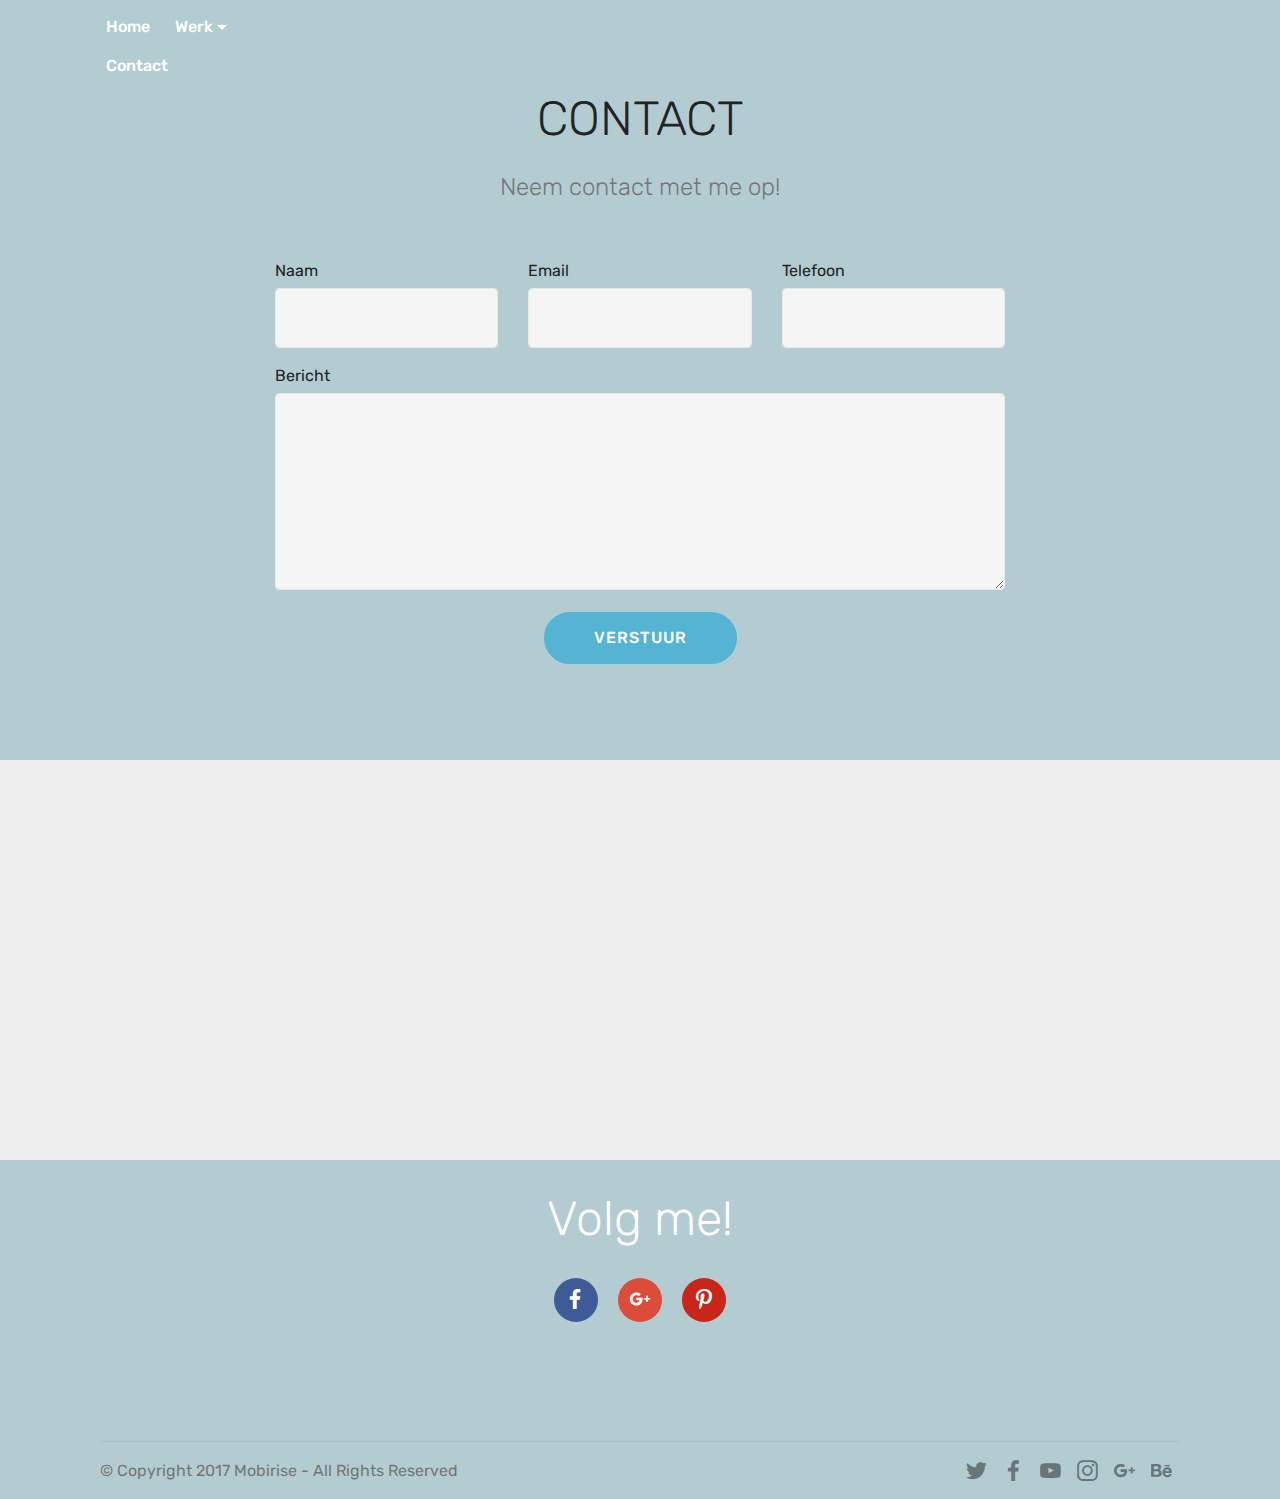
==== contact.html @ a39a1cdf "create github pages" ====
<!DOCTYPE html>
<html >
<head>
  <!-- Site made with Mobirise Website Builder v4.8.3, https://mobirise.com -->
  <meta charset="UTF-8">
  <meta http-equiv="X-UA-Compatible" content="IE=edge">
  <meta name="generator" content="Mobirise v4.8.3, mobirise.com">
  <meta name="viewport" content="width=device-width, initial-scale=1, minimum-scale=1">
  <link rel="shortcut icon" href="assets/images/logo2.png" type="image/x-icon">
  <meta name="description" content="Web Creator Description">
  <title>contact</title>
  <link rel="stylesheet" href="assets/web/assets/mobirise-icons/mobirise-icons.css">
  <link rel="stylesheet" href="assets/tether/tether.min.css">
  <link rel="stylesheet" href="assets/bootstrap/css/bootstrap.min.css">
  <link rel="stylesheet" href="assets/bootstrap/css/bootstrap-grid.min.css">
  <link rel="stylesheet" href="assets/bootstrap/css/bootstrap-reboot.min.css">
  <link rel="stylesheet" href="assets/dropdown/css/style.css">
  <link rel="stylesheet" href="assets/socicon/css/styles.css">
  <link rel="stylesheet" href="assets/theme/css/style.css">
  <link rel="stylesheet" href="assets/mobirise/css/mbr-additional.css" type="text/css">
  
  
  
</head>
<body>
  <section class="menu cid-r5qst0KxVr" once="menu" id="menu1-k">

    

    <nav class="navbar navbar-expand beta-menu navbar-dropdown align-items-center navbar-fixed-top navbar-toggleable-sm">
        <button class="navbar-toggler navbar-toggler-right" type="button" data-toggle="collapse" data-target="#navbarSupportedContent" aria-controls="navbarSupportedContent" aria-expanded="false" aria-label="Toggle navigation">
            <div class="hamburger">
                <span></span>
                <span></span>
                <span></span>
                <span></span>
            </div>
        </button>
        <div class="menu-logo">
            <div class="navbar-brand">
                
                
            </div>
        </div>
        <div class="collapse navbar-collapse" id="navbarSupportedContent">
            <ul class="navbar-nav nav-dropdown nav-right navbar-nav-top-padding" data-app-modern-menu="true"><li class="nav-item"><a class="nav-link link text-white display-4" href="index.html">Home<br></a></li><li class="nav-item dropdown"><a class="nav-link link dropdown-toggle text-white display-4" href="werk.html" data-toggle="dropdown-submenu" aria-expanded="false">&nbsp;Werk<br></a><div class="dropdown-menu"><a class="dropdown-item text-white display-4" href="grafischontwerp.html">Grafisch Ontwerp<br></a><div class="dropdown"><a class="dropdown-item text-white dropdown-toggle display-4" href="page8.html" aria-expanded="false" data-toggle="dropdown-submenu">Fotografie</a><div class="dropdown-menu dropdown-submenu"><a class="dropdown-item text-white display-4" href="fuiffotografie.html" aria-expanded="false">Evenement fotografie</a><a class="dropdown-item text-white display-4" href="persoonlijkefotografie.html" aria-expanded="false">Eigen Project</a></div></div></div></li><li class="nav-item"><a class="nav-link link text-white display-4" href="contact.html">Contact &nbsp; &nbsp; &nbsp; &nbsp; &nbsp; &nbsp; &nbsp; &nbsp; &nbsp; &nbsp; &nbsp; &nbsp; &nbsp; &nbsp; &nbsp; &nbsp; &nbsp; &nbsp; &nbsp; &nbsp; &nbsp; &nbsp; &nbsp; &nbsp; &nbsp; &nbsp; &nbsp; &nbsp; &nbsp; &nbsp; &nbsp; &nbsp; &nbsp; &nbsp; &nbsp; &nbsp; &nbsp; &nbsp; &nbsp; &nbsp; &nbsp; &nbsp; &nbsp; &nbsp; &nbsp; &nbsp; &nbsp; &nbsp; &nbsp; &nbsp; &nbsp; &nbsp; &nbsp; &nbsp; &nbsp; &nbsp; &nbsp; &nbsp; &nbsp; &nbsp; &nbsp; &nbsp; &nbsp; &nbsp; &nbsp; &nbsp; &nbsp; &nbsp; &nbsp; &nbsp; &nbsp; &nbsp; &nbsp; &nbsp; &nbsp; &nbsp; &nbsp; &nbsp; &nbsp; &nbsp; &nbsp; &nbsp; &nbsp; &nbsp; &nbsp; &nbsp; &nbsp; &nbsp; &nbsp; &nbsp; &nbsp; &nbsp; &nbsp; &nbsp; &nbsp; &nbsp; &nbsp; &nbsp; &nbsp; &nbsp; &nbsp; &nbsp; &nbsp; &nbsp; &nbsp; &nbsp; &nbsp; &nbsp; &nbsp; &nbsp; &nbsp; &nbsp; &nbsp; &nbsp; &nbsp; &nbsp; &nbsp; &nbsp; &nbsp; &nbsp; &nbsp; &nbsp; &nbsp; &nbsp; &nbsp;<br></a></li></ul>
            
        </div>
    </nav>
</section>

<section class="engine"><a href="https://mobiri.se/u">bootstrap website templates</a></section><section class="mbr-section form1 cid-r5qst19aPq" id="form1-l">

    

    
    <div class="container">
        <div class="row justify-content-center">
            <div class="title col-12 col-lg-8">
                <h2 class="mbr-section-title align-center pb-3 mbr-fonts-style display-2">
                    CONTACT</h2>
                <h3 class="mbr-section-subtitle align-center mbr-light pb-3 mbr-fonts-style display-5">
                    Neem contact met me op!</h3>
            </div>
        </div>
    </div>
    <div class="container">
        <div class="row justify-content-center">
            <div class="media-container-column col-lg-8" data-form-type="formoid">
                    <div data-form-alert="" hidden="">
                        Bedankt om het formulier in te vullen!
                    </div>
            
                    <form class="mbr-form" action="https://mobirise.com/" method="post" data-form-title="Mobirise Form"><input type="hidden" name="email" data-form-email="true" value="0uigFnlvwMqeeqd3eS3gTCHgog7beIy6tvIyTIiM/n8xB2wmpdf59Fe43Vc4s1a/uFSb7QadY/ooTgdl2PN7B2rqt2kyOFt6nFO7I8NIsb00PZ0BCt5xfHdsXdjao5U=">
                        <div class="row row-sm-offset">
                            <div class="col-md-4 multi-horizontal" data-for="name">
                                <div class="form-group">
                                    <label class="form-control-label mbr-fonts-style display-7" for="name-form1-l">Naam</label>
                                    <input type="text" class="form-control" name="name" data-form-field="Name" required="" id="name-form1-l">
                                </div>
                            </div>
                            <div class="col-md-4 multi-horizontal" data-for="email">
                                <div class="form-group">
                                    <label class="form-control-label mbr-fonts-style display-7" for="email-form1-l">Email</label>
                                    <input type="email" class="form-control" name="email" data-form-field="Email" required="" id="email-form1-l">
                                </div>
                            </div>
                            <div class="col-md-4 multi-horizontal" data-for="phone">
                                <div class="form-group">
                                    <label class="form-control-label mbr-fonts-style display-7" for="phone-form1-l">Telefoon</label>
                                    <input type="tel" class="form-control" name="phone" data-form-field="Phone" id="phone-form1-l">
                                </div>
                            </div>
                        </div>
                        <div class="form-group" data-for="message">
                            <label class="form-control-label mbr-fonts-style display-7" for="message-form1-l">Bericht</label>
                            <textarea type="text" class="form-control" name="message" rows="7" data-form-field="Message" id="message-form1-l"></textarea>
                        </div>
            
                        <span class="input-group-btn">
                            <button href="" type="submit" class="btn btn-primary btn-form display-4">VERSTUUR</button>
                        </span>
                    </form>
            </div>
        </div>
    </div>
</section>

<section class="map1 cid-r5qst1Bjce" id="map1-m">

     

    <div class="google-map"><iframe frameborder="0" style="border:0" src="https://www.google.com/maps/embed/v1/place?key=AIzaSyA0Dx_boXQiwvdz8sJHoYeZNVTdoWONYkU&amp;q=place_id:ChIJn6wOs6lZwokRLKy1iqRcoKw" allowfullscreen=""></iframe></div>
</section>

<section class="cid-r5qst1VFdA" id="social-buttons3-n">
    
    

    

    <div class="container">
        <div class="media-container-row">
            <div class="col-md-8 align-center">
                <h2 class="pb-3 mbr-section-title mbr-fonts-style display-2">Volg me!</h2>
                <div>
                    <div class="mbr-social-likes">
                        <span class="btn btn-social socicon-bg-facebook facebook mx-2" title="Deel link op Facebook">
                            <i class="socicon socicon-facebook"></i>
                        </span>
                        
                        <span class="btn btn-social plusone socicon-bg-googleplus mx-2" title="Deel link op Google+">
                            <i class="socicon socicon-googleplus"></i>
                        </span>
                        
                        
                        <span class="btn btn-social pinterest socicon-bg-pinterest mx-2" title="Deel link op Pinterest">
                            <i class="socicon socicon-pinterest"></i>
                        </span>
                        
                    </div>
                </div>
            </div>
        </div>
    </div>
</section>

<section class="cid-r5qst2pvuj" id="footer5-o">

    

    

    <div class="container">
        <div class="media-container-row">
            <div class="col-md-3">
                <div class="media-wrap">
                    <a href="https://mobirise.com/">
                       <img src="assets/images/blank-1x1.png" alt="Mobirise" title="">
                    </a>
                </div>
            </div>
            <div class="col-md-9">
                <p class="mbr-text align-right links mbr-fonts-style display-7">&nbsp; &nbsp; &nbsp; &nbsp; &nbsp; &nbsp; &nbsp; &nbsp; &nbsp; &nbsp; &nbsp; &nbsp;&nbsp;</p>
            </div>
        </div>
        <div class="footer-lower">
            <div class="media-container-row">
                <div class="col-md-12">
                    <hr>
                </div>
            </div>
            <div class="media-container-row mbr-white">
                <div class="col-md-6 copyright">
                    <p class="mbr-text mbr-fonts-style display-7">
                        © Copyright 2017 Mobirise - All Rights Reserved
                    </p>
                </div>
                <div class="col-md-6">
                    <div class="social-list align-right">
                        <div class="soc-item">
                            <a href="https://twitter.com/mobirise" target="_blank">
                                <span class="socicon-twitter socicon mbr-iconfont mbr-iconfont-social"></span>
                            </a>
                        </div>
                        <div class="soc-item">
                            <a href="https://www.facebook.com/pages/Mobirise/1616226671953247" target="_blank">
                                <span class="socicon-facebook socicon mbr-iconfont mbr-iconfont-social"></span>
                            </a>
                        </div>
                        <div class="soc-item">
                            <a href="https://www.youtube.com/c/mobirise" target="_blank">
                                <span class="socicon-youtube socicon mbr-iconfont mbr-iconfont-social"></span>
                            </a>
                        </div>
                        <div class="soc-item">
                            <a href="https://instagram.com/mobirise" target="_blank">
                                <span class="socicon-instagram socicon mbr-iconfont mbr-iconfont-social"></span>
                            </a>
                        </div>
                        <div class="soc-item">
                            <a href="https://plus.google.com/u/0/+Mobirise" target="_blank">
                                <span class="socicon-googleplus socicon mbr-iconfont mbr-iconfont-social"></span>
                            </a>
                        </div>
                        <div class="soc-item">
                            <a href="https://www.behance.net/Mobirise" target="_blank">
                                <span class="socicon-behance socicon mbr-iconfont mbr-iconfont-social"></span>
                            </a>
                        </div>
                    </div>
                </div>
            </div>
        </div>
    </div>
</section>


  <script src="assets/web/assets/jquery/jquery.min.js"></script>
  <script src="assets/popper/popper.min.js"></script>
  <script src="assets/tether/tether.min.js"></script>
  <script src="assets/bootstrap/js/bootstrap.min.js"></script>
  <script src="assets/smoothscroll/smooth-scroll.js"></script>
  <script src="assets/dropdown/js/script.min.js"></script>
  <script src="assets/touchswipe/jquery.touch-swipe.min.js"></script>
  <script src="assets/sociallikes/social-likes.js"></script>
  <script src="assets/theme/js/script.js"></script>
  <script src="assets/formoid/formoid.min.js"></script>
  
  
</body>
</html>
---- assets/web/assets/mobirise-icons/mobirise-icons.css ----
@font-face {
  font-family: 'MobiriseIcons';
  src:  url('mobirise-icons.eot?spat4u');
  src:  url('mobirise-icons.eot?spat4u#iefix') format('embedded-opentype'),
    url('mobirise-icons.ttf?spat4u') format('truetype'),
    url('mobirise-icons.woff?spat4u') format('woff'),
    url('mobirise-icons.svg?spat4u#MobiriseIcons') format('svg');
  font-weight: normal;
  font-style: normal;
}

[class^="mbri-"], [class*=" mbri-"] {
  /* use !important to prevent issues with browser extensions that change fonts */
  font-family: MobiriseIcons !important;
  speak: none;
  font-style: normal;
  font-weight: normal;
  font-variant: normal;
  text-transform: none;
  line-height: 1;

  /* Better Font Rendering =========== */
  -webkit-font-smoothing: antialiased;
  -moz-osx-font-smoothing: grayscale;
}

.mbri-add-submenu:before {
  content: "\e900";
}
.mbri-alert:before {
  content: "\e901";
}
.mbri-align-center:before {
  content: "\e902";
}
.mbri-align-justify:before {
  content: "\e903";
}
.mbri-align-left:before {
  content: "\e904";
}
.mbri-align-right:before {
  content: "\e905";
}
.mbri-android:before {
  content: "\e906";
}
.mbri-apple:before {
  content: "\e907";
}
.mbri-arrow-down:before {
  content: "\e908";
}
.mbri-arrow-next:before {
  content: "\e909";
}
.mbri-arrow-prev:before {
  content: "\e90a";
}
.mbri-arrow-up:before {
  content: "\e90b";
}
.mbri-bold:before {
  content: "\e90c";
}
.mbri-bookmark:before {
  content: "\e90d";
}
.mbri-bootstrap:before {
  content: "\e90e";
}
.mbri-briefcase:before {
  content: "\e90f";
}
.mbri-browse:before {
  content: "\e910";
}
.mbri-bulleted-list:before {
  content: "\e911";
}
.mbri-calendar:before {
  content: "\e912";
}
.mbri-camera:before {
  content: "\e913";
}
.mbri-cart-add:before {
  content: "\e914";
}
.mbri-cart-full:before {
  content: "\e915";
}
.mbri-cash:before {
  content: "\e916";
}
.mbri-change-style:before {
  content: "\e917";
}
.mbri-chat:before {
  content: "\e918";
}
.mbri-clock:before {
  content: "\e919";
}
.mbri-close:before {
  content: "\e91a";
}
.mbri-cloud:before {
  content: "\e91b";
}
.mbri-code:before {
  content: "\e91c";
}
.mbri-contact-form:before {
  content: "\e91d";
}
.mbri-credit-card:before {
  content: "\e91e";
}
.mbri-cursor-click:before {
  content: "\e91f";
}
.mbri-cust-feedback:before {
  content: "\e920";
}
.mbri-database:before {
  content: "\e921";
}
.mbri-delivery:before {
  content: "\e922";
}
.mbri-desktop:before {
  content: "\e923";
}
.mbri-devices:before {
  content: "\e924";
}
.mbri-down:before {
  content: "\e925";
}
.mbri-download:before {
  content: "\e989";
}
.mbri-drag-n-drop:before {
  content: "\e927";
}
.mbri-drag-n-drop2:before {
  content: "\e928";
}
.mbri-edit:before {
  content: "\e929";
}
.mbri-edit2:before {
  content: "\e92a";
}
.mbri-error:before {
  content: "\e92b";
}
.mbri-extension:before {
  content: "\e92c";
}
.mbri-features:before {
  content: "\e92d";
}
.mbri-file:before {
  content: "\e92e";
}
.mbri-flag:before {
  content: "\e92f";
}
.mbri-folder:before {
  content: "\e930";
}
.mbri-gift:before {
  content: "\e931";
}
.mbri-github:before {
  content: "\e932";
}
.mbri-globe:before {
  content: "\e933";
}
.mbri-globe-2:before {
  content: "\e934";
}
.mbri-growing-chart:before {
  content: "\e935";
}
.mbri-hearth:before {
  content: "\e936";
}
.mbri-help:before {
  content: "\e937";
}
.mbri-home:before {
  content: "\e938";
}
.mbri-hot-cup:before {
  content: "\e939";
}
.mbri-idea:before {
  content: "\e93a";
}
.mbri-image-gallery:before {
  content: "\e93b";
}
.mbri-image-slider:before {
  content: "\e93c";
}
.mbri-info:before {
  content: "\e93d";
}
.mbri-italic:before {
  content: "\e93e";
}
.mbri-key:before {
  content: "\e93f";
}
.mbri-laptop:before {
  content: "\e940";
}
.mbri-layers:before {
  content: "\e941";
}
.mbri-left-right:before {
  content: "\e942";
}
.mbri-left:before {
  content: "\e943";
}
.mbri-letter:before {
  content: "\e944";
}
.mbri-like:before {
  content: "\e945";
}
.mbri-link:before {
  content: "\e946";
}
.mbri-lock:before {
  content: "\e947";
}
.mbri-login:before {
  content: "\e948";
}
.mbri-logout:before {
  content: "\e949";
}
.mbri-magic-stick:before {
  content: "\e94a";
}
.mbri-map-pin:before {
  content: "\e94b";
}
.mbri-menu:before {
  content: "\e94c";
}
.mbri-mobile:before {
  content: "\e94d";
}
.mbri-mobile2:before {
  content: "\e94e";
}
.mbri-mobirise:before {
  content: "\e94f";
}
.mbri-more-horizontal:before {
  content: "\e950";
}
.mbri-more-vertical:before {
  content: "\e951";
}
.mbri-music:before {
  content: "\e952";
}
.mbri-new-file:before {
  content: "\e953";
}
.mbri-numbered-list:before {
  content: "\e954";
}
.mbri-opened-folder:before {
  content: "\e955";
}
.mbri-pages:before {
  content: "\e956";
}
.mbri-paper-plane:before {
  content: "\e957";
}
.mbri-paperclip:before {
  content: "\e958";
}
.mbri-photo:before {
  content: "\e959";
}
.mbri-photos:before {
  content: "\e95a";
}
.mbri-pin:before {
  content: "\e95b";
}
.mbri-play:before {
  content: "\e95c";
}
.mbri-plus:before {
  content: "\e95d";
}
.mbri-preview:before {
  content: "\e95e";
}
.mbri-print:before {
  content: "\e95f";
}
.mbri-protect:before {
  content: "\e960";
}
.mbri-question:before {
  content: "\e961";
}
.mbri-quote-left:before {
  content: "\e962";
}
.mbri-quote-right:before {
  content: "\e963";
}
.mbri-refresh:before {
  content: "\e964";
}
.mbri-responsive:before {
  content: "\e965";
}
.mbri-right:before {
  content: "\e966";
}
.mbri-rocket:before {
  content: "\e967";
}
.mbri-sad-face:before {
  content: "\e968";
}
.mbri-sale:before {
  content: "\e969";
}
.mbri-save:before {
  content: "\e96a";
}
.mbri-search:before {
  content: "\e96b";
}
.mbri-setting:before {
  content: "\e96c";
}
.mbri-setting2:before {
  content: "\e96d";
}
.mbri-setting3:before {
  content: "\e96e";
}
.mbri-share:before {
  content: "\e96f";
}
.mbri-shopping-bag:before {
  content: "\e970";
}
.mbri-shopping-basket:before {
  content: "\e971";
}
.mbri-shopping-cart:before {
  content: "\e972";
}
.mbri-sites:before {
  content: "\e973";
}
.mbri-smile-face:before {
  content: "\e974";
}
.mbri-speed:before {
  content: "\e975";
}
.mbri-star:before {
  content: "\e976";
}
.mbri-success:before {
  content: "\e977";
}
.mbri-sun:before {
  content: "\e978";
}
.mbri-sun2:before {
  content: "\e979";
}
.mbri-tablet:before {
  content: "\e97a";
}
.mbri-tablet-vertical:before {
  content: "\e97b";
}
.mbri-target:before {
  content: "\e97c";
}
.mbri-timer:before {
  content: "\e97d";
}
.mbri-to-ftp:before {
  content: "\e97e";
}
.mbri-to-local-drive:before {
  content: "\e97f";
}
.mbri-touch-swipe:before {
  content: "\e980";
}
.mbri-touch:before {
  content: "\e981";
}
.mbri-trash:before {
  content: "\e982";
}
.mbri-underline:before {
  content: "\e983";
}
.mbri-unlink:before {
  content: "\e984";
}
.mbri-unlock:before {
  content: "\e985";
}
.mbri-up-down:before {
  content: "\e986";
}
.mbri-up:before {
  content: "\e987";
}
.mbri-update:before {
  content: "\e988";
}
.mbri-upload:before {
 content: "\e926"; 
}
.mbri-user:before {
  content: "\e98a";
}
.mbri-user2:before {
  content: "\e98b";
}
.mbri-users:before {
  content: "\e98c";
}
.mbri-video:before {
  content: "\e98d";
}
.mbri-video-play:before {
  content: "\e98e";
}
.mbri-watch:before {
  content: "\e98f";
}
.mbri-website-theme:before {
  content: "\e990";
}
.mbri-wifi:before {
  content: "\e991";
}
.mbri-windows:before {
  content: "\e992";
}
.mbri-zoom-out:before {
  content: "\e993";
}
.mbri-redo:before {
  content: "\e994";
}
.mbri-undo:before {
  content: "\e995";
}
---- assets/dropdown/css/style.css ----
.navbar-dropdown {
  left: 0;
  padding: 0;
  position: absolute;
  right: 0;
  top: 0;
  transition: all 0.45s ease;
  z-index: 1030;
  background: #282828; }
  .navbar-dropdown .navbar-logo {
    margin-right: 0.8rem;
    transition: margin 0.3s ease-in-out;
    vertical-align: middle; }
    .navbar-dropdown .navbar-logo img {
      height: 3.125rem;
      transition: all 0.3s ease-in-out; }
    .navbar-dropdown .navbar-logo.mbr-iconfont {
      font-size: 3.125rem;
      line-height: 3.125rem; }
  .navbar-dropdown .navbar-caption {
    font-weight: 700;
    white-space: normal;
    vertical-align: -4px;
    line-height: 3.125rem !important; }
    .navbar-dropdown .navbar-caption, .navbar-dropdown .navbar-caption:hover {
      color: inherit;
      text-decoration: none; }
  .navbar-dropdown .mbr-iconfont + .navbar-caption {
    vertical-align: -1px; }
  .navbar-dropdown.navbar-fixed-top {
    position: fixed; }
  .navbar-dropdown .navbar-brand span {
    vertical-align: -4px; }
  .navbar-dropdown.bg-color.transparent {
    background: none; }
  .navbar-dropdown.navbar-short .navbar-brand {
    padding: 0.625rem 0; }
    .navbar-dropdown.navbar-short .navbar-brand span {
      vertical-align: -1px; }
  .navbar-dropdown.navbar-short .navbar-caption {
    line-height: 2.375rem !important;
    vertical-align: -2px; }
  .navbar-dropdown.navbar-short .navbar-logo {
    margin-right: 0.5rem; }
    .navbar-dropdown.navbar-short .navbar-logo img {
      height: 2.375rem; }
    .navbar-dropdown.navbar-short .navbar-logo.mbr-iconfont {
      font-size: 2.375rem;
      line-height: 2.375rem; }
  .navbar-dropdown.navbar-short .mbr-table-cell {
    height: 3.625rem; }
  .navbar-dropdown .navbar-close {
    left: 0.6875rem;
    position: fixed;
    top: 0.75rem;
    z-index: 1000; }
  .navbar-dropdown .hamburger-icon {
    content: "";
    display: inline-block;
    vertical-align: middle;
    width: 16px;
    -webkit-box-shadow: 0 -6px 0 1px #282828,0 0 0 1px #282828,0 6px 0 1px #282828;
    -moz-box-shadow: 0 -6px 0 1px #282828,0 0 0 1px #282828,0 6px 0 1px #282828;
    box-shadow: 0 -6px 0 1px #282828,0 0 0 1px #282828,0 6px 0 1px #282828; }

.dropdown-menu .dropdown-toggle[data-toggle="dropdown-submenu"]::after {
  border-bottom: 0.35em solid transparent;
  border-left: 0.35em solid;
  border-right: 0;
  border-top: 0.35em solid transparent;
  margin-left: 0.3rem; }

.dropdown-menu .dropdown-item:focus {
  outline: 0; }

.nav-dropdown {
  font-size: 0.75rem;
  font-weight: 500;
  height: auto !important; }
  .nav-dropdown .nav-btn {
    padding-left: 1rem; }
  .nav-dropdown .link {
    margin: .667em 1.667em;
    font-weight: 500;
    padding: 0;
    transition: color .2s ease-in-out; }
    .nav-dropdown .link.dropdown-toggle {
      margin-right: 2.583em; }
      .nav-dropdown .link.dropdown-toggle::after {
        margin-left: .25rem;
        border-top: 0.35em solid;
        border-right: 0.35em solid transparent;
        border-left: 0.35em solid transparent;
        border-bottom: 0; }
      .nav-dropdown .link.dropdown-toggle[aria-expanded="true"] {
        margin: 0;
        padding: 0.667em 3.263em  0.667em 1.667em; }
  .nav-dropdown .link::after,
  .nav-dropdown .dropdown-item::after {
    color: inherit; }
  .nav-dropdown .btn {
    font-size: 0.75rem;
    font-weight: 700;
    letter-spacing: 0;
    margin-bottom: 0;
    padding-left: 1.25rem;
    padding-right: 1.25rem; }
  .nav-dropdown .dropdown-menu {
    border-radius: 0;
    border: 0;
    left: 0;
    margin: 0;
    padding-bottom: 1.25rem;
    padding-top: 1.25rem;
    position: relative; }
  .nav-dropdown .dropdown-submenu {
    margin-left: 0.125rem;
    top: 0; }
  .nav-dropdown .dropdown-item {
    font-weight: 500;
    line-height: 2;
    padding: 0.3846em 4.615em 0.3846em 1.5385em;
    position: relative;
    transition: color .2s ease-in-out, background-color .2s ease-in-out; }
    .nav-dropdown .dropdown-item::after {
      margin-top: -0.3077em;
      position: absolute;
      right: 1.1538em;
      top: 50%; }
    .nav-dropdown .dropdown-item:focus, .nav-dropdown .dropdown-item:hover {
      background: none; }

@media (max-width: 767px) {
  .nav-dropdown.navbar-toggleable-sm {
    bottom: 0;
    display: none;
    left: 0;
    overflow-x: hidden;
    position: fixed;
    top: 0;
    transform: translateX(-100%);
    -ms-transform: translateX(-100%);
    -webkit-transform: translateX(-100%);
    width: 18.75rem;
    z-index: 999; } }
.nav-dropdown.navbar-toggleable-xl {
  bottom: 0;
  display: none;
  left: 0;
  overflow-x: hidden;
  position: fixed;
  top: 0;
  transform: translateX(-100%);
  -ms-transform: translateX(-100%);
  -webkit-transform: translateX(-100%);
  width: 18.75rem;
  z-index: 999; }

.nav-dropdown-sm {
  display: block !important;
  overflow-x: hidden;
  overflow: auto;
  padding-top: 3.875rem; }
  .nav-dropdown-sm::after {
    content: "";
    display: block;
    height: 3rem;
    width: 100%; }
  .nav-dropdown-sm.collapse.in ~ .navbar-close {
    display: block !important; }
  .nav-dropdown-sm.collapsing, .nav-dropdown-sm.collapse.in {
    transform: translateX(0);
    -ms-transform: translateX(0);
    -webkit-transform: translateX(0);
    transition: all 0.25s ease-out;
    -webkit-transition: all 0.25s ease-out;
    background: #282828; }
  .nav-dropdown-sm.collapsing[aria-expanded="false"] {
    transform: translateX(-100%);
    -ms-transform: translateX(-100%);
    -webkit-transform: translateX(-100%); }
  .nav-dropdown-sm .nav-item {
    display: block;
    margin-left: 0 !important;
    padding-left: 0; }
  .nav-dropdown-sm .link,
  .nav-dropdown-sm .dropdown-item {
    border-top: 1px dotted rgba(255, 255, 255, 0.1);
    font-size: 0.8125rem;
    line-height: 1.6;
    margin: 0 !important;
    padding: 0.875rem 2.4rem 0.875rem 1.5625rem !important;
    position: relative;
    white-space: normal; }
    .nav-dropdown-sm .link:focus, .nav-dropdown-sm .link:hover,
    .nav-dropdown-sm .dropdown-item:focus,
    .nav-dropdown-sm .dropdown-item:hover {
      background: rgba(0, 0, 0, 0.2) !important;
      color: #c0a375; }
  .nav-dropdown-sm .nav-btn {
    position: relative;
    padding: 1.5625rem 1.5625rem 0 1.5625rem; }
    .nav-dropdown-sm .nav-btn::before {
      border-top: 1px dotted rgba(255, 255, 255, 0.1);
      content: "";
      left: 0;
      position: absolute;
      top: 0;
      width: 100%; }
    .nav-dropdown-sm .nav-btn + .nav-btn {
      padding-top: 0.625rem; }
      .nav-dropdown-sm .nav-btn + .nav-btn::before {
        display: none; }
  .nav-dropdown-sm .btn {
    padding: 0.625rem 0; }
  .nav-dropdown-sm .dropdown-toggle[data-toggle="dropdown-submenu"]::after {
    margin-left: .25rem;
    border-top: 0.35em solid;
    border-right: 0.35em solid transparent;
    border-left: 0.35em solid transparent;
    border-bottom: 0; }
  .nav-dropdown-sm .dropdown-toggle[data-toggle="dropdown-submenu"][aria-expanded="true"]::after {
    border-top: 0;
    border-right: 0.35em solid transparent;
    border-left: 0.35em solid transparent;
    border-bottom: 0.35em solid; }
  .nav-dropdown-sm .dropdown-menu {
    margin: 0;
    padding: 0;
    position: relative;
    top: 0;
    left: 0;
    width: 100%;
    border: 0;
    float: none;
    border-radius: 0;
    background: none; }
  .nav-dropdown-sm .dropdown-submenu {
    left: 100%;
    margin-left: 0.125rem;
    margin-top: -1.25rem;
    top: 0; }

.navbar-toggleable-sm .nav-dropdown .dropdown-menu {
  position: absolute; }

.navbar-toggleable-sm .nav-dropdown .dropdown-submenu {
  left: 100%;
  margin-left: 0.125rem;
  margin-top: -1.25rem;
  top: 0; }

.navbar-toggleable-sm.opened .nav-dropdown .dropdown-menu {
  position: relative; }

.navbar-toggleable-sm.opened .nav-dropdown .dropdown-submenu {
  left: 0;
  margin-left: 00rem;
  margin-top: 0rem;
  top: 0; }

.is-builder .nav-dropdown.collapsing {
  transition: none !important; }

/*# sourceMappingURL=style.css.map */
---- assets/socicon/css/styles.css ----
@charset "UTF-8";

@font-face {
  font-family: "socicon";
  src:url("../fonts/socicon.eot");
  src:url("../fonts/socicon.eot?#iefix") format("embedded-opentype"),
    url("../fonts/socicon.woff") format("woff"),
    url("../fonts/socicon.ttf") format("truetype"),
    url("../fonts/socicon.svg#socicon") format("svg");
  font-weight: normal;
  font-style: normal;

}

[data-icon]:before {
  font-family: "socicon" !important;
  content: attr(data-icon);
  font-style: normal !important;
  font-weight: normal !important;
  font-variant: normal !important;
  text-transform: none !important;
  speak: none;
  line-height: 1;
  -webkit-font-smoothing: antialiased;
  -moz-osx-font-smoothing: grayscale;
}

[class^="socicon-"]:before,
[class*=" socicon-"]:before {
  font-family: "socicon" !important;
  font-style: normal !important;
  font-weight: normal !important;
  font-variant: normal !important;
  text-transform: none !important;
  speak: none;
  line-height: 1;
  -webkit-font-smoothing: antialiased;
  -moz-osx-font-smoothing: grayscale;
}

.socicon-modelmayhem:before {
  content: "\e000";
}
.socicon-mixcloud:before {
  content: "\e001";
}
.socicon-drupal:before {
  content: "\e002";
}
.socicon-swarm:before {
  content: "\e003";
}
.socicon-istock:before {
  content: "\e004";
}
.socicon-yammer:before {
  content: "\e005";
}
.socicon-ello:before {
  content: "\e006";
}
.socicon-stackoverflow:before {
  content: "\e007";
}
.socicon-persona:before {
  content: "\e008";
}
.socicon-triplej:before {
  content: "\e009";
}
.socicon-houzz:before {
  content: "\e00a";
}
.socicon-rss:before {
  content: "\e00b";
}
.socicon-paypal:before {
  content: "\e00c";
}
.socicon-odnoklassniki:before {
  content: "\e00d";
}
.socicon-airbnb:before {
  content: "\e00e";
}
.socicon-periscope:before {
  content: "\e00f";
}
.socicon-outlook:before {
  content: "\e010";
}
.socicon-coderwall:before {
  content: "\e011";
}
.socicon-tripadvisor:before {
  content: "\e012";
}
.socicon-appnet:before {
  content: "\e013";
}
.socicon-goodreads:before {
  content: "\e014";
}
.socicon-tripit:before {
  content: "\e015";
}
.socicon-lanyrd:before {
  content: "\e016";
}
.socicon-slideshare:before {
  content: "\e017";
}
.socicon-buffer:before {
  content: "\e018";
}
.socicon-disqus:before {
  content: "\e019";
}
.socicon-vkontakte:before {
  content: "\e01a";
}
.socicon-whatsapp:before {
  content: "\e01b";
}
.socicon-patreon:before {
  content: "\e01c";
}
.socicon-storehouse:before {
  content: "\e01d";
}
.socicon-pocket:before {
  content: "\e01e";
}
.socicon-mail:before {
  content: "\e01f";
}
.socicon-blogger:before {
  content: "\e020";
}
.socicon-technorati:before {
  content: "\e021";
}
.socicon-reddit:before {
  content: "\e022";
}
.socicon-dribbble:before {
  content: "\e023";
}
.socicon-stumbleupon:before {
  content: "\e024";
}
.socicon-digg:before {
  content: "\e025";
}
.socicon-envato:before {
  content: "\e026";
}
.socicon-behance:before {
  content: "\e027";
}
.socicon-delicious:before {
  content: "\e028";
}
.socicon-deviantart:before {
  content: "\e029";
}
.socicon-forrst:before {
  content: "\e02a";
}
.socicon-play:before {
  content: "\e02b";
}
.socicon-zerply:before {
  content: "\e02c";
}
.socicon-wikipedia:before {
  content: "\e02d";
}
.socicon-apple:before {
  content: "\e02e";
}
.socicon-flattr:before {
  content: "\e02f";
}
.socicon-github:before {
  content: "\e030";
}
.socicon-renren:before {
  content: "\e031";
}
.socicon-friendfeed:before {
  content: "\e032";
}
.socicon-newsvine:before {
  content: "\e033";
}
.socicon-identica:before {
  content: "\e034";
}
.socicon-bebo:before {
  content: "\e035";
}
.socicon-zynga:before {
  content: "\e036";
}
.socicon-steam:before {
  content: "\e037";
}
.socicon-xbox:before {
  content: "\e038";
}
.socicon-windows:before {
  content: "\e039";
}
.socicon-qq:before {
  content: "\e03a";
}
.socicon-douban:before {
  content: "\e03b";
}
.socicon-meetup:before {
  content: "\e03c";
}
.socicon-playstation:before {
  content: "\e03d";
}
.socicon-android:before {
  content: "\e03e";
}
.socicon-snapchat:before {
  content: "\e03f";
}
.socicon-twitter:before {
  content: "\e040";
}
.socicon-facebook:before {
  content: "\e041";
}
.socicon-googleplus:before {
  content: "\e042";
}
.socicon-pinterest:before {
  content: "\e043";
}
.socicon-foursquare:before {
  content: "\e044";
}
.socicon-yahoo:before {
  content: "\e045";
}
.socicon-skype:before {
  content: "\e046";
}
.socicon-yelp:before {
  content: "\e047";
}
.socicon-feedburner:before {
  content: "\e048";
}
.socicon-linkedin:before {
  content: "\e049";
}
.socicon-viadeo:before {
  content: "\e04a";
}
.socicon-xing:before {
  content: "\e04b";
}
.socicon-myspace:before {
  content: "\e04c";
}
.socicon-soundcloud:before {
  content: "\e04d";
}
.socicon-spotify:before {
  content: "\e04e";
}
.socicon-grooveshark:before {
  content: "\e04f";
}
.socicon-lastfm:before {
  content: "\e050";
}
.socicon-youtube:before {
  content: "\e051";
}
.socicon-vimeo:before {
  content: "\e052";
}
.socicon-dailymotion:before {
  content: "\e053";
}
.socicon-vine:before {
  content: "\e054";
}
.socicon-flickr:before {
  content: "\e055";
}
.socicon-500px:before {
  content: "\e056";
}
.socicon-wordpress:before {
  content: "\e058";
}
.socicon-tumblr:before {
  content: "\e059";
}
.socicon-twitch:before {
  content: "\e05a";
}
.socicon-8tracks:before {
  content: "\e05b";
}
.socicon-amazon:before {
  content: "\e05c";
}
.socicon-icq:before {
  content: "\e05d";
}
.socicon-smugmug:before {
  content: "\e05e";
}
.socicon-ravelry:before {
  content: "\e05f";
}
.socicon-weibo:before {
  content: "\e060";
}
.socicon-baidu:before {
  content: "\e061";
}
.socicon-angellist:before {
  content: "\e062";
}
.socicon-ebay:before {
  content: "\e063";
}
.socicon-imdb:before {
  content: "\e064";
}
.socicon-stayfriends:before {
  content: "\e065";
}
.socicon-residentadvisor:before {
  content: "\e066";
}
.socicon-google:before {
  content: "\e067";
}
.socicon-yandex:before {
  content: "\e068";
}
.socicon-sharethis:before {
  content: "\e069";
}
.socicon-bandcamp:before {
  content: "\e06a";
}
.socicon-itunes:before {
  content: "\e06b";
}
.socicon-deezer:before {
  content: "\e06c";
}
.socicon-telegram:before {
  content: "\e06e";
}
.socicon-openid:before {
  content: "\e06f";
}
.socicon-amplement:before {
  content: "\e070";
}
.socicon-viber:before {
  content: "\e071";
}
.socicon-zomato:before {
  content: "\e072";
}
.socicon-draugiem:before {
  content: "\e074";
}
.socicon-endomodo:before {
  content: "\e075";
}
.socicon-filmweb:before {
  content: "\e076";
}
.socicon-stackexchange:before {
  content: "\e077";
}
.socicon-wykop:before {
  content: "\e078";
}
.socicon-teamspeak:before {
  content: "\e079";
}
.socicon-teamviewer:before {
  content: "\e07a";
}
.socicon-ventrilo:before {
  content: "\e07b";
}
.socicon-younow:before {
  content: "\e07c";
}
.socicon-raidcall:before {
  content: "\e07d";
}
.socicon-mumble:before {
  content: "\e07e";
}
.socicon-medium:before {
  content: "\e06d";
}
.socicon-bebee:before {
  content: "\e07f";
}
.socicon-hitbox:before {
  content: "\e080";
}
.socicon-reverbnation:before {
  content: "\e081";
}
.socicon-formulr:before {
  content: "\e082";
}
.socicon-instagram:before {
  content: "\e057";
}
.socicon-battlenet:before {
  content: "\e083";
}
.socicon-chrome:before {
  content: "\e084";
}
.socicon-discord:before {
  content: "\e086";
}
.socicon-issuu:before {
  content: "\e087";
}
.socicon-macos:before {
  content: "\e088";
}
.socicon-firefox:before {
  content: "\e089";
}
.socicon-opera:before {
  content: "\e08d";
}
.socicon-keybase:before {
  content: "\e090";
}
.socicon-alliance:before {
  content: "\e091";
}
.socicon-livejournal:before {
  content: "\e092";
}
.socicon-googlephotos:before {
  content: "\e093";
}
.socicon-horde:before {
  content: "\e094";
}
.socicon-etsy:before {
  content: "\e095";
}
.socicon-zapier:before {
  content: "\e096";
}
.socicon-google-scholar:before {
  content: "\e097";
}
.socicon-researchgate:before {
  content: "\e098";
}
.socicon-wechat:before {
  content: "\e099";
}
.socicon-strava:before {
  content: "\e09a";
}
.socicon-line:before {
  content: "\e09b";
}
.socicon-lyft:before {
  content: "\e09c";
}
.socicon-uber:before {
  content: "\e09d";
}
.socicon-songkick:before {
  content: "\e09e";
}
.socicon-viewbug:before {
  content: "\e09f";
}
.socicon-googlegroups:before {
  content: "\e0a0";
}
.socicon-quora:before {
  content: "\e073";
}
.socicon-diablo:before {
  content: "\e085";
}
.socicon-blizzard:before {
  content: "\e0a1";
}
.socicon-hearthstone:before {
  content: "\e08b";
}
.socicon-heroes:before {
  content: "\e08a";
}
.socicon-overwatch:before {
  content: "\e08c";
}
.socicon-warcraft:before {
  content: "\e08e";
}
.socicon-starcraft:before {
  content: "\e08f";
}
.socicon-beam:before {
  content: "\e0a2";
}
.socicon-curse:before {
  content: "\e0a3";
}
.socicon-player:before {
  content: "\e0a4";
}
.socicon-streamjar:before {
  content: "\e0a5";
}
.socicon-nintendo:before {
  content: "\e0a6";
}
.socicon-hellocoton:before {
  content: "\e0a7";
}
---- assets/theme/css/style.css ----
/*!
 * Mobirise v4 theme (https://mobirise.com/)
 * Copyright 2017 Mobirise
 */section{background-color:#eeeeee}section,.container,.container-fluid{position:relative;word-wrap:break-word}a.mbr-iconfont:hover{text-decoration:none}.article .lead p,.article .lead ul,.article .lead ol,.article .lead pre,.article .lead blockquote{margin-bottom:0}a{font-style:normal;font-weight:400;cursor:pointer}a,a:hover{text-decoration:none}figure{margin-bottom:0}body{color:#232323}h1,h2,h3,h4,h5,h6,.h1,.h2,.h3,.h4,.h5,.h6,.display-1,.display-2,.display-3,.display-4{line-height:1;word-break:break-word;word-wrap:break-word}b,strong{font-weight:bold}blockquote{padding:10px 0 10px 20px;position:relative;border-left:2px solid;border-color:#ff3366}input:-webkit-autofill,input:-webkit-autofill:hover,input:-webkit-autofill:focus,input:-webkit-autofill:active{transition-delay:9999s;transition-property:background-color, color}textarea[type="hidden"]{display:none}body{position:relative}section{background-position:50% 50%;background-repeat:no-repeat;background-size:cover}section .mbr-background-video,section .mbr-background-video-preview{position:absolute;bottom:0;left:0;right:0;top:0}.hidden{visibility:hidden}.mbr-z-index20{z-index:20}/*! Base colors */.mbr-white{color:#ffffff}.mbr-black{color:#000000}.mbr-bg-white{background-color:#ffffff}.mbr-bg-black{background-color:#000000}/*! Text-aligns */.align-left{text-align:left}.align-center{text-align:center}.align-right{text-align:right}@media (max-width: 767px){.align-left,.align-center,.align-right,.mbr-section-btn,.mbr-section-title{text-align:center}}/*! Font-weight  */.mbr-light{font-weight:300}.mbr-regular{font-weight:400}.mbr-semibold{font-weight:500}.mbr-bold{font-weight:700}/*! Media  */.media-size-item{-webkit-flex:1 1 auto;-moz-flex:1 1 auto;-ms-flex:1 1 auto;-o-flex:1 1 auto;flex:1 1 auto}.media-content{-webkit-flex-basis:100%;flex-basis:100%}.media-container-row{display:-ms-flexbox;display:-webkit-flex;display:flex;-webkit-flex-direction:row;-ms-flex-direction:row;flex-direction:row;-webkit-flex-wrap:wrap;-ms-flex-wrap:wrap;flex-wrap:wrap;-webkit-justify-content:center;-ms-flex-pack:center;justify-content:center;-webkit-align-content:center;-ms-flex-line-pack:center;align-content:center;-webkit-align-items:start;-ms-flex-align:start;align-items:start}.media-container-row .media-size-item{width:400px}.media-container-column{display:-ms-flexbox;display:-webkit-flex;display:flex;-webkit-flex-direction:column;-ms-flex-direction:column;flex-direction:column;-webkit-flex-wrap:wrap;-ms-flex-wrap:wrap;flex-wrap:wrap;-webkit-justify-content:center;-ms-flex-pack:center;justify-content:center;-webkit-align-content:center;-ms-flex-line-pack:center;align-content:center;-webkit-align-items:stretch;-ms-flex-align:stretch;align-items:stretch}.media-container-column>*{width:100%}@media (min-width: 992px){.media-container-row{-webkit-flex-wrap:nowrap;-ms-flex-wrap:nowrap;flex-wrap:nowrap}}figure{overflow:hidden}figure[mbr-media-size]{transition:width 0.1s}.mbr-figure img,.mbr-figure iframe{display:block;width:100%}.card{background-color:transparent;border:none}.card-img{text-align:center;flex-shrink:0;-webkit-flex-shrink:0}.media{max-width:100%;margin:0 auto}.mbr-figure{-ms-flex-item-align:center;-ms-grid-row-align:center;-webkit-align-self:center;align-self:center}.media-container>div{max-width:100%}.mbr-figure img,.card-img img{width:100%}@media (max-width: 991px){.media-size-item{width:auto !important}.media{width:auto}.mbr-figure{width:100% !important}}/*! Buttons */.mbr-section-btn{margin-left:-.25rem;margin-right:-.25rem;font-size:0}nav .mbr-section-btn{margin-left:0rem;margin-right:0rem}/*! Btn icon margin */.btn .mbr-iconfont,.btn.btn-sm .mbr-iconfont{cursor:pointer;margin-right:0.5rem}.btn.btn-md .mbr-iconfont,.btn.btn-md .mbr-iconfont{margin-right:0.8rem}.mbr-regular{font-weight:400}.mbr-semibold{font-weight:500}.mbr-bold{font-weight:700}[type="submit"]{-webkit-appearance:none}/*! Full-screen */.mbr-fullscreen .mbr-overlay{min-height:100vh}.mbr-fullscreen{display:flex;display:-webkit-flex;display:-moz-flex;display:-ms-flex;display:-o-flex;align-items:center;-webkit-align-items:center;min-height:100vh;padding-top:3rem;padding-bottom:3rem}/*! Map */.map{height:25rem;position:relative}.map iframe{width:100%;height:100%}.form-asterisk{font-family:initial;position:absolute;top:-2px;font-weight:normal}/*! Scroll to top arrow */.mbr-arrow-up{bottom:25px;right:90px;position:fixed;text-align:right;z-index:5000;color:#ffffff;font-size:32px;transform:rotate(180deg);-webkit-transform:rotate(180deg)}.mbr-arrow-up a{background:rgba(0,0,0,0.2);border-radius:3px;color:#fff;display:inline-block;height:60px;width:60px;outline-style:none !important;position:relative;text-decoration:none;transition:all .3s ease-in-out;cursor:pointer;text-align:center}.mbr-arrow-up a:hover{background-color:rgba(0,0,0,0.4)}.mbr-arrow-up a i{line-height:60px}.mbr-arrow-up-icon{display:block;color:#fff}.mbr-arrow-up-icon::before{content:"\203a";display:inline-block;font-family:serif;font-size:32px;line-height:1;font-style:normal;position:relative;top:6px;left:-4px;-webkit-transform:rotate(-90deg);transform:rotate(-90deg)}/*! Arrow Down */.mbr-arrow{position:absolute;bottom:45px;left:50%;width:60px;height:60px;cursor:pointer;background-color:rgba(80,80,80,0.5);border-radius:50%;-webkit-transform:translateX(-50%);transform:translateX(-50%)}.mbr-arrow>a{display:inline-block;text-decoration:none;outline-style:none;-webkit-animation:arrowdown 1.7s ease-in-out infinite;animation:arrowdown 1.7s ease-in-out infinite}.mbr-arrow>a>i{position:absolute;top:-2px;left:15px;font-size:2rem}@keyframes arrowdown{0%{transform:translateY(0px);-webkit-transform:translateY(0px)}50%{transform:translateY(-5px);-webkit-transform:translateY(-5px)}100%{transform:translateY(0px);-webkit-transform:translateY(0px)}}@-webkit-keyframes arrowdown{0%{transform:translateY(0px);-webkit-transform:translateY(0px)}50%{transform:translateY(-5px);-webkit-transform:translateY(-5px)}100%{transform:translateY(0px);-webkit-transform:translateY(0px)}}@media (max-width: 500px){.mbr-arrow-up{left:50%;right:auto;transform:translateX(-50%) rotate(180deg);-webkit-transform:translateX(-50%) rotate(180deg)}}@keyframes gradient-animation{from{background-position:0% 100%;animation-timing-function:ease-in-out}to{background-position:100% 0%;animation-timing-function:ease-in-out}}@-webkit-keyframes gradient-animation{from{background-position:0% 100%;animation-timing-function:ease-in-out}to{background-position:100% 0%;animation-timing-function:ease-in-out}}.bg-gradient{background-size:200% 200%;animation:gradient-animation 5s infinite alternate;-webkit-animation:gradient-animation 5s infinite alternate}.menu .navbar-brand{display:-webkit-flex}.menu .navbar-brand span{display:flex;display:-webkit-flex}.menu .navbar-brand .navbar-caption-wrap{display:-webkit-flex}.menu .navbar-brand .navbar-logo img{display:-webkit-flex}@media (min-width: 768px) and (max-width: 991px){.menu .navbar-toggleable-sm .navbar-nav{display:-webkit-box;display:-webkit-flex;display:-ms-flexbox}}@media (min-width: 992px){.menu .navbar-nav.nav-dropdown{display:-webkit-flex}.menu .navbar-toggleable-sm .navbar-collapse{display:-webkit-flex !important}}.navbar{display:-webkit-flex;-webkit-flex-wrap:wrap;-webkit-align-items:center;-webkit-justify-content:space-between}.navbar-collapse{-webkit-flex-basis:100%;-webkit-flex-grow:1;-webkit-align-items:center}.nav-dropdown .link{padding:.667em 1.667em !important;margin:0 !important}.nav{display:-webkit-flex;-webkit-flex-wrap:wrap}.row{display:-webkit-flex;-webkit-flex-wrap:wrap}.justify-content-center{-webkit-justify-content:center}.form-inline{display:-webkit-flex;-webkit-flex-flow:row wrap;-webkit-align-items:center}.card-wrapper{flex:1;-webkit-flex:1}.carousel-control{display:-webkit-flex;-webkit-align-items:center;-webkit-justify-content:center}.carousel-controls{display:-webkit-flex}.media{display:-webkit-flex}
/*# sourceMappingURL=style.css.map */
.engine {
	position: absolute;
	text-indent: -2400px;
	text-align: center;
	padding: 0;
	top: 0;
	left: -2400px;
}
---- assets/mobirise/css/mbr-additional.css ----
@import url(https://fonts.googleapis.com/css?family=Rubik:300,300i,400,400i,500,500i,700,700i,900,900i);





body {
  font-style: normal;
  line-height: 1.5;
}
.mbr-section-title {
  font-style: normal;
  line-height: 1.2;
}
.mbr-section-subtitle {
  line-height: 1.3;
}
.mbr-text {
  font-style: normal;
  line-height: 1.6;
}
.display-1 {
  font-family: 'Rubik', sans-serif;
  font-size: 4.25rem;
}
.display-1 > .mbr-iconfont {
  font-size: 6.8rem;
}
.display-2 {
  font-family: 'Rubik', sans-serif;
  font-size: 3rem;
}
.display-2 > .mbr-iconfont {
  font-size: 4.8rem;
}
.display-4 {
  font-family: 'Rubik', sans-serif;
  font-size: 1rem;
}
.display-4 > .mbr-iconfont {
  font-size: 1.6rem;
}
.display-5 {
  font-family: 'Rubik', sans-serif;
  font-size: 1.5rem;
}
.display-5 > .mbr-iconfont {
  font-size: 2.4rem;
}
.display-7 {
  font-family: 'Rubik', sans-serif;
  font-size: 1rem;
}
.display-7 > .mbr-iconfont {
  font-size: 1.6rem;
}
/* ---- Fluid typography for mobile devices ---- */
/* 1.4 - font scale ratio ( bootstrap == 1.42857 ) */
/* 100vw - current viewport width */
/* (48 - 20)  48 == 48rem == 768px, 20 == 20rem == 320px(minimal supported viewport) */
/* 0.65 - min scale variable, may vary */
@media (max-width: 768px) {
  .display-1 {
    font-size: 3.4rem;
    font-size: calc( 2.1374999999999997rem + (4.25 - 2.1374999999999997) * ((100vw - 20rem) / (48 - 20)));
    line-height: calc( 1.4 * (2.1374999999999997rem + (4.25 - 2.1374999999999997) * ((100vw - 20rem) / (48 - 20))));
  }
  .display-2 {
    font-size: 2.4rem;
    font-size: calc( 1.7rem + (3 - 1.7) * ((100vw - 20rem) / (48 - 20)));
    line-height: calc( 1.4 * (1.7rem + (3 - 1.7) * ((100vw - 20rem) / (48 - 20))));
  }
  .display-4 {
    font-size: 0.8rem;
    font-size: calc( 1rem + (1 - 1) * ((100vw - 20rem) / (48 - 20)));
    line-height: calc( 1.4 * (1rem + (1 - 1) * ((100vw - 20rem) / (48 - 20))));
  }
  .display-5 {
    font-size: 1.2rem;
    font-size: calc( 1.175rem + (1.5 - 1.175) * ((100vw - 20rem) / (48 - 20)));
    line-height: calc( 1.4 * (1.175rem + (1.5 - 1.175) * ((100vw - 20rem) / (48 - 20))));
  }
}
/* Buttons */
.btn {
  font-weight: 500;
  border-width: 2px;
  font-style: normal;
  letter-spacing: 1px;
  margin: .4rem .8rem;
  white-space: normal;
  -webkit-transition: all 0.3s ease-in-out;
  -moz-transition: all 0.3s ease-in-out;
  transition: all 0.3s ease-in-out;
  display: inline-flex;
  align-items: center;
  justify-content: center;
  word-break: break-word;
  -webkit-align-items: center;
  -webkit-justify-content: center;
  display: -webkit-inline-flex;
  padding: 1rem 3rem;
  border-radius: 3px;
}
.btn-sm {
  font-weight: 500;
  letter-spacing: 1px;
  -webkit-transition: all 0.3s ease-in-out;
  -moz-transition: all 0.3s ease-in-out;
  transition: all 0.3s ease-in-out;
  padding: 0.6rem 1.5rem;
  border-radius: 3px;
}
.btn-md {
  font-weight: 500;
  letter-spacing: 1px;
  margin: .4rem .8rem !important;
  -webkit-transition: all 0.3s ease-in-out;
  -moz-transition: all 0.3s ease-in-out;
  transition: all 0.3s ease-in-out;
  padding: 1rem 3rem;
  border-radius: 3px;
}
.btn-lg {
  font-weight: 500;
  letter-spacing: 1px;
  margin: .4rem .8rem !important;
  -webkit-transition: all 0.3s ease-in-out;
  -moz-transition: all 0.3s ease-in-out;
  transition: all 0.3s ease-in-out;
  padding: 1.2rem 3.2rem;
  border-radius: 3px;
}
.bg-primary {
  background-color: #55b4d4 !important;
}
.bg-success {
  background-color: #f7ed4a !important;
}
.bg-info {
  background-color: #82786e !important;
}
.bg-warning {
  background-color: #879a9f !important;
}
.bg-danger {
  background-color: #b1a374 !important;
}
.btn-primary,
.btn-primary:active {
  background-color: #55b4d4 !important;
  border-color: #55b4d4 !important;
  color: #ffffff !important;
}
.btn-primary:hover,
.btn-primary:focus,
.btn-primary.focus,
.btn-primary.active {
  color: #ffffff !important;
  background-color: #2d8fb0 !important;
  border-color: #2d8fb0 !important;
}
.btn-primary.disabled,
.btn-primary:disabled {
  color: #ffffff !important;
  background-color: #2d8fb0 !important;
  border-color: #2d8fb0 !important;
}
.btn-secondary,
.btn-secondary:active {
  background-color: #ff3366 !important;
  border-color: #ff3366 !important;
  color: #ffffff !important;
}
.btn-secondary:hover,
.btn-secondary:focus,
.btn-secondary.focus,
.btn-secondary.active {
  color: #ffffff !important;
  background-color: #e50039 !important;
  border-color: #e50039 !important;
}
.btn-secondary.disabled,
.btn-secondary:disabled {
  color: #ffffff !important;
  background-color: #e50039 !important;
  border-color: #e50039 !important;
}
.btn-info,
.btn-info:active {
  background-color: #82786e !important;
  border-color: #82786e !important;
  color: #ffffff !important;
}
.btn-info:hover,
.btn-info:focus,
.btn-info.focus,
.btn-info.active {
  color: #ffffff !important;
  background-color: #59524b !important;
  border-color: #59524b !important;
}
.btn-info.disabled,
.btn-info:disabled {
  color: #ffffff !important;
  background-color: #59524b !important;
  border-color: #59524b !important;
}
.btn-success,
.btn-success:active {
  background-color: #f7ed4a !important;
  border-color: #f7ed4a !important;
  color: #3f3c03 !important;
}
.btn-success:hover,
.btn-success:focus,
.btn-success.focus,
.btn-success.active {
  color: #3f3c03 !important;
  background-color: #eadd0a !important;
  border-color: #eadd0a !important;
}
.btn-success.disabled,
.btn-success:disabled {
  color: #3f3c03 !important;
  background-color: #eadd0a !important;
  border-color: #eadd0a !important;
}
.btn-warning,
.btn-warning:active {
  background-color: #879a9f !important;
  border-color: #879a9f !important;
  color: #ffffff !important;
}
.btn-warning:hover,
.btn-warning:focus,
.btn-warning.focus,
.btn-warning.active {
  color: #ffffff !important;
  background-color: #617479 !important;
  border-color: #617479 !important;
}
.btn-warning.disabled,
.btn-warning:disabled {
  color: #ffffff !important;
  background-color: #617479 !important;
  border-color: #617479 !important;
}
.btn-danger,
.btn-danger:active {
  background-color: #b1a374 !important;
  border-color: #b1a374 !important;
  color: #ffffff !important;
}
.btn-danger:hover,
.btn-danger:focus,
.btn-danger.focus,
.btn-danger.active {
  color: #ffffff !important;
  background-color: #8b7d4e !important;
  border-color: #8b7d4e !important;
}
.btn-danger.disabled,
.btn-danger:disabled {
  color: #ffffff !important;
  background-color: #8b7d4e !important;
  border-color: #8b7d4e !important;
}
.btn-white {
  color: #333333 !important;
}
.btn-white,
.btn-white:active {
  background-color: #ffffff !important;
  border-color: #ffffff !important;
  color: #808080 !important;
}
.btn-white:hover,
.btn-white:focus,
.btn-white.focus,
.btn-white.active {
  color: #808080 !important;
  background-color: #d9d9d9 !important;
  border-color: #d9d9d9 !important;
}
.btn-white.disabled,
.btn-white:disabled {
  color: #808080 !important;
  background-color: #d9d9d9 !important;
  border-color: #d9d9d9 !important;
}
.btn-black,
.btn-black:active {
  background-color: #333333 !important;
  border-color: #333333 !important;
  color: #ffffff !important;
}
.btn-black:hover,
.btn-black:focus,
.btn-black.focus,
.btn-black.active {
  color: #ffffff !important;
  background-color: #0d0d0d !important;
  border-color: #0d0d0d !important;
}
.btn-black.disabled,
.btn-black:disabled {
  color: #ffffff !important;
  background-color: #0d0d0d !important;
  border-color: #0d0d0d !important;
}
.btn-primary-outline,
.btn-primary-outline:active {
  background: none;
  border-color: #277e9c;
  color: #277e9c;
}
.btn-primary-outline:hover,
.btn-primary-outline:focus,
.btn-primary-outline.focus,
.btn-primary-outline.active {
  color: #ffffff;
  background-color: #55b4d4;
  border-color: #55b4d4;
}
.btn-primary-outline.disabled,
.btn-primary-outline:disabled {
  color: #ffffff !important;
  background-color: #55b4d4 !important;
  border-color: #55b4d4 !important;
}
.btn-secondary-outline,
.btn-secondary-outline:active {
  background: none;
  border-color: #cc0033;
  color: #cc0033;
}
.btn-secondary-outline:hover,
.btn-secondary-outline:focus,
.btn-secondary-outline.focus,
.btn-secondary-outline.active {
  color: #ffffff;
  background-color: #ff3366;
  border-color: #ff3366;
}
.btn-secondary-outline.disabled,
.btn-secondary-outline:disabled {
  color: #ffffff !important;
  background-color: #ff3366 !important;
  border-color: #ff3366 !important;
}
.btn-info-outline,
.btn-info-outline:active {
  background: none;
  border-color: #4b453f;
  color: #4b453f;
}
.btn-info-outline:hover,
.btn-info-outline:focus,
.btn-info-outline.focus,
.btn-info-outline.active {
  color: #ffffff;
  background-color: #82786e;
  border-color: #82786e;
}
.btn-info-outline.disabled,
.btn-info-outline:disabled {
  color: #ffffff !important;
  background-color: #82786e !important;
  border-color: #82786e !important;
}
.btn-success-outline,
.btn-success-outline:active {
  background: none;
  border-color: #d2c609;
  color: #d2c609;
}
.btn-success-outline:hover,
.btn-success-outline:focus,
.btn-success-outline.focus,
.btn-success-outline.active {
  color: #3f3c03;
  background-color: #f7ed4a;
  border-color: #f7ed4a;
}
.btn-success-outline.disabled,
.btn-success-outline:disabled {
  color: #3f3c03 !important;
  background-color: #f7ed4a !important;
  border-color: #f7ed4a !important;
}
.btn-warning-outline,
.btn-warning-outline:active {
  background: none;
  border-color: #55666b;
  color: #55666b;
}
.btn-warning-outline:hover,
.btn-warning-outline:focus,
.btn-warning-outline.focus,
.btn-warning-outline.active {
  color: #ffffff;
  background-color: #879a9f;
  border-color: #879a9f;
}
.btn-warning-outline.disabled,
.btn-warning-outline:disabled {
  color: #ffffff !important;
  background-color: #879a9f !important;
  border-color: #879a9f !important;
}
.btn-danger-outline,
.btn-danger-outline:active {
  background: none;
  border-color: #7a6e45;
  color: #7a6e45;
}
.btn-danger-outline:hover,
.btn-danger-outline:focus,
.btn-danger-outline.focus,
.btn-danger-outline.active {
  color: #ffffff;
  background-color: #b1a374;
  border-color: #b1a374;
}
.btn-danger-outline.disabled,
.btn-danger-outline:disabled {
  color: #ffffff !important;
  background-color: #b1a374 !important;
  border-color: #b1a374 !important;
}
.btn-black-outline,
.btn-black-outline:active {
  background: none;
  border-color: #000000;
  color: #000000;
}
.btn-black-outline:hover,
.btn-black-outline:focus,
.btn-black-outline.focus,
.btn-black-outline.active {
  color: #ffffff;
  background-color: #333333;
  border-color: #333333;
}
.btn-black-outline.disabled,
.btn-black-outline:disabled {
  color: #ffffff !important;
  background-color: #333333 !important;
  border-color: #333333 !important;
}
.btn-white-outline,
.btn-white-outline:active,
.btn-white-outline.active {
  background: none;
  border-color: #ffffff;
  color: #ffffff;
}
.btn-white-outline:hover,
.btn-white-outline:focus,
.btn-white-outline.focus {
  color: #333333;
  background-color: #ffffff;
  border-color: #ffffff;
}
.text-primary {
  color: #55b4d4 !important;
}
.text-secondary {
  color: #ff3366 !important;
}
.text-success {
  color: #f7ed4a !important;
}
.text-info {
  color: #82786e !important;
}
.text-warning {
  color: #879a9f !important;
}
.text-danger {
  color: #b1a374 !important;
}
.text-white {
  color: #ffffff !important;
}
.text-black {
  color: #000000 !important;
}
a.text-primary:hover,
a.text-primary:focus {
  color: #277e9c !important;
}
a.text-secondary:hover,
a.text-secondary:focus {
  color: #cc0033 !important;
}
a.text-success:hover,
a.text-success:focus {
  color: #d2c609 !important;
}
a.text-info:hover,
a.text-info:focus {
  color: #4b453f !important;
}
a.text-warning:hover,
a.text-warning:focus {
  color: #55666b !important;
}
a.text-danger:hover,
a.text-danger:focus {
  color: #7a6e45 !important;
}
a.text-white:hover,
a.text-white:focus {
  color: #b3b3b3 !important;
}
a.text-black:hover,
a.text-black:focus {
  color: #4d4d4d !important;
}
.alert-success {
  background-color: #70c770;
}
.alert-info {
  background-color: #82786e;
}
.alert-warning {
  background-color: #879a9f;
}
.alert-danger {
  background-color: #b1a374;
}
.mbr-section-btn a.btn:not(.btn-form) {
  border-radius: 100px;
}
.mbr-section-btn a.btn:not(.btn-form):hover,
.mbr-section-btn a.btn:not(.btn-form):focus {
  box-shadow: none !important;
}
.mbr-section-btn a.btn:not(.btn-form):hover,
.mbr-section-btn a.btn:not(.btn-form):focus {
  box-shadow: 0 10px 40px 0 rgba(0, 0, 0, 0.2) !important;
  -webkit-box-shadow: 0 10px 40px 0 rgba(0, 0, 0, 0.2) !important;
}
.mbr-gallery-filter li a {
  border-radius: 100px !important;
}
.mbr-gallery-filter li.active .btn {
  background-color: #55b4d4;
  border-color: #55b4d4;
  color: #ffffff;
}
.mbr-gallery-filter li.active .btn:focus {
  box-shadow: none;
}
.nav-tabs .nav-link {
  border-radius: 100px !important;
}
.btn-form {
  border-radius: 0;
}
.btn-form:hover {
  cursor: pointer;
}
a,
a:hover {
  color: #55b4d4;
}
.mbr-plan-header.bg-primary .mbr-plan-subtitle,
.mbr-plan-header.bg-primary .mbr-plan-price-desc {
  color: #f8fcfd;
}
.mbr-plan-header.bg-success .mbr-plan-subtitle,
.mbr-plan-header.bg-success .mbr-plan-price-desc {
  color: #ffffff;
}
.mbr-plan-header.bg-info .mbr-plan-subtitle,
.mbr-plan-header.bg-info .mbr-plan-price-desc {
  color: #beb8b2;
}
.mbr-plan-header.bg-warning .mbr-plan-subtitle,
.mbr-plan-header.bg-warning .mbr-plan-price-desc {
  color: #ced6d8;
}
.mbr-plan-header.bg-danger .mbr-plan-subtitle,
.mbr-plan-header.bg-danger .mbr-plan-price-desc {
  color: #dfd9c6;
}
/* Scroll to top button*/
.scrollToTop_wraper {
  display: none;
}
#scrollToTop a i:before {
  content: '';
  position: absolute;
  height: 40%;
  top: 25%;
  background: #fff;
  width: 2px;
  left: calc(50% - 1px);
}
#scrollToTop a i:after {
  content: '';
  position: absolute;
  display: block;
  border-top: 2px solid #fff;
  border-right: 2px solid #fff;
  width: 40%;
  height: 40%;
  left: 30%;
  bottom: 30%;
  transform: rotate(135deg);
  -webkit-transform: rotate(135deg);
}
/* Others*/
.note-check a[data-value=Rubik] {
  font-style: normal;
}
.mbr-arrow a {
  color: #ffffff;
}
@media (max-width: 767px) {
  .mbr-arrow {
    display: none;
  }
}
.form-control-label {
  position: relative;
  cursor: pointer;
  margin-bottom: .357em;
  padding: 0;
}
.alert {
  color: #ffffff;
  border-radius: 0;
  border: 0;
  font-size: .875rem;
  line-height: 1.5;
  margin-bottom: 1.875rem;
  padding: 1.25rem;
  position: relative;
}
.alert.alert-form::after {
  background-color: inherit;
  bottom: -7px;
  content: "";
  display: block;
  height: 14px;
  left: 50%;
  margin-left: -7px;
  position: absolute;
  transform: rotate(45deg);
  width: 14px;
  -webkit-transform: rotate(45deg);
}
.form-control {
  background-color: #f5f5f5;
  box-shadow: none;
  color: #565656;
  font-family: 'Rubik', sans-serif;
  font-size: 1rem;
  line-height: 1.43;
  min-height: 3.5em;
  padding: 1.07em .5em;
}
.form-control > .mbr-iconfont {
  font-size: 1.6rem;
}
.form-control,
.form-control:focus {
  border: 1px solid #e8e8e8;
}
.form-active .form-control:invalid {
  border-color: red;
}
.mbr-overlay {
  background-color: #000;
  bottom: 0;
  left: 0;
  opacity: .5;
  position: absolute;
  right: 0;
  top: 0;
  z-index: 0;
}
blockquote {
  font-style: italic;
  padding: 10px 0 10px 20px;
  font-size: 1.09rem;
  position: relative;
  border-color: #55b4d4;
  border-width: 3px;
}
ul,
ol,
pre,
blockquote {
  margin-bottom: 2.3125rem;
}
pre {
  background: #f4f4f4;
  padding: 10px 24px;
  white-space: pre-wrap;
}
.inactive {
  -webkit-user-select: none;
  -moz-user-select: none;
  -ms-user-select: none;
  user-select: none;
  pointer-events: none;
  -webkit-user-drag: none;
  user-drag: none;
}
.mbr-section__comments .row {
  justify-content: center;
  -webkit-justify-content: center;
}
/* Forms */
.mbr-form .btn {
  margin: .4rem 0;
}
.mbr-form .input-group-btn a.btn {
  border-radius: 100px !important;
}
.mbr-form .input-group-btn a.btn:hover {
  box-shadow: 0 10px 40px 0 rgba(0, 0, 0, 0.2);
}
.mbr-form .input-group-btn button[type="submit"] {
  border-radius: 100px !important;
  padding: 1rem 3rem;
}
.mbr-form .input-group-btn button[type="submit"]:hover {
  box-shadow: 0 10px 40px 0 rgba(0, 0, 0, 0.2);
}
.form2 .form-control {
  border-top-left-radius: 100px;
  border-bottom-left-radius: 100px;
}
.form2 .input-group-btn a.btn {
  border-top-left-radius: 0 !important;
  border-bottom-left-radius: 0 !important;
}
.form2 .input-group-btn button[type="submit"] {
  border-top-left-radius: 0 !important;
  border-bottom-left-radius: 0 !important;
}
.form3 input[type="email"] {
  border-radius: 100px !important;
}
@media (max-width: 349px) {
  .form2 input[type="email"] {
    border-radius: 100px !important;
  }
  .form2 .input-group-btn a.btn {
    border-radius: 100px !important;
  }
  .form2 .input-group-btn button[type="submit"] {
    border-radius: 100px !important;
  }
}
@media (max-width: 767px) {
  .btn {
    font-size: .75rem !important;
  }
  .btn .mbr-iconfont {
    font-size: 1rem !important;
  }
}
/* Social block */
.btn-social {
  font-size: 20px;
  border-radius: 50%;
  padding: 0;
  width: 44px;
  height: 44px;
  line-height: 44px;
  text-align: center;
  position: relative;
  border: 2px solid #c0a375;
  border-color: #55b4d4;
  color: #232323;
  cursor: pointer;
}
.btn-social i {
  top: 0;
  line-height: 44px;
  width: 44px;
}
.btn-social:hover {
  color: #fff;
  background: #55b4d4;
}
.btn-social + .btn {
  margin-left: .1rem;
}
/* Footer */
.mbr-footer-content li::before,
.mbr-footer .mbr-contacts li::before {
  background: #55b4d4;
}
.mbr-footer-content li a:hover,
.mbr-footer .mbr-contacts li a:hover {
  color: #55b4d4;
}
.footer3 input[type="email"],
.footer4 input[type="email"] {
  border-radius: 100px !important;
}
.footer3 .input-group-btn a.btn,
.footer4 .input-group-btn a.btn {
  border-radius: 100px !important;
}
.footer3 .input-group-btn button[type="submit"],
.footer4 .input-group-btn button[type="submit"] {
  border-radius: 100px !important;
}
/* Headers*/
.header13 .form-inline input[type="email"],
.header14 .form-inline input[type="email"] {
  border-radius: 100px;
}
.header13 .form-inline input[type="text"],
.header14 .form-inline input[type="text"] {
  border-radius: 100px;
}
.header13 .form-inline input[type="tel"],
.header14 .form-inline input[type="tel"] {
  border-radius: 100px;
}
.header13 .form-inline a.btn,
.header14 .form-inline a.btn {
  border-radius: 100px;
}
.header13 .form-inline button,
.header14 .form-inline button {
  border-radius: 100px !important;
}
.offset-1 {
  margin-left: 8.33333%;
}
.offset-2 {
  margin-left: 16.66667%;
}
.offset-3 {
  margin-left: 25%;
}
.offset-4 {
  margin-left: 33.33333%;
}
.offset-5 {
  margin-left: 41.66667%;
}
.offset-6 {
  margin-left: 50%;
}
.offset-7 {
  margin-left: 58.33333%;
}
.offset-8 {
  margin-left: 66.66667%;
}
.offset-9 {
  margin-left: 75%;
}
.offset-10 {
  margin-left: 83.33333%;
}
.offset-11 {
  margin-left: 91.66667%;
}
@media (min-width: 576px) {
  .offset-sm-0 {
    margin-left: 0%;
  }
  .offset-sm-1 {
    margin-left: 8.33333%;
  }
  .offset-sm-2 {
    margin-left: 16.66667%;
  }
  .offset-sm-3 {
    margin-left: 25%;
  }
  .offset-sm-4 {
    margin-left: 33.33333%;
  }
  .offset-sm-5 {
    margin-left: 41.66667%;
  }
  .offset-sm-6 {
    margin-left: 50%;
  }
  .offset-sm-7 {
    margin-left: 58.33333%;
  }
  .offset-sm-8 {
    margin-left: 66.66667%;
  }
  .offset-sm-9 {
    margin-left: 75%;
  }
  .offset-sm-10 {
    margin-left: 83.33333%;
  }
  .offset-sm-11 {
    margin-left: 91.66667%;
  }
}
@media (min-width: 768px) {
  .offset-md-0 {
    margin-left: 0%;
  }
  .offset-md-1 {
    margin-left: 8.33333%;
  }
  .offset-md-2 {
    margin-left: 16.66667%;
  }
  .offset-md-3 {
    margin-left: 25%;
  }
  .offset-md-4 {
    margin-left: 33.33333%;
  }
  .offset-md-5 {
    margin-left: 41.66667%;
  }
  .offset-md-6 {
    margin-left: 50%;
  }
  .offset-md-7 {
    margin-left: 58.33333%;
  }
  .offset-md-8 {
    margin-left: 66.66667%;
  }
  .offset-md-9 {
    margin-left: 75%;
  }
  .offset-md-10 {
    margin-left: 83.33333%;
  }
  .offset-md-11 {
    margin-left: 91.66667%;
  }
}
@media (min-width: 992px) {
  .offset-lg-0 {
    margin-left: 0%;
  }
  .offset-lg-1 {
    margin-left: 8.33333%;
  }
  .offset-lg-2 {
    margin-left: 16.66667%;
  }
  .offset-lg-3 {
    margin-left: 25%;
  }
  .offset-lg-4 {
    margin-left: 33.33333%;
  }
  .offset-lg-5 {
    margin-left: 41.66667%;
  }
  .offset-lg-6 {
    margin-left: 50%;
  }
  .offset-lg-7 {
    margin-left: 58.33333%;
  }
  .offset-lg-8 {
    margin-left: 66.66667%;
  }
  .offset-lg-9 {
    margin-left: 75%;
  }
  .offset-lg-10 {
    margin-left: 83.33333%;
  }
  .offset-lg-11 {
    margin-left: 91.66667%;
  }
}
@media (min-width: 1200px) {
  .offset-xl-0 {
    margin-left: 0%;
  }
  .offset-xl-1 {
    margin-left: 8.33333%;
  }
  .offset-xl-2 {
    margin-left: 16.66667%;
  }
  .offset-xl-3 {
    margin-left: 25%;
  }
  .offset-xl-4 {
    margin-left: 33.33333%;
  }
  .offset-xl-5 {
    margin-left: 41.66667%;
  }
  .offset-xl-6 {
    margin-left: 50%;
  }
  .offset-xl-7 {
    margin-left: 58.33333%;
  }
  .offset-xl-8 {
    margin-left: 66.66667%;
  }
  .offset-xl-9 {
    margin-left: 75%;
  }
  .offset-xl-10 {
    margin-left: 83.33333%;
  }
  .offset-xl-11 {
    margin-left: 91.66667%;
  }
}
.navbar-toggler {
  -webkit-align-self: flex-start;
  -ms-flex-item-align: start;
  align-self: flex-start;
  padding: 0.25rem 0.75rem;
  font-size: 1.25rem;
  line-height: 1;
  background: transparent;
  border: 1px solid transparent;
  -webkit-border-radius: 0.25rem;
  border-radius: 0.25rem;
}
.navbar-toggler:focus,
.navbar-toggler:hover {
  text-decoration: none;
}
.navbar-toggler-icon {
  display: inline-block;
  width: 1.5em;
  height: 1.5em;
  vertical-align: middle;
  content: "";
  background: no-repeat center center;
  -webkit-background-size: 100% 100%;
  -o-background-size: 100% 100%;
  background-size: 100% 100%;
}
.navbar-toggler-left {
  position: absolute;
  left: 1rem;
}
.navbar-toggler-right {
  position: absolute;
  right: 1rem;
}
@media (max-width: 575px) {
  .navbar-toggleable .navbar-nav .dropdown-menu {
    position: static;
    float: none;
  }
  .navbar-toggleable > .container {
    padding-right: 0;
    padding-left: 0;
  }
}
@media (min-width: 576px) {
  .navbar-toggleable {
    -webkit-box-orient: horizontal;
    -webkit-box-direction: normal;
    -webkit-flex-direction: row;
    -ms-flex-direction: row;
    flex-direction: row;
    -webkit-flex-wrap: nowrap;
    -ms-flex-wrap: nowrap;
    flex-wrap: nowrap;
    -webkit-box-align: center;
    -webkit-align-items: center;
    -ms-flex-align: center;
    align-items: center;
  }
  .navbar-toggleable .navbar-nav {
    -webkit-box-orient: horizontal;
    -webkit-box-direction: normal;
    -webkit-flex-direction: row;
    -ms-flex-direction: row;
    flex-direction: row;
  }
  .navbar-toggleable .navbar-nav .nav-link {
    padding-right: .5rem;
    padding-left: .5rem;
  }
  .navbar-toggleable > .container {
    display: -webkit-box;
    display: -webkit-flex;
    display: -ms-flexbox;
    display: flex;
    -webkit-flex-wrap: nowrap;
    -ms-flex-wrap: nowrap;
    flex-wrap: nowrap;
    -webkit-box-align: center;
    -webkit-align-items: center;
    -ms-flex-align: center;
    align-items: center;
  }
  .navbar-toggleable .navbar-collapse {
    display: -webkit-box !important;
    display: -webkit-flex !important;
    display: -ms-flexbox !important;
    display: flex !important;
    width: 100%;
  }
  .navbar-toggleable .navbar-toggler {
    display: none;
  }
}
@media (max-width: 767px) {
  .navbar-toggleable-sm .navbar-nav .dropdown-menu {
    position: static;
    float: none;
  }
  .navbar-toggleable-sm > .container {
    padding-right: 0;
    padding-left: 0;
  }
}
@media (min-width: 768px) {
  .navbar-toggleable-sm {
    -webkit-box-orient: horizontal;
    -webkit-box-direction: normal;
    -webkit-flex-direction: row;
    -ms-flex-direction: row;
    flex-direction: row;
    -webkit-flex-wrap: nowrap;
    -ms-flex-wrap: nowrap;
    flex-wrap: nowrap;
    -webkit-box-align: center;
    -webkit-align-items: center;
    -ms-flex-align: center;
    align-items: center;
  }
  .navbar-toggleable-sm .navbar-nav {
    -webkit-box-orient: horizontal;
    -webkit-box-direction: normal;
    -webkit-flex-direction: row;
    -ms-flex-direction: row;
    flex-direction: row;
  }
  .navbar-toggleable-sm .navbar-nav .nav-link {
    padding-right: .5rem;
    padding-left: .5rem;
  }
  .navbar-toggleable-sm > .container {
    display: -webkit-box;
    display: -webkit-flex;
    display: -ms-flexbox;
    display: flex;
    -webkit-flex-wrap: nowrap;
    -ms-flex-wrap: nowrap;
    flex-wrap: nowrap;
    -webkit-box-align: center;
    -webkit-align-items: center;
    -ms-flex-align: center;
    align-items: center;
  }
  .navbar-toggleable-sm .navbar-collapse {
    display: none;
    width: 100%;
  }
  .navbar-toggleable-sm .navbar-toggler {
    display: none;
  }
}
@media (max-width: 991px) {
  .navbar-toggleable-md .navbar-nav .dropdown-menu {
    position: static;
    float: none;
  }
  .navbar-toggleable-md > .container {
    padding-right: 0;
    padding-left: 0;
  }
}
@media (min-width: 992px) {
  .navbar-toggleable-md {
    -webkit-box-orient: horizontal;
    -webkit-box-direction: normal;
    -webkit-flex-direction: row;
    -ms-flex-direction: row;
    flex-direction: row;
    -webkit-flex-wrap: nowrap;
    -ms-flex-wrap: nowrap;
    flex-wrap: nowrap;
    -webkit-box-align: center;
    -webkit-align-items: center;
    -ms-flex-align: center;
    align-items: center;
  }
  .navbar-toggleable-md .navbar-nav {
    -webkit-box-orient: horizontal;
    -webkit-box-direction: normal;
    -webkit-flex-direction: row;
    -ms-flex-direction: row;
    flex-direction: row;
  }
  .navbar-toggleable-md .navbar-nav .nav-link {
    padding-right: .5rem;
    padding-left: .5rem;
  }
  .navbar-toggleable-md > .container {
    display: -webkit-box;
    display: -webkit-flex;
    display: -ms-flexbox;
    display: flex;
    -webkit-flex-wrap: nowrap;
    -ms-flex-wrap: nowrap;
    flex-wrap: nowrap;
    -webkit-box-align: center;
    -webkit-align-items: center;
    -ms-flex-align: center;
    align-items: center;
  }
  .navbar-toggleable-md .navbar-collapse {
    display: -webkit-box !important;
    display: -webkit-flex !important;
    display: -ms-flexbox !important;
    display: flex !important;
    width: 100%;
  }
  .navbar-toggleable-md .navbar-toggler {
    display: none;
  }
}
@media (max-width: 1199px) {
  .navbar-toggleable-lg .navbar-nav .dropdown-menu {
    position: static;
    float: none;
  }
  .navbar-toggleable-lg > .container {
    padding-right: 0;
    padding-left: 0;
  }
}
@media (min-width: 1200px) {
  .navbar-toggleable-lg {
    -webkit-box-orient: horizontal;
    -webkit-box-direction: normal;
    -webkit-flex-direction: row;
    -ms-flex-direction: row;
    flex-direction: row;
    -webkit-flex-wrap: nowrap;
    -ms-flex-wrap: nowrap;
    flex-wrap: nowrap;
    -webkit-box-align: center;
    -webkit-align-items: center;
    -ms-flex-align: center;
    align-items: center;
  }
  .navbar-toggleable-lg .navbar-nav {
    -webkit-box-orient: horizontal;
    -webkit-box-direction: normal;
    -webkit-flex-direction: row;
    -ms-flex-direction: row;
    flex-direction: row;
  }
  .navbar-toggleable-lg .navbar-nav .nav-link {
    padding-right: .5rem;
    padding-left: .5rem;
  }
  .navbar-toggleable-lg > .container {
    display: -webkit-box;
    display: -webkit-flex;
    display: -ms-flexbox;
    display: flex;
    -webkit-flex-wrap: nowrap;
    -ms-flex-wrap: nowrap;
    flex-wrap: nowrap;
    -webkit-box-align: center;
    -webkit-align-items: center;
    -ms-flex-align: center;
    align-items: center;
  }
  .navbar-toggleable-lg .navbar-collapse {
    display: -webkit-box !important;
    display: -webkit-flex !important;
    display: -ms-flexbox !important;
    display: flex !important;
    width: 100%;
  }
  .navbar-toggleable-lg .navbar-toggler {
    display: none;
  }
}
.navbar-toggleable-xl {
  -webkit-box-orient: horizontal;
  -webkit-box-direction: normal;
  -webkit-flex-direction: row;
  -ms-flex-direction: row;
  flex-direction: row;
  -webkit-flex-wrap: nowrap;
  -ms-flex-wrap: nowrap;
  flex-wrap: nowrap;
  -webkit-box-align: center;
  -webkit-align-items: center;
  -ms-flex-align: center;
  align-items: center;
}
.navbar-toggleable-xl .navbar-nav .dropdown-menu {
  position: static;
  float: none;
}
.navbar-toggleable-xl > .container {
  padding-right: 0;
  padding-left: 0;
}
.navbar-toggleable-xl .navbar-nav {
  -webkit-box-orient: horizontal;
  -webkit-box-direction: normal;
  -webkit-flex-direction: row;
  -ms-flex-direction: row;
  flex-direction: row;
}
.navbar-toggleable-xl .navbar-nav .nav-link {
  padding-right: .5rem;
  padding-left: .5rem;
}
.navbar-toggleable-xl > .container {
  display: -webkit-box;
  display: -webkit-flex;
  display: -ms-flexbox;
  display: flex;
  -webkit-flex-wrap: nowrap;
  -ms-flex-wrap: nowrap;
  flex-wrap: nowrap;
  -webkit-box-align: center;
  -webkit-align-items: center;
  -ms-flex-align: center;
  align-items: center;
}
.navbar-toggleable-xl .navbar-collapse {
  display: -webkit-box !important;
  display: -webkit-flex !important;
  display: -ms-flexbox !important;
  display: flex !important;
  width: 100%;
}
.navbar-toggleable-xl .navbar-toggler {
  display: none;
}
.card-img {
  width: auto;
}
.menu .navbar.collapsed:not(.beta-menu) {
  flex-direction: column;
  -webkit-flex-direction: column;
}
.carousel-item.active,
.carousel-item-next,
.carousel-item-prev {
  display: -webkit-box;
  display: -webkit-flex;
  display: -ms-flexbox;
  display: flex;
}
.note-air-layout .dropup .dropdown-menu,
.note-air-layout .navbar-fixed-bottom .dropdown .dropdown-menu {
  bottom: initial !important;
}
html,
body {
  height: auto;
  min-height: 100vh;
}
.dropup .dropdown-toggle::after {
  display: none;
}
.cid-r4LCSuBPqy .navbar {
  padding: .5rem 0;
  background: #b2ccd2;
  transition: none;
  min-height: 77px;
}
.cid-r4LCSuBPqy .navbar-dropdown.bg-color.transparent.opened {
  background: #b2ccd2;
}
.cid-r4LCSuBPqy a {
  font-style: normal;
}
.cid-r4LCSuBPqy .nav-item span {
  padding-right: 0.4em;
  line-height: 0.5em;
  vertical-align: text-bottom;
  position: relative;
  text-decoration: none;
}
.cid-r4LCSuBPqy .nav-item a {
  display: -webkit-flex;
  align-items: center;
  justify-content: center;
  padding: 0.7rem 0 !important;
  margin: 0rem .65rem !important;
  -webkit-align-items: center;
  -webkit-justify-content: center;
}
.cid-r4LCSuBPqy .nav-item:focus,
.cid-r4LCSuBPqy .nav-link:focus {
  outline: none;
}
.cid-r4LCSuBPqy .btn {
  padding: 0.4rem 1.5rem;
  display: -webkit-inline-flex;
  align-items: center;
  -webkit-align-items: center;
}
.cid-r4LCSuBPqy .btn .mbr-iconfont {
  font-size: 1.6rem;
}
.cid-r4LCSuBPqy .menu-logo {
  margin-right: auto;
}
.cid-r4LCSuBPqy .menu-logo .navbar-brand {
  display: -webkit-flex;
  margin-left: 5rem;
  padding: 0;
  transition: padding .2s;
  min-height: 3.8rem;
  align-items: center;
  -webkit-align-items: center;
}
.cid-r4LCSuBPqy .menu-logo .navbar-brand .navbar-caption-wrap {
  display: -webkit-flex;
  -webkit-align-items: center;
  align-items: center;
  word-break: break-word;
  min-width: 7rem;
  margin: .3rem 0;
}
.cid-r4LCSuBPqy .menu-logo .navbar-brand .navbar-caption-wrap .navbar-caption {
  line-height: 1.2rem !important;
  padding-right: 2rem;
}
.cid-r4LCSuBPqy .menu-logo .navbar-brand .navbar-logo {
  font-size: 4rem;
  transition: font-size 0.25s;
}
.cid-r4LCSuBPqy .menu-logo .navbar-brand .navbar-logo img {
  display: -webkit-flex;
}
.cid-r4LCSuBPqy .menu-logo .navbar-brand .navbar-logo .mbr-iconfont {
  transition: font-size 0.25s;
}
.cid-r4LCSuBPqy .navbar-toggleable-sm .navbar-collapse {
  justify-content: flex-end;
  -webkit-justify-content: flex-end;
  padding-right: 5rem;
  width: auto;
}
.cid-r4LCSuBPqy .navbar-toggleable-sm .navbar-collapse .navbar-nav {
  flex-wrap: wrap;
  -webkit-flex-wrap: wrap;
  padding-left: 0;
}
.cid-r4LCSuBPqy .navbar-toggleable-sm .navbar-collapse .navbar-nav .nav-item {
  -webkit-align-self: center;
  align-self: center;
}
.cid-r4LCSuBPqy .navbar-toggleable-sm .navbar-collapse .navbar-buttons {
  padding-left: 0;
  padding-bottom: 0;
}
.cid-r4LCSuBPqy .dropdown .dropdown-menu {
  background: #b2ccd2;
  display: none;
  position: absolute;
  min-width: 5rem;
  padding-top: 1.4rem;
  padding-bottom: 1.4rem;
  text-align: left;
}
.cid-r4LCSuBPqy .dropdown .dropdown-menu .dropdown-item {
  width: auto;
  padding: 0.235em 1.5385em 0.235em 1.5385em !important;
}
.cid-r4LCSuBPqy .dropdown .dropdown-menu .dropdown-item::after {
  right: 0.5rem;
}
.cid-r4LCSuBPqy .dropdown .dropdown-menu .dropdown-submenu {
  margin: 0;
}
.cid-r4LCSuBPqy .dropdown.open > .dropdown-menu {
  display: block;
}
.cid-r4LCSuBPqy .navbar-toggleable-sm.opened:after {
  position: absolute;
  width: 100vw;
  height: 100vh;
  content: '';
  background-color: rgba(0, 0, 0, 0.1);
  left: 0;
  bottom: 0;
  transform: translateY(100%);
  -webkit-transform: translateY(100%);
  z-index: 1000;
}
.cid-r4LCSuBPqy .navbar.navbar-short {
  min-height: 60px;
  transition: all .2s;
}
.cid-r4LCSuBPqy .navbar.navbar-short .navbar-toggler-right {
  top: 20px;
}
.cid-r4LCSuBPqy .navbar.navbar-short .navbar-logo a {
  font-size: 2.5rem !important;
  line-height: 2.5rem;
  transition: font-size 0.25s;
}
.cid-r4LCSuBPqy .navbar.navbar-short .navbar-logo a .mbr-iconfont {
  font-size: 2.5rem !important;
}
.cid-r4LCSuBPqy .navbar.navbar-short .navbar-logo a img {
  height: 3rem !important;
}
.cid-r4LCSuBPqy .navbar.navbar-short .navbar-brand {
  min-height: 3rem;
}
.cid-r4LCSuBPqy button.navbar-toggler {
  width: 31px;
  height: 18px;
  cursor: pointer;
  transition: all .2s;
  top: 1.5rem;
  right: 1rem;
}
.cid-r4LCSuBPqy button.navbar-toggler:focus {
  outline: none;
}
.cid-r4LCSuBPqy button.navbar-toggler .hamburger span {
  position: absolute;
  right: 0;
  width: 30px;
  height: 2px;
  border-right: 5px;
  background-color: #ffffff;
}
.cid-r4LCSuBPqy button.navbar-toggler .hamburger span:nth-child(1) {
  top: 0;
  transition: all .2s;
}
.cid-r4LCSuBPqy button.navbar-toggler .hamburger span:nth-child(2) {
  top: 8px;
  transition: all .15s;
}
.cid-r4LCSuBPqy button.navbar-toggler .hamburger span:nth-child(3) {
  top: 8px;
  transition: all .15s;
}
.cid-r4LCSuBPqy button.navbar-toggler .hamburger span:nth-child(4) {
  top: 16px;
  transition: all .2s;
}
.cid-r4LCSuBPqy nav.opened .hamburger span:nth-child(1) {
  top: 8px;
  width: 0;
  opacity: 0;
  right: 50%;
  transition: all .2s;
}
.cid-r4LCSuBPqy nav.opened .hamburger span:nth-child(2) {
  -webkit-transform: rotate(45deg);
  transform: rotate(45deg);
  transition: all .25s;
}
.cid-r4LCSuBPqy nav.opened .hamburger span:nth-child(3) {
  -webkit-transform: rotate(-45deg);
  transform: rotate(-45deg);
  transition: all .25s;
}
.cid-r4LCSuBPqy nav.opened .hamburger span:nth-child(4) {
  top: 8px;
  width: 0;
  opacity: 0;
  right: 50%;
  transition: all .2s;
}
.cid-r4LCSuBPqy .collapsed.navbar-expand {
  flex-direction: column;
  -webkit-flex-direction: column;
}
.cid-r4LCSuBPqy .collapsed .btn {
  display: -webkit-flex;
}
.cid-r4LCSuBPqy .collapsed .navbar-collapse {
  display: none !important;
  padding-right: 0 !important;
}
.cid-r4LCSuBPqy .collapsed .navbar-collapse.collapsing,
.cid-r4LCSuBPqy .collapsed .navbar-collapse.show {
  display: block !important;
}
.cid-r4LCSuBPqy .collapsed .navbar-collapse.collapsing .navbar-nav,
.cid-r4LCSuBPqy .collapsed .navbar-collapse.show .navbar-nav {
  display: block;
  text-align: center;
}
.cid-r4LCSuBPqy .collapsed .navbar-collapse.collapsing .navbar-nav .nav-item,
.cid-r4LCSuBPqy .collapsed .navbar-collapse.show .navbar-nav .nav-item {
  clear: both;
}
.cid-r4LCSuBPqy .collapsed .navbar-collapse.collapsing .navbar-nav .nav-item:last-child,
.cid-r4LCSuBPqy .collapsed .navbar-collapse.show .navbar-nav .nav-item:last-child {
  margin-bottom: 1rem;
}
.cid-r4LCSuBPqy .collapsed .navbar-collapse.collapsing .navbar-buttons,
.cid-r4LCSuBPqy .collapsed .navbar-collapse.show .navbar-buttons {
  text-align: center;
}
.cid-r4LCSuBPqy .collapsed .navbar-collapse.collapsing .navbar-buttons:last-child,
.cid-r4LCSuBPqy .collapsed .navbar-collapse.show .navbar-buttons:last-child {
  margin-bottom: 1rem;
}
.cid-r4LCSuBPqy .collapsed button.navbar-toggler {
  display: block;
}
.cid-r4LCSuBPqy .collapsed .navbar-brand {
  margin-left: 1rem !important;
}
.cid-r4LCSuBPqy .collapsed .navbar-toggleable-sm {
  flex-direction: column;
  -webkit-flex-direction: column;
}
.cid-r4LCSuBPqy .collapsed .dropdown .dropdown-menu {
  width: 100%;
  text-align: center;
  position: relative;
  opacity: 0;
  display: block;
  height: 0;
  visibility: hidden;
  padding: 0;
  transition-duration: .5s;
  transition-property: opacity,padding,height;
}
.cid-r4LCSuBPqy .collapsed .dropdown.open > .dropdown-menu {
  position: relative;
  opacity: 1;
  height: auto;
  padding: 1.4rem 0;
  visibility: visible;
}
.cid-r4LCSuBPqy .collapsed .dropdown .dropdown-submenu {
  left: 0;
  text-align: center;
  width: 100%;
}
.cid-r4LCSuBPqy .collapsed .dropdown .dropdown-toggle[data-toggle="dropdown-submenu"]::after {
  margin-top: 0;
  position: inherit;
  right: 0;
  top: 50%;
  display: inline-block;
  width: 0;
  height: 0;
  margin-left: .3em;
  vertical-align: middle;
  content: "";
  border-top: .30em solid;
  border-right: .30em solid transparent;
  border-left: .30em solid transparent;
}
@media (max-width: 991px) {
  .cid-r4LCSuBPqy .navbar-expand {
    flex-direction: column;
    -webkit-flex-direction: column;
  }
  .cid-r4LCSuBPqy img {
    height: 3.8rem !important;
  }
  .cid-r4LCSuBPqy .btn {
    display: -webkit-flex;
  }
  .cid-r4LCSuBPqy button.navbar-toggler {
    display: block;
  }
  .cid-r4LCSuBPqy .navbar-brand {
    margin-left: 1rem !important;
  }
  .cid-r4LCSuBPqy .navbar-toggleable-sm {
    flex-direction: column;
    -webkit-flex-direction: column;
  }
  .cid-r4LCSuBPqy .navbar-collapse {
    display: none !important;
    padding-right: 0 !important;
  }
  .cid-r4LCSuBPqy .navbar-collapse.collapsing,
  .cid-r4LCSuBPqy .navbar-collapse.show {
    display: block !important;
  }
  .cid-r4LCSuBPqy .navbar-collapse.collapsing .navbar-nav,
  .cid-r4LCSuBPqy .navbar-collapse.show .navbar-nav {
    display: block;
    text-align: center;
  }
  .cid-r4LCSuBPqy .navbar-collapse.collapsing .navbar-nav .nav-item,
  .cid-r4LCSuBPqy .navbar-collapse.show .navbar-nav .nav-item {
    clear: both;
  }
  .cid-r4LCSuBPqy .navbar-collapse.collapsing .navbar-nav .nav-item:last-child,
  .cid-r4LCSuBPqy .navbar-collapse.show .navbar-nav .nav-item:last-child {
    margin-bottom: 1rem;
  }
  .cid-r4LCSuBPqy .navbar-collapse.collapsing .navbar-buttons,
  .cid-r4LCSuBPqy .navbar-collapse.show .navbar-buttons {
    text-align: center;
  }
  .cid-r4LCSuBPqy .navbar-collapse.collapsing .navbar-buttons:last-child,
  .cid-r4LCSuBPqy .navbar-collapse.show .navbar-buttons:last-child {
    margin-bottom: 1rem;
  }
  .cid-r4LCSuBPqy .dropdown .dropdown-menu {
    width: 100%;
    text-align: center;
    position: relative;
    opacity: 0;
    display: block;
    height: 0;
    visibility: hidden;
    padding: 0;
    transition-duration: .5s;
    transition-property: opacity,padding,height;
  }
  .cid-r4LCSuBPqy .dropdown.open > .dropdown-menu {
    position: relative;
    opacity: 1;
    height: auto;
    padding: 1.4rem 0;
    visibility: visible;
  }
  .cid-r4LCSuBPqy .dropdown .dropdown-submenu {
    left: 0;
    text-align: center;
    width: 100%;
  }
  .cid-r4LCSuBPqy .dropdown .dropdown-toggle[data-toggle="dropdown-submenu"]::after {
    margin-top: 0;
    position: inherit;
    right: 0;
    top: 50%;
    display: inline-block;
    width: 0;
    height: 0;
    margin-left: .3em;
    vertical-align: middle;
    content: "";
    border-top: .30em solid;
    border-right: .30em solid transparent;
    border-left: .30em solid transparent;
  }
}
@media (min-width: 767px) {
  .cid-r4LCSuBPqy .menu-logo {
    flex-shrink: 0;
    -webkit-flex-shrink: 0;
  }
}
.cid-r4LCSuBPqy .navbar-collapse {
  flex-basis: auto;
  -webkit-flex-basis: auto;
}
.cid-r4LCSuBPqy .nav-link:hover,
.cid-r4LCSuBPqy .dropdown-item:hover {
  color: #c1c1c1 !important;
}
.cid-r4LCRklisY {
  background-image: url("../../../assets/images/dsc-761-2000x1335.jpg");
}
.cid-r4LCRklisY h1 {
  color: #616161;
}
.cid-r4LCRklisY h2,
.cid-r4LCRklisY h3,
.cid-r4LCRklisY p {
  color: #767676;
}
.cid-r4LCRklisY .mbr-section-subtitle {
  font-style: italic;
}
.cid-r4LCRklisY H1 {
  color: #ffffff;
}
.cid-r4LCRklisY H3 {
  color: #ffffff;
}
.cid-r4LCV3EVIX {
  padding-top: 0px;
  padding-bottom: 0px;
  background-color: #b2ccd2;
}
.cid-r4LCV3EVIX .mbr-slider .carousel-control {
  background: #1b1b1b;
}
.cid-r4LCV3EVIX .mbr-slider .carousel-control-prev {
  left: 0;
  margin-left: 2.5rem;
}
.cid-r4LCV3EVIX .mbr-slider .carousel-control-next {
  right: 0;
  margin-right: 2.5rem;
}
.cid-r4LCV3EVIX .mbr-slider .modal-body .close {
  background: #1b1b1b;
}
.cid-r4LCV3EVIX .mbr-gallery-item > div::before {
  content: '';
  position: absolute;
  left: 0;
  top: 0;
  width: 100%;
  height: 100%;
  background: #554346;
  opacity: 0;
  -webkit-transition: 0.2s opacity ease-in-out;
  transition: 0.2s opacity ease-in-out;
  background: linear-gradient(to left, #554346, #45505b) !important;
}
.cid-r4LCV3EVIX .mbr-gallery-item > div:hover .mbr-gallery-title::before {
  background: transparent !important;
}
.cid-r4LCV3EVIX .mbr-gallery-item > div:hover:before {
  opacity: 0.7 !important;
}
.cid-r4LCV3EVIX .mbr-gallery-title {
  font-size: .9em;
  position: absolute;
  display: block;
  width: 100%;
  bottom: 0;
  padding: 1rem;
  color: #fff;
  z-index: 2;
}
.cid-r4LCV3EVIX .mbr-gallery-title:before {
  content: " ";
  width: 100%;
  height: 100%;
  top: 0;
  left: 0;
  z-index: -1;
  position: absolute;
  background: #554346 !important;
  opacity: 0.7;
  -webkit-transition: 0.2s background ease-in-out;
  transition: 0.2s background ease-in-out;
  background: linear-gradient(to left, #554346, #45505b) !important;
}
.cid-r4LD7o6che {
  padding-top: 30px;
  padding-bottom: 0px;
  background-color: #b2ccd2;
}
.cid-r4LD7o6che .socicon-bg-facebook {
  background: #3e5b98;
  color: #ffffff;
}
.cid-r4LD7o6che .socicon-bg-twitter {
  background: #4da7de;
  color: #ffffff;
}
.cid-r4LD7o6che .socicon-bg-googleplus {
  background: #dd4b39;
  color: #ffffff;
}
.cid-r4LD7o6che .socicon-bg-vkontakte {
  background: #5a7fa6;
  color: #ffffff;
}
.cid-r4LD7o6che .socicon-bg-odnoklassniki {
  background: #f48420;
  color: #ffffff;
}
.cid-r4LD7o6che .socicon-bg-pinterest {
  background: #c92619;
  color: #ffffff;
}
.cid-r4LD7o6che .socicon-bg-mail {
  background: #134785;
  color: #ffffff;
}
.cid-r4LD7o6che .btn-social {
  border: none !important;
}
.cid-r4LD7o6che [class^="socicon-"]:before,
.cid-r4LD7o6che [class*=" socicon-"]:before {
  line-height: 44px;
}
@media (max-width: 767px) {
  .cid-r4LD7o6che .btn {
    font-size: 20px !important;
  }
}
.cid-r4LD7o6che .mbr-section-title {
  color: #ffffff;
}
.cid-r4LD9Ey9Vt {
  padding-top: 0px;
  padding-bottom: 0px;
  background-color: #b2ccd2;
}
@media (max-width: 767px) {
  .cid-r4LD9Ey9Vt .media-wrap {
    margin-bottom: 1rem;
    text-align: center;
  }
}
.cid-r4LD9Ey9Vt .media-wrap .mbr-iconfont-logo {
  font-size: 7rem;
  color: #f36;
}
.cid-r4LD9Ey9Vt .media-wrap img {
  height: 6rem;
}
.cid-r4LD9Ey9Vt .mbr-text {
  color: #767676;
}
@media (max-width: 767px) {
  .cid-r4LD9Ey9Vt .footer-lower .copyright {
    margin-bottom: 1rem;
    text-align: center;
  }
}
.cid-r4LD9Ey9Vt .footer-lower hr {
  margin: 1rem 0;
  border-color: #000;
  opacity: .05;
}
.cid-r4LD9Ey9Vt .footer-lower .social-list {
  padding-left: 0;
  margin-bottom: 0;
  list-style: none;
  display: -webkit-flex;
  flex-wrap: wrap;
  justify-content: flex-end;
  -webkit-justify-content: flex-end;
  -webkit-flex-wrap: wrap;
}
.cid-r4LD9Ey9Vt .footer-lower .social-list .mbr-iconfont-social {
  font-size: 1.3rem;
  color: #232323;
}
.cid-r4LD9Ey9Vt .footer-lower .social-list .soc-item {
  margin: 0 .5rem;
}
.cid-r4LD9Ey9Vt .footer-lower .social-list a {
  margin: 0;
  opacity: .5;
  -webkit-transition: .2s linear;
  transition: .2s linear;
}
.cid-r4LD9Ey9Vt .footer-lower .social-list a:hover {
  opacity: 1;
}
@media (max-width: 767px) {
  .cid-r4LD9Ey9Vt .footer-lower .social-list {
    justify-content: center;
    -webkit-justify-content: center;
  }
}
.cid-r4LCSuBPqy .navbar {
  padding: .5rem 0;
  background: #b2ccd2;
  transition: none;
  min-height: 77px;
}
.cid-r4LCSuBPqy .navbar-dropdown.bg-color.transparent.opened {
  background: #b2ccd2;
}
.cid-r4LCSuBPqy a {
  font-style: normal;
}
.cid-r4LCSuBPqy .nav-item span {
  padding-right: 0.4em;
  line-height: 0.5em;
  vertical-align: text-bottom;
  position: relative;
  text-decoration: none;
}
.cid-r4LCSuBPqy .nav-item a {
  display: -webkit-flex;
  align-items: center;
  justify-content: center;
  padding: 0.7rem 0 !important;
  margin: 0rem .65rem !important;
  -webkit-align-items: center;
  -webkit-justify-content: center;
}
.cid-r4LCSuBPqy .nav-item:focus,
.cid-r4LCSuBPqy .nav-link:focus {
  outline: none;
}
.cid-r4LCSuBPqy .btn {
  padding: 0.4rem 1.5rem;
  display: -webkit-inline-flex;
  align-items: center;
  -webkit-align-items: center;
}
.cid-r4LCSuBPqy .btn .mbr-iconfont {
  font-size: 1.6rem;
}
.cid-r4LCSuBPqy .menu-logo {
  margin-right: auto;
}
.cid-r4LCSuBPqy .menu-logo .navbar-brand {
  display: -webkit-flex;
  margin-left: 5rem;
  padding: 0;
  transition: padding .2s;
  min-height: 3.8rem;
  align-items: center;
  -webkit-align-items: center;
}
.cid-r4LCSuBPqy .menu-logo .navbar-brand .navbar-caption-wrap {
  display: -webkit-flex;
  -webkit-align-items: center;
  align-items: center;
  word-break: break-word;
  min-width: 7rem;
  margin: .3rem 0;
}
.cid-r4LCSuBPqy .menu-logo .navbar-brand .navbar-caption-wrap .navbar-caption {
  line-height: 1.2rem !important;
  padding-right: 2rem;
}
.cid-r4LCSuBPqy .menu-logo .navbar-brand .navbar-logo {
  font-size: 4rem;
  transition: font-size 0.25s;
}
.cid-r4LCSuBPqy .menu-logo .navbar-brand .navbar-logo img {
  display: -webkit-flex;
}
.cid-r4LCSuBPqy .menu-logo .navbar-brand .navbar-logo .mbr-iconfont {
  transition: font-size 0.25s;
}
.cid-r4LCSuBPqy .navbar-toggleable-sm .navbar-collapse {
  justify-content: flex-end;
  -webkit-justify-content: flex-end;
  padding-right: 5rem;
  width: auto;
}
.cid-r4LCSuBPqy .navbar-toggleable-sm .navbar-collapse .navbar-nav {
  flex-wrap: wrap;
  -webkit-flex-wrap: wrap;
  padding-left: 0;
}
.cid-r4LCSuBPqy .navbar-toggleable-sm .navbar-collapse .navbar-nav .nav-item {
  -webkit-align-self: center;
  align-self: center;
}
.cid-r4LCSuBPqy .navbar-toggleable-sm .navbar-collapse .navbar-buttons {
  padding-left: 0;
  padding-bottom: 0;
}
.cid-r4LCSuBPqy .dropdown .dropdown-menu {
  background: #b2ccd2;
  display: none;
  position: absolute;
  min-width: 5rem;
  padding-top: 1.4rem;
  padding-bottom: 1.4rem;
  text-align: left;
}
.cid-r4LCSuBPqy .dropdown .dropdown-menu .dropdown-item {
  width: auto;
  padding: 0.235em 1.5385em 0.235em 1.5385em !important;
}
.cid-r4LCSuBPqy .dropdown .dropdown-menu .dropdown-item::after {
  right: 0.5rem;
}
.cid-r4LCSuBPqy .dropdown .dropdown-menu .dropdown-submenu {
  margin: 0;
}
.cid-r4LCSuBPqy .dropdown.open > .dropdown-menu {
  display: block;
}
.cid-r4LCSuBPqy .navbar-toggleable-sm.opened:after {
  position: absolute;
  width: 100vw;
  height: 100vh;
  content: '';
  background-color: rgba(0, 0, 0, 0.1);
  left: 0;
  bottom: 0;
  transform: translateY(100%);
  -webkit-transform: translateY(100%);
  z-index: 1000;
}
.cid-r4LCSuBPqy .navbar.navbar-short {
  min-height: 60px;
  transition: all .2s;
}
.cid-r4LCSuBPqy .navbar.navbar-short .navbar-toggler-right {
  top: 20px;
}
.cid-r4LCSuBPqy .navbar.navbar-short .navbar-logo a {
  font-size: 2.5rem !important;
  line-height: 2.5rem;
  transition: font-size 0.25s;
}
.cid-r4LCSuBPqy .navbar.navbar-short .navbar-logo a .mbr-iconfont {
  font-size: 2.5rem !important;
}
.cid-r4LCSuBPqy .navbar.navbar-short .navbar-logo a img {
  height: 3rem !important;
}
.cid-r4LCSuBPqy .navbar.navbar-short .navbar-brand {
  min-height: 3rem;
}
.cid-r4LCSuBPqy button.navbar-toggler {
  width: 31px;
  height: 18px;
  cursor: pointer;
  transition: all .2s;
  top: 1.5rem;
  right: 1rem;
}
.cid-r4LCSuBPqy button.navbar-toggler:focus {
  outline: none;
}
.cid-r4LCSuBPqy button.navbar-toggler .hamburger span {
  position: absolute;
  right: 0;
  width: 30px;
  height: 2px;
  border-right: 5px;
  background-color: #ffffff;
}
.cid-r4LCSuBPqy button.navbar-toggler .hamburger span:nth-child(1) {
  top: 0;
  transition: all .2s;
}
.cid-r4LCSuBPqy button.navbar-toggler .hamburger span:nth-child(2) {
  top: 8px;
  transition: all .15s;
}
.cid-r4LCSuBPqy button.navbar-toggler .hamburger span:nth-child(3) {
  top: 8px;
  transition: all .15s;
}
.cid-r4LCSuBPqy button.navbar-toggler .hamburger span:nth-child(4) {
  top: 16px;
  transition: all .2s;
}
.cid-r4LCSuBPqy nav.opened .hamburger span:nth-child(1) {
  top: 8px;
  width: 0;
  opacity: 0;
  right: 50%;
  transition: all .2s;
}
.cid-r4LCSuBPqy nav.opened .hamburger span:nth-child(2) {
  -webkit-transform: rotate(45deg);
  transform: rotate(45deg);
  transition: all .25s;
}
.cid-r4LCSuBPqy nav.opened .hamburger span:nth-child(3) {
  -webkit-transform: rotate(-45deg);
  transform: rotate(-45deg);
  transition: all .25s;
}
.cid-r4LCSuBPqy nav.opened .hamburger span:nth-child(4) {
  top: 8px;
  width: 0;
  opacity: 0;
  right: 50%;
  transition: all .2s;
}
.cid-r4LCSuBPqy .collapsed.navbar-expand {
  flex-direction: column;
  -webkit-flex-direction: column;
}
.cid-r4LCSuBPqy .collapsed .btn {
  display: -webkit-flex;
}
.cid-r4LCSuBPqy .collapsed .navbar-collapse {
  display: none !important;
  padding-right: 0 !important;
}
.cid-r4LCSuBPqy .collapsed .navbar-collapse.collapsing,
.cid-r4LCSuBPqy .collapsed .navbar-collapse.show {
  display: block !important;
}
.cid-r4LCSuBPqy .collapsed .navbar-collapse.collapsing .navbar-nav,
.cid-r4LCSuBPqy .collapsed .navbar-collapse.show .navbar-nav {
  display: block;
  text-align: center;
}
.cid-r4LCSuBPqy .collapsed .navbar-collapse.collapsing .navbar-nav .nav-item,
.cid-r4LCSuBPqy .collapsed .navbar-collapse.show .navbar-nav .nav-item {
  clear: both;
}
.cid-r4LCSuBPqy .collapsed .navbar-collapse.collapsing .navbar-nav .nav-item:last-child,
.cid-r4LCSuBPqy .collapsed .navbar-collapse.show .navbar-nav .nav-item:last-child {
  margin-bottom: 1rem;
}
.cid-r4LCSuBPqy .collapsed .navbar-collapse.collapsing .navbar-buttons,
.cid-r4LCSuBPqy .collapsed .navbar-collapse.show .navbar-buttons {
  text-align: center;
}
.cid-r4LCSuBPqy .collapsed .navbar-collapse.collapsing .navbar-buttons:last-child,
.cid-r4LCSuBPqy .collapsed .navbar-collapse.show .navbar-buttons:last-child {
  margin-bottom: 1rem;
}
.cid-r4LCSuBPqy .collapsed button.navbar-toggler {
  display: block;
}
.cid-r4LCSuBPqy .collapsed .navbar-brand {
  margin-left: 1rem !important;
}
.cid-r4LCSuBPqy .collapsed .navbar-toggleable-sm {
  flex-direction: column;
  -webkit-flex-direction: column;
}
.cid-r4LCSuBPqy .collapsed .dropdown .dropdown-menu {
  width: 100%;
  text-align: center;
  position: relative;
  opacity: 0;
  display: block;
  height: 0;
  visibility: hidden;
  padding: 0;
  transition-duration: .5s;
  transition-property: opacity,padding,height;
}
.cid-r4LCSuBPqy .collapsed .dropdown.open > .dropdown-menu {
  position: relative;
  opacity: 1;
  height: auto;
  padding: 1.4rem 0;
  visibility: visible;
}
.cid-r4LCSuBPqy .collapsed .dropdown .dropdown-submenu {
  left: 0;
  text-align: center;
  width: 100%;
}
.cid-r4LCSuBPqy .collapsed .dropdown .dropdown-toggle[data-toggle="dropdown-submenu"]::after {
  margin-top: 0;
  position: inherit;
  right: 0;
  top: 50%;
  display: inline-block;
  width: 0;
  height: 0;
  margin-left: .3em;
  vertical-align: middle;
  content: "";
  border-top: .30em solid;
  border-right: .30em solid transparent;
  border-left: .30em solid transparent;
}
@media (max-width: 991px) {
  .cid-r4LCSuBPqy .navbar-expand {
    flex-direction: column;
    -webkit-flex-direction: column;
  }
  .cid-r4LCSuBPqy img {
    height: 3.8rem !important;
  }
  .cid-r4LCSuBPqy .btn {
    display: -webkit-flex;
  }
  .cid-r4LCSuBPqy button.navbar-toggler {
    display: block;
  }
  .cid-r4LCSuBPqy .navbar-brand {
    margin-left: 1rem !important;
  }
  .cid-r4LCSuBPqy .navbar-toggleable-sm {
    flex-direction: column;
    -webkit-flex-direction: column;
  }
  .cid-r4LCSuBPqy .navbar-collapse {
    display: none !important;
    padding-right: 0 !important;
  }
  .cid-r4LCSuBPqy .navbar-collapse.collapsing,
  .cid-r4LCSuBPqy .navbar-collapse.show {
    display: block !important;
  }
  .cid-r4LCSuBPqy .navbar-collapse.collapsing .navbar-nav,
  .cid-r4LCSuBPqy .navbar-collapse.show .navbar-nav {
    display: block;
    text-align: center;
  }
  .cid-r4LCSuBPqy .navbar-collapse.collapsing .navbar-nav .nav-item,
  .cid-r4LCSuBPqy .navbar-collapse.show .navbar-nav .nav-item {
    clear: both;
  }
  .cid-r4LCSuBPqy .navbar-collapse.collapsing .navbar-nav .nav-item:last-child,
  .cid-r4LCSuBPqy .navbar-collapse.show .navbar-nav .nav-item:last-child {
    margin-bottom: 1rem;
  }
  .cid-r4LCSuBPqy .navbar-collapse.collapsing .navbar-buttons,
  .cid-r4LCSuBPqy .navbar-collapse.show .navbar-buttons {
    text-align: center;
  }
  .cid-r4LCSuBPqy .navbar-collapse.collapsing .navbar-buttons:last-child,
  .cid-r4LCSuBPqy .navbar-collapse.show .navbar-buttons:last-child {
    margin-bottom: 1rem;
  }
  .cid-r4LCSuBPqy .dropdown .dropdown-menu {
    width: 100%;
    text-align: center;
    position: relative;
    opacity: 0;
    display: block;
    height: 0;
    visibility: hidden;
    padding: 0;
    transition-duration: .5s;
    transition-property: opacity,padding,height;
  }
  .cid-r4LCSuBPqy .dropdown.open > .dropdown-menu {
    position: relative;
    opacity: 1;
    height: auto;
    padding: 1.4rem 0;
    visibility: visible;
  }
  .cid-r4LCSuBPqy .dropdown .dropdown-submenu {
    left: 0;
    text-align: center;
    width: 100%;
  }
  .cid-r4LCSuBPqy .dropdown .dropdown-toggle[data-toggle="dropdown-submenu"]::after {
    margin-top: 0;
    position: inherit;
    right: 0;
    top: 50%;
    display: inline-block;
    width: 0;
    height: 0;
    margin-left: .3em;
    vertical-align: middle;
    content: "";
    border-top: .30em solid;
    border-right: .30em solid transparent;
    border-left: .30em solid transparent;
  }
}
@media (min-width: 767px) {
  .cid-r4LCSuBPqy .menu-logo {
    flex-shrink: 0;
    -webkit-flex-shrink: 0;
  }
}
.cid-r4LCSuBPqy .navbar-collapse {
  flex-basis: auto;
  -webkit-flex-basis: auto;
}
.cid-r4LCSuBPqy .nav-link:hover,
.cid-r4LCSuBPqy .dropdown-item:hover {
  color: #c1c1c1 !important;
}
.cid-r5qrGEyXeJ .navbar {
  padding: .5rem 0;
  background: #b2ccd2;
  transition: none;
  min-height: 77px;
}
.cid-r5qrGEyXeJ .navbar-dropdown.bg-color.transparent.opened {
  background: #b2ccd2;
}
.cid-r5qrGEyXeJ a {
  font-style: normal;
}
.cid-r5qrGEyXeJ .nav-item span {
  padding-right: 0.4em;
  line-height: 0.5em;
  vertical-align: text-bottom;
  position: relative;
  text-decoration: none;
}
.cid-r5qrGEyXeJ .nav-item a {
  display: -webkit-flex;
  align-items: center;
  justify-content: center;
  padding: 0.7rem 0 !important;
  margin: 0rem .65rem !important;
  -webkit-align-items: center;
  -webkit-justify-content: center;
}
.cid-r5qrGEyXeJ .nav-item:focus,
.cid-r5qrGEyXeJ .nav-link:focus {
  outline: none;
}
.cid-r5qrGEyXeJ .btn {
  padding: 0.4rem 1.5rem;
  display: -webkit-inline-flex;
  align-items: center;
  -webkit-align-items: center;
}
.cid-r5qrGEyXeJ .btn .mbr-iconfont {
  font-size: 1.6rem;
}
.cid-r5qrGEyXeJ .menu-logo {
  margin-right: auto;
}
.cid-r5qrGEyXeJ .menu-logo .navbar-brand {
  display: -webkit-flex;
  margin-left: 5rem;
  padding: 0;
  transition: padding .2s;
  min-height: 3.8rem;
  align-items: center;
  -webkit-align-items: center;
}
.cid-r5qrGEyXeJ .menu-logo .navbar-brand .navbar-caption-wrap {
  display: -webkit-flex;
  -webkit-align-items: center;
  align-items: center;
  word-break: break-word;
  min-width: 7rem;
  margin: .3rem 0;
}
.cid-r5qrGEyXeJ .menu-logo .navbar-brand .navbar-caption-wrap .navbar-caption {
  line-height: 1.2rem !important;
  padding-right: 2rem;
}
.cid-r5qrGEyXeJ .menu-logo .navbar-brand .navbar-logo {
  font-size: 4rem;
  transition: font-size 0.25s;
}
.cid-r5qrGEyXeJ .menu-logo .navbar-brand .navbar-logo img {
  display: -webkit-flex;
}
.cid-r5qrGEyXeJ .menu-logo .navbar-brand .navbar-logo .mbr-iconfont {
  transition: font-size 0.25s;
}
.cid-r5qrGEyXeJ .navbar-toggleable-sm .navbar-collapse {
  justify-content: flex-end;
  -webkit-justify-content: flex-end;
  padding-right: 5rem;
  width: auto;
}
.cid-r5qrGEyXeJ .navbar-toggleable-sm .navbar-collapse .navbar-nav {
  flex-wrap: wrap;
  -webkit-flex-wrap: wrap;
  padding-left: 0;
}
.cid-r5qrGEyXeJ .navbar-toggleable-sm .navbar-collapse .navbar-nav .nav-item {
  -webkit-align-self: center;
  align-self: center;
}
.cid-r5qrGEyXeJ .navbar-toggleable-sm .navbar-collapse .navbar-buttons {
  padding-left: 0;
  padding-bottom: 0;
}
.cid-r5qrGEyXeJ .dropdown .dropdown-menu {
  background: #b2ccd2;
  display: none;
  position: absolute;
  min-width: 5rem;
  padding-top: 1.4rem;
  padding-bottom: 1.4rem;
  text-align: left;
}
.cid-r5qrGEyXeJ .dropdown .dropdown-menu .dropdown-item {
  width: auto;
  padding: 0.235em 1.5385em 0.235em 1.5385em !important;
}
.cid-r5qrGEyXeJ .dropdown .dropdown-menu .dropdown-item::after {
  right: 0.5rem;
}
.cid-r5qrGEyXeJ .dropdown .dropdown-menu .dropdown-submenu {
  margin: 0;
}
.cid-r5qrGEyXeJ .dropdown.open > .dropdown-menu {
  display: block;
}
.cid-r5qrGEyXeJ .navbar-toggleable-sm.opened:after {
  position: absolute;
  width: 100vw;
  height: 100vh;
  content: '';
  background-color: rgba(0, 0, 0, 0.1);
  left: 0;
  bottom: 0;
  transform: translateY(100%);
  -webkit-transform: translateY(100%);
  z-index: 1000;
}
.cid-r5qrGEyXeJ .navbar.navbar-short {
  min-height: 60px;
  transition: all .2s;
}
.cid-r5qrGEyXeJ .navbar.navbar-short .navbar-toggler-right {
  top: 20px;
}
.cid-r5qrGEyXeJ .navbar.navbar-short .navbar-logo a {
  font-size: 2.5rem !important;
  line-height: 2.5rem;
  transition: font-size 0.25s;
}
.cid-r5qrGEyXeJ .navbar.navbar-short .navbar-logo a .mbr-iconfont {
  font-size: 2.5rem !important;
}
.cid-r5qrGEyXeJ .navbar.navbar-short .navbar-logo a img {
  height: 3rem !important;
}
.cid-r5qrGEyXeJ .navbar.navbar-short .navbar-brand {
  min-height: 3rem;
}
.cid-r5qrGEyXeJ button.navbar-toggler {
  width: 31px;
  height: 18px;
  cursor: pointer;
  transition: all .2s;
  top: 1.5rem;
  right: 1rem;
}
.cid-r5qrGEyXeJ button.navbar-toggler:focus {
  outline: none;
}
.cid-r5qrGEyXeJ button.navbar-toggler .hamburger span {
  position: absolute;
  right: 0;
  width: 30px;
  height: 2px;
  border-right: 5px;
  background-color: #ffffff;
}
.cid-r5qrGEyXeJ button.navbar-toggler .hamburger span:nth-child(1) {
  top: 0;
  transition: all .2s;
}
.cid-r5qrGEyXeJ button.navbar-toggler .hamburger span:nth-child(2) {
  top: 8px;
  transition: all .15s;
}
.cid-r5qrGEyXeJ button.navbar-toggler .hamburger span:nth-child(3) {
  top: 8px;
  transition: all .15s;
}
.cid-r5qrGEyXeJ button.navbar-toggler .hamburger span:nth-child(4) {
  top: 16px;
  transition: all .2s;
}
.cid-r5qrGEyXeJ nav.opened .hamburger span:nth-child(1) {
  top: 8px;
  width: 0;
  opacity: 0;
  right: 50%;
  transition: all .2s;
}
.cid-r5qrGEyXeJ nav.opened .hamburger span:nth-child(2) {
  -webkit-transform: rotate(45deg);
  transform: rotate(45deg);
  transition: all .25s;
}
.cid-r5qrGEyXeJ nav.opened .hamburger span:nth-child(3) {
  -webkit-transform: rotate(-45deg);
  transform: rotate(-45deg);
  transition: all .25s;
}
.cid-r5qrGEyXeJ nav.opened .hamburger span:nth-child(4) {
  top: 8px;
  width: 0;
  opacity: 0;
  right: 50%;
  transition: all .2s;
}
.cid-r5qrGEyXeJ .collapsed.navbar-expand {
  flex-direction: column;
  -webkit-flex-direction: column;
}
.cid-r5qrGEyXeJ .collapsed .btn {
  display: -webkit-flex;
}
.cid-r5qrGEyXeJ .collapsed .navbar-collapse {
  display: none !important;
  padding-right: 0 !important;
}
.cid-r5qrGEyXeJ .collapsed .navbar-collapse.collapsing,
.cid-r5qrGEyXeJ .collapsed .navbar-collapse.show {
  display: block !important;
}
.cid-r5qrGEyXeJ .collapsed .navbar-collapse.collapsing .navbar-nav,
.cid-r5qrGEyXeJ .collapsed .navbar-collapse.show .navbar-nav {
  display: block;
  text-align: center;
}
.cid-r5qrGEyXeJ .collapsed .navbar-collapse.collapsing .navbar-nav .nav-item,
.cid-r5qrGEyXeJ .collapsed .navbar-collapse.show .navbar-nav .nav-item {
  clear: both;
}
.cid-r5qrGEyXeJ .collapsed .navbar-collapse.collapsing .navbar-nav .nav-item:last-child,
.cid-r5qrGEyXeJ .collapsed .navbar-collapse.show .navbar-nav .nav-item:last-child {
  margin-bottom: 1rem;
}
.cid-r5qrGEyXeJ .collapsed .navbar-collapse.collapsing .navbar-buttons,
.cid-r5qrGEyXeJ .collapsed .navbar-collapse.show .navbar-buttons {
  text-align: center;
}
.cid-r5qrGEyXeJ .collapsed .navbar-collapse.collapsing .navbar-buttons:last-child,
.cid-r5qrGEyXeJ .collapsed .navbar-collapse.show .navbar-buttons:last-child {
  margin-bottom: 1rem;
}
.cid-r5qrGEyXeJ .collapsed button.navbar-toggler {
  display: block;
}
.cid-r5qrGEyXeJ .collapsed .navbar-brand {
  margin-left: 1rem !important;
}
.cid-r5qrGEyXeJ .collapsed .navbar-toggleable-sm {
  flex-direction: column;
  -webkit-flex-direction: column;
}
.cid-r5qrGEyXeJ .collapsed .dropdown .dropdown-menu {
  width: 100%;
  text-align: center;
  position: relative;
  opacity: 0;
  display: block;
  height: 0;
  visibility: hidden;
  padding: 0;
  transition-duration: .5s;
  transition-property: opacity,padding,height;
}
.cid-r5qrGEyXeJ .collapsed .dropdown.open > .dropdown-menu {
  position: relative;
  opacity: 1;
  height: auto;
  padding: 1.4rem 0;
  visibility: visible;
}
.cid-r5qrGEyXeJ .collapsed .dropdown .dropdown-submenu {
  left: 0;
  text-align: center;
  width: 100%;
}
.cid-r5qrGEyXeJ .collapsed .dropdown .dropdown-toggle[data-toggle="dropdown-submenu"]::after {
  margin-top: 0;
  position: inherit;
  right: 0;
  top: 50%;
  display: inline-block;
  width: 0;
  height: 0;
  margin-left: .3em;
  vertical-align: middle;
  content: "";
  border-top: .30em solid;
  border-right: .30em solid transparent;
  border-left: .30em solid transparent;
}
@media (max-width: 991px) {
  .cid-r5qrGEyXeJ .navbar-expand {
    flex-direction: column;
    -webkit-flex-direction: column;
  }
  .cid-r5qrGEyXeJ img {
    height: 3.8rem !important;
  }
  .cid-r5qrGEyXeJ .btn {
    display: -webkit-flex;
  }
  .cid-r5qrGEyXeJ button.navbar-toggler {
    display: block;
  }
  .cid-r5qrGEyXeJ .navbar-brand {
    margin-left: 1rem !important;
  }
  .cid-r5qrGEyXeJ .navbar-toggleable-sm {
    flex-direction: column;
    -webkit-flex-direction: column;
  }
  .cid-r5qrGEyXeJ .navbar-collapse {
    display: none !important;
    padding-right: 0 !important;
  }
  .cid-r5qrGEyXeJ .navbar-collapse.collapsing,
  .cid-r5qrGEyXeJ .navbar-collapse.show {
    display: block !important;
  }
  .cid-r5qrGEyXeJ .navbar-collapse.collapsing .navbar-nav,
  .cid-r5qrGEyXeJ .navbar-collapse.show .navbar-nav {
    display: block;
    text-align: center;
  }
  .cid-r5qrGEyXeJ .navbar-collapse.collapsing .navbar-nav .nav-item,
  .cid-r5qrGEyXeJ .navbar-collapse.show .navbar-nav .nav-item {
    clear: both;
  }
  .cid-r5qrGEyXeJ .navbar-collapse.collapsing .navbar-nav .nav-item:last-child,
  .cid-r5qrGEyXeJ .navbar-collapse.show .navbar-nav .nav-item:last-child {
    margin-bottom: 1rem;
  }
  .cid-r5qrGEyXeJ .navbar-collapse.collapsing .navbar-buttons,
  .cid-r5qrGEyXeJ .navbar-collapse.show .navbar-buttons {
    text-align: center;
  }
  .cid-r5qrGEyXeJ .navbar-collapse.collapsing .navbar-buttons:last-child,
  .cid-r5qrGEyXeJ .navbar-collapse.show .navbar-buttons:last-child {
    margin-bottom: 1rem;
  }
  .cid-r5qrGEyXeJ .dropdown .dropdown-menu {
    width: 100%;
    text-align: center;
    position: relative;
    opacity: 0;
    display: block;
    height: 0;
    visibility: hidden;
    padding: 0;
    transition-duration: .5s;
    transition-property: opacity,padding,height;
  }
  .cid-r5qrGEyXeJ .dropdown.open > .dropdown-menu {
    position: relative;
    opacity: 1;
    height: auto;
    padding: 1.4rem 0;
    visibility: visible;
  }
  .cid-r5qrGEyXeJ .dropdown .dropdown-submenu {
    left: 0;
    text-align: center;
    width: 100%;
  }
  .cid-r5qrGEyXeJ .dropdown .dropdown-toggle[data-toggle="dropdown-submenu"]::after {
    margin-top: 0;
    position: inherit;
    right: 0;
    top: 50%;
    display: inline-block;
    width: 0;
    height: 0;
    margin-left: .3em;
    vertical-align: middle;
    content: "";
    border-top: .30em solid;
    border-right: .30em solid transparent;
    border-left: .30em solid transparent;
  }
}
@media (min-width: 767px) {
  .cid-r5qrGEyXeJ .menu-logo {
    flex-shrink: 0;
    -webkit-flex-shrink: 0;
  }
}
.cid-r5qrGEyXeJ .navbar-collapse {
  flex-basis: auto;
  -webkit-flex-basis: auto;
}
.cid-r5qrGEyXeJ .nav-link:hover,
.cid-r5qrGEyXeJ .dropdown-item:hover {
  color: #c1c1c1 !important;
}
.cid-r5qrT3YbS9 {
  padding-top: 90px;
  padding-bottom: 90px;
  background-color: #ffffff;
}
.cid-r5qrT3YbS9 .title {
  margin-bottom: 2rem;
}
.cid-r5qrT3YbS9 .mbr-section-subtitle {
  color: #767676;
}
.cid-r5qrT3YbS9 a:not([href]):not([tabindex]) {
  color: #fff;
  border-radius: 3px;
}
.cid-r5qrT3YbS9 a.btn-white:not([href]):not([tabindex]) {
  color: #333;
}
.cid-r5qrT3YbS9 .multi-horizontal {
  flex-grow: 1;
  -webkit-flex-grow: 1;
  max-width: 100%;
}
.cid-r5qrT3YbS9 .input-group-btn {
  display: block;
  text-align: center;
}
.cid-r5qrTyZSXY .google-map {
  height: 25rem;
  position: relative;
}
.cid-r5qrTyZSXY .google-map iframe {
  height: 100%;
  width: 100%;
}
.cid-r5qrTyZSXY .google-map [data-state-details] {
  color: #6b6763;
  font-family: Montserrat;
  height: 1.5em;
  margin-top: -0.75em;
  padding-left: 1.25rem;
  padding-right: 1.25rem;
  position: absolute;
  text-align: center;
  top: 50%;
  width: 100%;
}
.cid-r5qrTyZSXY .google-map[data-state] {
  background: #e9e5dc;
}
.cid-r5qrTyZSXY .google-map[data-state="loading"] [data-state-details] {
  display: none;
}
.cid-r5qrVmRkHE {
  padding-top: 90px;
  padding-bottom: 90px;
  background-color: #ffffff;
}
.cid-r5qrVmRkHE .socicon-bg-facebook {
  background: #3e5b98;
  color: #ffffff;
}
.cid-r5qrVmRkHE .socicon-bg-twitter {
  background: #4da7de;
  color: #ffffff;
}
.cid-r5qrVmRkHE .socicon-bg-googleplus {
  background: #dd4b39;
  color: #ffffff;
}
.cid-r5qrVmRkHE .socicon-bg-vkontakte {
  background: #5a7fa6;
  color: #ffffff;
}
.cid-r5qrVmRkHE .socicon-bg-odnoklassniki {
  background: #f48420;
  color: #ffffff;
}
.cid-r5qrVmRkHE .socicon-bg-pinterest {
  background: #c92619;
  color: #ffffff;
}
.cid-r5qrVmRkHE .socicon-bg-mail {
  background: #134785;
  color: #ffffff;
}
.cid-r5qrVmRkHE .btn-social {
  border: none !important;
}
.cid-r5qrVmRkHE [class^="socicon-"]:before,
.cid-r5qrVmRkHE [class*=" socicon-"]:before {
  line-height: 44px;
}
@media (max-width: 767px) {
  .cid-r5qrVmRkHE .btn {
    font-size: 20px !important;
  }
}
.cid-r5qrY5RbWV {
  padding-top: 45px;
  padding-bottom: 45px;
  background-color: #ffffff;
}
@media (max-width: 767px) {
  .cid-r5qrY5RbWV .media-wrap {
    margin-bottom: 1rem;
    text-align: center;
  }
}
.cid-r5qrY5RbWV .media-wrap .mbr-iconfont-logo {
  font-size: 7rem;
  color: #f36;
}
.cid-r5qrY5RbWV .media-wrap img {
  height: 6rem;
}
.cid-r5qrY5RbWV .mbr-text {
  color: #767676;
}
@media (max-width: 767px) {
  .cid-r5qrY5RbWV .footer-lower .copyright {
    margin-bottom: 1rem;
    text-align: center;
  }
}
.cid-r5qrY5RbWV .footer-lower hr {
  margin: 1rem 0;
  border-color: #000;
  opacity: .05;
}
.cid-r5qrY5RbWV .footer-lower .social-list {
  padding-left: 0;
  margin-bottom: 0;
  list-style: none;
  display: -webkit-flex;
  flex-wrap: wrap;
  justify-content: flex-end;
  -webkit-justify-content: flex-end;
  -webkit-flex-wrap: wrap;
}
.cid-r5qrY5RbWV .footer-lower .social-list .mbr-iconfont-social {
  font-size: 1.3rem;
  color: #232323;
}
.cid-r5qrY5RbWV .footer-lower .social-list .soc-item {
  margin: 0 .5rem;
}
.cid-r5qrY5RbWV .footer-lower .social-list a {
  margin: 0;
  opacity: .5;
  -webkit-transition: .2s linear;
  transition: .2s linear;
}
.cid-r5qrY5RbWV .footer-lower .social-list a:hover {
  opacity: 1;
}
@media (max-width: 767px) {
  .cid-r5qrY5RbWV .footer-lower .social-list {
    justify-content: center;
    -webkit-justify-content: center;
  }
}
.cid-r5qslnJ4u4 .navbar {
  padding: .5rem 0;
  background: #b2ccd2;
  transition: none;
  min-height: 77px;
}
.cid-r5qslnJ4u4 .navbar-dropdown.bg-color.transparent.opened {
  background: #b2ccd2;
}
.cid-r5qslnJ4u4 a {
  font-style: normal;
}
.cid-r5qslnJ4u4 .nav-item span {
  padding-right: 0.4em;
  line-height: 0.5em;
  vertical-align: text-bottom;
  position: relative;
  text-decoration: none;
}
.cid-r5qslnJ4u4 .nav-item a {
  display: -webkit-flex;
  align-items: center;
  justify-content: center;
  padding: 0.7rem 0 !important;
  margin: 0rem .65rem !important;
  -webkit-align-items: center;
  -webkit-justify-content: center;
}
.cid-r5qslnJ4u4 .nav-item:focus,
.cid-r5qslnJ4u4 .nav-link:focus {
  outline: none;
}
.cid-r5qslnJ4u4 .btn {
  padding: 0.4rem 1.5rem;
  display: -webkit-inline-flex;
  align-items: center;
  -webkit-align-items: center;
}
.cid-r5qslnJ4u4 .btn .mbr-iconfont {
  font-size: 1.6rem;
}
.cid-r5qslnJ4u4 .menu-logo {
  margin-right: auto;
}
.cid-r5qslnJ4u4 .menu-logo .navbar-brand {
  display: -webkit-flex;
  margin-left: 5rem;
  padding: 0;
  transition: padding .2s;
  min-height: 3.8rem;
  align-items: center;
  -webkit-align-items: center;
}
.cid-r5qslnJ4u4 .menu-logo .navbar-brand .navbar-caption-wrap {
  display: -webkit-flex;
  -webkit-align-items: center;
  align-items: center;
  word-break: break-word;
  min-width: 7rem;
  margin: .3rem 0;
}
.cid-r5qslnJ4u4 .menu-logo .navbar-brand .navbar-caption-wrap .navbar-caption {
  line-height: 1.2rem !important;
  padding-right: 2rem;
}
.cid-r5qslnJ4u4 .menu-logo .navbar-brand .navbar-logo {
  font-size: 4rem;
  transition: font-size 0.25s;
}
.cid-r5qslnJ4u4 .menu-logo .navbar-brand .navbar-logo img {
  display: -webkit-flex;
}
.cid-r5qslnJ4u4 .menu-logo .navbar-brand .navbar-logo .mbr-iconfont {
  transition: font-size 0.25s;
}
.cid-r5qslnJ4u4 .navbar-toggleable-sm .navbar-collapse {
  justify-content: flex-end;
  -webkit-justify-content: flex-end;
  padding-right: 5rem;
  width: auto;
}
.cid-r5qslnJ4u4 .navbar-toggleable-sm .navbar-collapse .navbar-nav {
  flex-wrap: wrap;
  -webkit-flex-wrap: wrap;
  padding-left: 0;
}
.cid-r5qslnJ4u4 .navbar-toggleable-sm .navbar-collapse .navbar-nav .nav-item {
  -webkit-align-self: center;
  align-self: center;
}
.cid-r5qslnJ4u4 .navbar-toggleable-sm .navbar-collapse .navbar-buttons {
  padding-left: 0;
  padding-bottom: 0;
}
.cid-r5qslnJ4u4 .dropdown .dropdown-menu {
  background: #b2ccd2;
  display: none;
  position: absolute;
  min-width: 5rem;
  padding-top: 1.4rem;
  padding-bottom: 1.4rem;
  text-align: left;
}
.cid-r5qslnJ4u4 .dropdown .dropdown-menu .dropdown-item {
  width: auto;
  padding: 0.235em 1.5385em 0.235em 1.5385em !important;
}
.cid-r5qslnJ4u4 .dropdown .dropdown-menu .dropdown-item::after {
  right: 0.5rem;
}
.cid-r5qslnJ4u4 .dropdown .dropdown-menu .dropdown-submenu {
  margin: 0;
}
.cid-r5qslnJ4u4 .dropdown.open > .dropdown-menu {
  display: block;
}
.cid-r5qslnJ4u4 .navbar-toggleable-sm.opened:after {
  position: absolute;
  width: 100vw;
  height: 100vh;
  content: '';
  background-color: rgba(0, 0, 0, 0.1);
  left: 0;
  bottom: 0;
  transform: translateY(100%);
  -webkit-transform: translateY(100%);
  z-index: 1000;
}
.cid-r5qslnJ4u4 .navbar.navbar-short {
  min-height: 60px;
  transition: all .2s;
}
.cid-r5qslnJ4u4 .navbar.navbar-short .navbar-toggler-right {
  top: 20px;
}
.cid-r5qslnJ4u4 .navbar.navbar-short .navbar-logo a {
  font-size: 2.5rem !important;
  line-height: 2.5rem;
  transition: font-size 0.25s;
}
.cid-r5qslnJ4u4 .navbar.navbar-short .navbar-logo a .mbr-iconfont {
  font-size: 2.5rem !important;
}
.cid-r5qslnJ4u4 .navbar.navbar-short .navbar-logo a img {
  height: 3rem !important;
}
.cid-r5qslnJ4u4 .navbar.navbar-short .navbar-brand {
  min-height: 3rem;
}
.cid-r5qslnJ4u4 button.navbar-toggler {
  width: 31px;
  height: 18px;
  cursor: pointer;
  transition: all .2s;
  top: 1.5rem;
  right: 1rem;
}
.cid-r5qslnJ4u4 button.navbar-toggler:focus {
  outline: none;
}
.cid-r5qslnJ4u4 button.navbar-toggler .hamburger span {
  position: absolute;
  right: 0;
  width: 30px;
  height: 2px;
  border-right: 5px;
  background-color: #ffffff;
}
.cid-r5qslnJ4u4 button.navbar-toggler .hamburger span:nth-child(1) {
  top: 0;
  transition: all .2s;
}
.cid-r5qslnJ4u4 button.navbar-toggler .hamburger span:nth-child(2) {
  top: 8px;
  transition: all .15s;
}
.cid-r5qslnJ4u4 button.navbar-toggler .hamburger span:nth-child(3) {
  top: 8px;
  transition: all .15s;
}
.cid-r5qslnJ4u4 button.navbar-toggler .hamburger span:nth-child(4) {
  top: 16px;
  transition: all .2s;
}
.cid-r5qslnJ4u4 nav.opened .hamburger span:nth-child(1) {
  top: 8px;
  width: 0;
  opacity: 0;
  right: 50%;
  transition: all .2s;
}
.cid-r5qslnJ4u4 nav.opened .hamburger span:nth-child(2) {
  -webkit-transform: rotate(45deg);
  transform: rotate(45deg);
  transition: all .25s;
}
.cid-r5qslnJ4u4 nav.opened .hamburger span:nth-child(3) {
  -webkit-transform: rotate(-45deg);
  transform: rotate(-45deg);
  transition: all .25s;
}
.cid-r5qslnJ4u4 nav.opened .hamburger span:nth-child(4) {
  top: 8px;
  width: 0;
  opacity: 0;
  right: 50%;
  transition: all .2s;
}
.cid-r5qslnJ4u4 .collapsed.navbar-expand {
  flex-direction: column;
  -webkit-flex-direction: column;
}
.cid-r5qslnJ4u4 .collapsed .btn {
  display: -webkit-flex;
}
.cid-r5qslnJ4u4 .collapsed .navbar-collapse {
  display: none !important;
  padding-right: 0 !important;
}
.cid-r5qslnJ4u4 .collapsed .navbar-collapse.collapsing,
.cid-r5qslnJ4u4 .collapsed .navbar-collapse.show {
  display: block !important;
}
.cid-r5qslnJ4u4 .collapsed .navbar-collapse.collapsing .navbar-nav,
.cid-r5qslnJ4u4 .collapsed .navbar-collapse.show .navbar-nav {
  display: block;
  text-align: center;
}
.cid-r5qslnJ4u4 .collapsed .navbar-collapse.collapsing .navbar-nav .nav-item,
.cid-r5qslnJ4u4 .collapsed .navbar-collapse.show .navbar-nav .nav-item {
  clear: both;
}
.cid-r5qslnJ4u4 .collapsed .navbar-collapse.collapsing .navbar-nav .nav-item:last-child,
.cid-r5qslnJ4u4 .collapsed .navbar-collapse.show .navbar-nav .nav-item:last-child {
  margin-bottom: 1rem;
}
.cid-r5qslnJ4u4 .collapsed .navbar-collapse.collapsing .navbar-buttons,
.cid-r5qslnJ4u4 .collapsed .navbar-collapse.show .navbar-buttons {
  text-align: center;
}
.cid-r5qslnJ4u4 .collapsed .navbar-collapse.collapsing .navbar-buttons:last-child,
.cid-r5qslnJ4u4 .collapsed .navbar-collapse.show .navbar-buttons:last-child {
  margin-bottom: 1rem;
}
.cid-r5qslnJ4u4 .collapsed button.navbar-toggler {
  display: block;
}
.cid-r5qslnJ4u4 .collapsed .navbar-brand {
  margin-left: 1rem !important;
}
.cid-r5qslnJ4u4 .collapsed .navbar-toggleable-sm {
  flex-direction: column;
  -webkit-flex-direction: column;
}
.cid-r5qslnJ4u4 .collapsed .dropdown .dropdown-menu {
  width: 100%;
  text-align: center;
  position: relative;
  opacity: 0;
  display: block;
  height: 0;
  visibility: hidden;
  padding: 0;
  transition-duration: .5s;
  transition-property: opacity,padding,height;
}
.cid-r5qslnJ4u4 .collapsed .dropdown.open > .dropdown-menu {
  position: relative;
  opacity: 1;
  height: auto;
  padding: 1.4rem 0;
  visibility: visible;
}
.cid-r5qslnJ4u4 .collapsed .dropdown .dropdown-submenu {
  left: 0;
  text-align: center;
  width: 100%;
}
.cid-r5qslnJ4u4 .collapsed .dropdown .dropdown-toggle[data-toggle="dropdown-submenu"]::after {
  margin-top: 0;
  position: inherit;
  right: 0;
  top: 50%;
  display: inline-block;
  width: 0;
  height: 0;
  margin-left: .3em;
  vertical-align: middle;
  content: "";
  border-top: .30em solid;
  border-right: .30em solid transparent;
  border-left: .30em solid transparent;
}
@media (max-width: 991px) {
  .cid-r5qslnJ4u4 .navbar-expand {
    flex-direction: column;
    -webkit-flex-direction: column;
  }
  .cid-r5qslnJ4u4 img {
    height: 3.8rem !important;
  }
  .cid-r5qslnJ4u4 .btn {
    display: -webkit-flex;
  }
  .cid-r5qslnJ4u4 button.navbar-toggler {
    display: block;
  }
  .cid-r5qslnJ4u4 .navbar-brand {
    margin-left: 1rem !important;
  }
  .cid-r5qslnJ4u4 .navbar-toggleable-sm {
    flex-direction: column;
    -webkit-flex-direction: column;
  }
  .cid-r5qslnJ4u4 .navbar-collapse {
    display: none !important;
    padding-right: 0 !important;
  }
  .cid-r5qslnJ4u4 .navbar-collapse.collapsing,
  .cid-r5qslnJ4u4 .navbar-collapse.show {
    display: block !important;
  }
  .cid-r5qslnJ4u4 .navbar-collapse.collapsing .navbar-nav,
  .cid-r5qslnJ4u4 .navbar-collapse.show .navbar-nav {
    display: block;
    text-align: center;
  }
  .cid-r5qslnJ4u4 .navbar-collapse.collapsing .navbar-nav .nav-item,
  .cid-r5qslnJ4u4 .navbar-collapse.show .navbar-nav .nav-item {
    clear: both;
  }
  .cid-r5qslnJ4u4 .navbar-collapse.collapsing .navbar-nav .nav-item:last-child,
  .cid-r5qslnJ4u4 .navbar-collapse.show .navbar-nav .nav-item:last-child {
    margin-bottom: 1rem;
  }
  .cid-r5qslnJ4u4 .navbar-collapse.collapsing .navbar-buttons,
  .cid-r5qslnJ4u4 .navbar-collapse.show .navbar-buttons {
    text-align: center;
  }
  .cid-r5qslnJ4u4 .navbar-collapse.collapsing .navbar-buttons:last-child,
  .cid-r5qslnJ4u4 .navbar-collapse.show .navbar-buttons:last-child {
    margin-bottom: 1rem;
  }
  .cid-r5qslnJ4u4 .dropdown .dropdown-menu {
    width: 100%;
    text-align: center;
    position: relative;
    opacity: 0;
    display: block;
    height: 0;
    visibility: hidden;
    padding: 0;
    transition-duration: .5s;
    transition-property: opacity,padding,height;
  }
  .cid-r5qslnJ4u4 .dropdown.open > .dropdown-menu {
    position: relative;
    opacity: 1;
    height: auto;
    padding: 1.4rem 0;
    visibility: visible;
  }
  .cid-r5qslnJ4u4 .dropdown .dropdown-submenu {
    left: 0;
    text-align: center;
    width: 100%;
  }
  .cid-r5qslnJ4u4 .dropdown .dropdown-toggle[data-toggle="dropdown-submenu"]::after {
    margin-top: 0;
    position: inherit;
    right: 0;
    top: 50%;
    display: inline-block;
    width: 0;
    height: 0;
    margin-left: .3em;
    vertical-align: middle;
    content: "";
    border-top: .30em solid;
    border-right: .30em solid transparent;
    border-left: .30em solid transparent;
  }
}
@media (min-width: 767px) {
  .cid-r5qslnJ4u4 .menu-logo {
    flex-shrink: 0;
    -webkit-flex-shrink: 0;
  }
}
.cid-r5qslnJ4u4 .navbar-collapse {
  flex-basis: auto;
  -webkit-flex-basis: auto;
}
.cid-r5qslnJ4u4 .nav-link:hover,
.cid-r5qslnJ4u4 .dropdown-item:hover {
  color: #c1c1c1 !important;
}
.cid-r5qDpctOso {
  background-image: url("../../../assets/images/dsc-338-2000x1333.jpg");
}
.cid-r5qDvVa5d9 {
  padding-top: 30px;
  padding-bottom: 0px;
  background-color: #b2ccd2;
}
.cid-r5qDvVa5d9 .socicon-bg-facebook {
  background: #3e5b98;
  color: #ffffff;
}
.cid-r5qDvVa5d9 .socicon-bg-twitter {
  background: #4da7de;
  color: #ffffff;
}
.cid-r5qDvVa5d9 .socicon-bg-googleplus {
  background: #dd4b39;
  color: #ffffff;
}
.cid-r5qDvVa5d9 .socicon-bg-vkontakte {
  background: #5a7fa6;
  color: #ffffff;
}
.cid-r5qDvVa5d9 .socicon-bg-odnoklassniki {
  background: #f48420;
  color: #ffffff;
}
.cid-r5qDvVa5d9 .socicon-bg-pinterest {
  background: #c92619;
  color: #ffffff;
}
.cid-r5qDvVa5d9 .socicon-bg-mail {
  background: #134785;
  color: #ffffff;
}
.cid-r5qDvVa5d9 .btn-social {
  border: none !important;
}
.cid-r5qDvVa5d9 [class^="socicon-"]:before,
.cid-r5qDvVa5d9 [class*=" socicon-"]:before {
  line-height: 44px;
}
@media (max-width: 767px) {
  .cid-r5qDvVa5d9 .btn {
    font-size: 20px !important;
  }
}
.cid-r5qDvVa5d9 .mbr-section-title {
  color: #ffffff;
}
.cid-r5qDwVG9pP {
  padding-top: 0px;
  padding-bottom: 0px;
  background-color: #b2ccd2;
}
@media (max-width: 767px) {
  .cid-r5qDwVG9pP .media-wrap {
    margin-bottom: 1rem;
    text-align: center;
  }
}
.cid-r5qDwVG9pP .media-wrap .mbr-iconfont-logo {
  font-size: 7rem;
  color: #f36;
}
.cid-r5qDwVG9pP .media-wrap img {
  height: 6rem;
}
.cid-r5qDwVG9pP .mbr-text {
  color: #767676;
}
@media (max-width: 767px) {
  .cid-r5qDwVG9pP .footer-lower .copyright {
    margin-bottom: 1rem;
    text-align: center;
  }
}
.cid-r5qDwVG9pP .footer-lower hr {
  margin: 1rem 0;
  border-color: #000;
  opacity: .05;
}
.cid-r5qDwVG9pP .footer-lower .social-list {
  padding-left: 0;
  margin-bottom: 0;
  list-style: none;
  display: -webkit-flex;
  flex-wrap: wrap;
  justify-content: flex-end;
  -webkit-justify-content: flex-end;
  -webkit-flex-wrap: wrap;
}
.cid-r5qDwVG9pP .footer-lower .social-list .mbr-iconfont-social {
  font-size: 1.3rem;
  color: #232323;
}
.cid-r5qDwVG9pP .footer-lower .social-list .soc-item {
  margin: 0 .5rem;
}
.cid-r5qDwVG9pP .footer-lower .social-list a {
  margin: 0;
  opacity: .5;
  -webkit-transition: .2s linear;
  transition: .2s linear;
}
.cid-r5qDwVG9pP .footer-lower .social-list a:hover {
  opacity: 1;
}
@media (max-width: 767px) {
  .cid-r5qDwVG9pP .footer-lower .social-list {
    justify-content: center;
    -webkit-justify-content: center;
  }
}
.cid-r5qst0KxVr .navbar {
  padding: .5rem 0;
  background: #b2ccd2;
  transition: none;
  min-height: 77px;
}
.cid-r5qst0KxVr .navbar-dropdown.bg-color.transparent.opened {
  background: #b2ccd2;
}
.cid-r5qst0KxVr a {
  font-style: normal;
}
.cid-r5qst0KxVr .nav-item span {
  padding-right: 0.4em;
  line-height: 0.5em;
  vertical-align: text-bottom;
  position: relative;
  text-decoration: none;
}
.cid-r5qst0KxVr .nav-item a {
  display: -webkit-flex;
  align-items: center;
  justify-content: center;
  padding: 0.7rem 0 !important;
  margin: 0rem .65rem !important;
  -webkit-align-items: center;
  -webkit-justify-content: center;
}
.cid-r5qst0KxVr .nav-item:focus,
.cid-r5qst0KxVr .nav-link:focus {
  outline: none;
}
.cid-r5qst0KxVr .btn {
  padding: 0.4rem 1.5rem;
  display: -webkit-inline-flex;
  align-items: center;
  -webkit-align-items: center;
}
.cid-r5qst0KxVr .btn .mbr-iconfont {
  font-size: 1.6rem;
}
.cid-r5qst0KxVr .menu-logo {
  margin-right: auto;
}
.cid-r5qst0KxVr .menu-logo .navbar-brand {
  display: -webkit-flex;
  margin-left: 5rem;
  padding: 0;
  transition: padding .2s;
  min-height: 3.8rem;
  align-items: center;
  -webkit-align-items: center;
}
.cid-r5qst0KxVr .menu-logo .navbar-brand .navbar-caption-wrap {
  display: -webkit-flex;
  -webkit-align-items: center;
  align-items: center;
  word-break: break-word;
  min-width: 7rem;
  margin: .3rem 0;
}
.cid-r5qst0KxVr .menu-logo .navbar-brand .navbar-caption-wrap .navbar-caption {
  line-height: 1.2rem !important;
  padding-right: 2rem;
}
.cid-r5qst0KxVr .menu-logo .navbar-brand .navbar-logo {
  font-size: 4rem;
  transition: font-size 0.25s;
}
.cid-r5qst0KxVr .menu-logo .navbar-brand .navbar-logo img {
  display: -webkit-flex;
}
.cid-r5qst0KxVr .menu-logo .navbar-brand .navbar-logo .mbr-iconfont {
  transition: font-size 0.25s;
}
.cid-r5qst0KxVr .navbar-toggleable-sm .navbar-collapse {
  justify-content: flex-end;
  -webkit-justify-content: flex-end;
  padding-right: 5rem;
  width: auto;
}
.cid-r5qst0KxVr .navbar-toggleable-sm .navbar-collapse .navbar-nav {
  flex-wrap: wrap;
  -webkit-flex-wrap: wrap;
  padding-left: 0;
}
.cid-r5qst0KxVr .navbar-toggleable-sm .navbar-collapse .navbar-nav .nav-item {
  -webkit-align-self: center;
  align-self: center;
}
.cid-r5qst0KxVr .navbar-toggleable-sm .navbar-collapse .navbar-buttons {
  padding-left: 0;
  padding-bottom: 0;
}
.cid-r5qst0KxVr .dropdown .dropdown-menu {
  background: #b2ccd2;
  display: none;
  position: absolute;
  min-width: 5rem;
  padding-top: 1.4rem;
  padding-bottom: 1.4rem;
  text-align: left;
}
.cid-r5qst0KxVr .dropdown .dropdown-menu .dropdown-item {
  width: auto;
  padding: 0.235em 1.5385em 0.235em 1.5385em !important;
}
.cid-r5qst0KxVr .dropdown .dropdown-menu .dropdown-item::after {
  right: 0.5rem;
}
.cid-r5qst0KxVr .dropdown .dropdown-menu .dropdown-submenu {
  margin: 0;
}
.cid-r5qst0KxVr .dropdown.open > .dropdown-menu {
  display: block;
}
.cid-r5qst0KxVr .navbar-toggleable-sm.opened:after {
  position: absolute;
  width: 100vw;
  height: 100vh;
  content: '';
  background-color: rgba(0, 0, 0, 0.1);
  left: 0;
  bottom: 0;
  transform: translateY(100%);
  -webkit-transform: translateY(100%);
  z-index: 1000;
}
.cid-r5qst0KxVr .navbar.navbar-short {
  min-height: 60px;
  transition: all .2s;
}
.cid-r5qst0KxVr .navbar.navbar-short .navbar-toggler-right {
  top: 20px;
}
.cid-r5qst0KxVr .navbar.navbar-short .navbar-logo a {
  font-size: 2.5rem !important;
  line-height: 2.5rem;
  transition: font-size 0.25s;
}
.cid-r5qst0KxVr .navbar.navbar-short .navbar-logo a .mbr-iconfont {
  font-size: 2.5rem !important;
}
.cid-r5qst0KxVr .navbar.navbar-short .navbar-logo a img {
  height: 3rem !important;
}
.cid-r5qst0KxVr .navbar.navbar-short .navbar-brand {
  min-height: 3rem;
}
.cid-r5qst0KxVr button.navbar-toggler {
  width: 31px;
  height: 18px;
  cursor: pointer;
  transition: all .2s;
  top: 1.5rem;
  right: 1rem;
}
.cid-r5qst0KxVr button.navbar-toggler:focus {
  outline: none;
}
.cid-r5qst0KxVr button.navbar-toggler .hamburger span {
  position: absolute;
  right: 0;
  width: 30px;
  height: 2px;
  border-right: 5px;
  background-color: #ffffff;
}
.cid-r5qst0KxVr button.navbar-toggler .hamburger span:nth-child(1) {
  top: 0;
  transition: all .2s;
}
.cid-r5qst0KxVr button.navbar-toggler .hamburger span:nth-child(2) {
  top: 8px;
  transition: all .15s;
}
.cid-r5qst0KxVr button.navbar-toggler .hamburger span:nth-child(3) {
  top: 8px;
  transition: all .15s;
}
.cid-r5qst0KxVr button.navbar-toggler .hamburger span:nth-child(4) {
  top: 16px;
  transition: all .2s;
}
.cid-r5qst0KxVr nav.opened .hamburger span:nth-child(1) {
  top: 8px;
  width: 0;
  opacity: 0;
  right: 50%;
  transition: all .2s;
}
.cid-r5qst0KxVr nav.opened .hamburger span:nth-child(2) {
  -webkit-transform: rotate(45deg);
  transform: rotate(45deg);
  transition: all .25s;
}
.cid-r5qst0KxVr nav.opened .hamburger span:nth-child(3) {
  -webkit-transform: rotate(-45deg);
  transform: rotate(-45deg);
  transition: all .25s;
}
.cid-r5qst0KxVr nav.opened .hamburger span:nth-child(4) {
  top: 8px;
  width: 0;
  opacity: 0;
  right: 50%;
  transition: all .2s;
}
.cid-r5qst0KxVr .collapsed.navbar-expand {
  flex-direction: column;
  -webkit-flex-direction: column;
}
.cid-r5qst0KxVr .collapsed .btn {
  display: -webkit-flex;
}
.cid-r5qst0KxVr .collapsed .navbar-collapse {
  display: none !important;
  padding-right: 0 !important;
}
.cid-r5qst0KxVr .collapsed .navbar-collapse.collapsing,
.cid-r5qst0KxVr .collapsed .navbar-collapse.show {
  display: block !important;
}
.cid-r5qst0KxVr .collapsed .navbar-collapse.collapsing .navbar-nav,
.cid-r5qst0KxVr .collapsed .navbar-collapse.show .navbar-nav {
  display: block;
  text-align: center;
}
.cid-r5qst0KxVr .collapsed .navbar-collapse.collapsing .navbar-nav .nav-item,
.cid-r5qst0KxVr .collapsed .navbar-collapse.show .navbar-nav .nav-item {
  clear: both;
}
.cid-r5qst0KxVr .collapsed .navbar-collapse.collapsing .navbar-nav .nav-item:last-child,
.cid-r5qst0KxVr .collapsed .navbar-collapse.show .navbar-nav .nav-item:last-child {
  margin-bottom: 1rem;
}
.cid-r5qst0KxVr .collapsed .navbar-collapse.collapsing .navbar-buttons,
.cid-r5qst0KxVr .collapsed .navbar-collapse.show .navbar-buttons {
  text-align: center;
}
.cid-r5qst0KxVr .collapsed .navbar-collapse.collapsing .navbar-buttons:last-child,
.cid-r5qst0KxVr .collapsed .navbar-collapse.show .navbar-buttons:last-child {
  margin-bottom: 1rem;
}
.cid-r5qst0KxVr .collapsed button.navbar-toggler {
  display: block;
}
.cid-r5qst0KxVr .collapsed .navbar-brand {
  margin-left: 1rem !important;
}
.cid-r5qst0KxVr .collapsed .navbar-toggleable-sm {
  flex-direction: column;
  -webkit-flex-direction: column;
}
.cid-r5qst0KxVr .collapsed .dropdown .dropdown-menu {
  width: 100%;
  text-align: center;
  position: relative;
  opacity: 0;
  display: block;
  height: 0;
  visibility: hidden;
  padding: 0;
  transition-duration: .5s;
  transition-property: opacity,padding,height;
}
.cid-r5qst0KxVr .collapsed .dropdown.open > .dropdown-menu {
  position: relative;
  opacity: 1;
  height: auto;
  padding: 1.4rem 0;
  visibility: visible;
}
.cid-r5qst0KxVr .collapsed .dropdown .dropdown-submenu {
  left: 0;
  text-align: center;
  width: 100%;
}
.cid-r5qst0KxVr .collapsed .dropdown .dropdown-toggle[data-toggle="dropdown-submenu"]::after {
  margin-top: 0;
  position: inherit;
  right: 0;
  top: 50%;
  display: inline-block;
  width: 0;
  height: 0;
  margin-left: .3em;
  vertical-align: middle;
  content: "";
  border-top: .30em solid;
  border-right: .30em solid transparent;
  border-left: .30em solid transparent;
}
@media (max-width: 991px) {
  .cid-r5qst0KxVr .navbar-expand {
    flex-direction: column;
    -webkit-flex-direction: column;
  }
  .cid-r5qst0KxVr img {
    height: 3.8rem !important;
  }
  .cid-r5qst0KxVr .btn {
    display: -webkit-flex;
  }
  .cid-r5qst0KxVr button.navbar-toggler {
    display: block;
  }
  .cid-r5qst0KxVr .navbar-brand {
    margin-left: 1rem !important;
  }
  .cid-r5qst0KxVr .navbar-toggleable-sm {
    flex-direction: column;
    -webkit-flex-direction: column;
  }
  .cid-r5qst0KxVr .navbar-collapse {
    display: none !important;
    padding-right: 0 !important;
  }
  .cid-r5qst0KxVr .navbar-collapse.collapsing,
  .cid-r5qst0KxVr .navbar-collapse.show {
    display: block !important;
  }
  .cid-r5qst0KxVr .navbar-collapse.collapsing .navbar-nav,
  .cid-r5qst0KxVr .navbar-collapse.show .navbar-nav {
    display: block;
    text-align: center;
  }
  .cid-r5qst0KxVr .navbar-collapse.collapsing .navbar-nav .nav-item,
  .cid-r5qst0KxVr .navbar-collapse.show .navbar-nav .nav-item {
    clear: both;
  }
  .cid-r5qst0KxVr .navbar-collapse.collapsing .navbar-nav .nav-item:last-child,
  .cid-r5qst0KxVr .navbar-collapse.show .navbar-nav .nav-item:last-child {
    margin-bottom: 1rem;
  }
  .cid-r5qst0KxVr .navbar-collapse.collapsing .navbar-buttons,
  .cid-r5qst0KxVr .navbar-collapse.show .navbar-buttons {
    text-align: center;
  }
  .cid-r5qst0KxVr .navbar-collapse.collapsing .navbar-buttons:last-child,
  .cid-r5qst0KxVr .navbar-collapse.show .navbar-buttons:last-child {
    margin-bottom: 1rem;
  }
  .cid-r5qst0KxVr .dropdown .dropdown-menu {
    width: 100%;
    text-align: center;
    position: relative;
    opacity: 0;
    display: block;
    height: 0;
    visibility: hidden;
    padding: 0;
    transition-duration: .5s;
    transition-property: opacity,padding,height;
  }
  .cid-r5qst0KxVr .dropdown.open > .dropdown-menu {
    position: relative;
    opacity: 1;
    height: auto;
    padding: 1.4rem 0;
    visibility: visible;
  }
  .cid-r5qst0KxVr .dropdown .dropdown-submenu {
    left: 0;
    text-align: center;
    width: 100%;
  }
  .cid-r5qst0KxVr .dropdown .dropdown-toggle[data-toggle="dropdown-submenu"]::after {
    margin-top: 0;
    position: inherit;
    right: 0;
    top: 50%;
    display: inline-block;
    width: 0;
    height: 0;
    margin-left: .3em;
    vertical-align: middle;
    content: "";
    border-top: .30em solid;
    border-right: .30em solid transparent;
    border-left: .30em solid transparent;
  }
}
@media (min-width: 767px) {
  .cid-r5qst0KxVr .menu-logo {
    flex-shrink: 0;
    -webkit-flex-shrink: 0;
  }
}
.cid-r5qst0KxVr .navbar-collapse {
  flex-basis: auto;
  -webkit-flex-basis: auto;
}
.cid-r5qst0KxVr .nav-link:hover,
.cid-r5qst0KxVr .dropdown-item:hover {
  color: #c1c1c1 !important;
}
.cid-r5qst19aPq {
  padding-top: 90px;
  padding-bottom: 90px;
  background-color: #b2ccd2;
}
.cid-r5qst19aPq .title {
  margin-bottom: 2rem;
}
.cid-r5qst19aPq .mbr-section-subtitle {
  color: #767676;
}
.cid-r5qst19aPq a:not([href]):not([tabindex]) {
  color: #fff;
  border-radius: 3px;
}
.cid-r5qst19aPq a.btn-white:not([href]):not([tabindex]) {
  color: #333;
}
.cid-r5qst19aPq .multi-horizontal {
  flex-grow: 1;
  -webkit-flex-grow: 1;
  max-width: 100%;
}
.cid-r5qst19aPq .input-group-btn {
  display: block;
  text-align: center;
}
.cid-r5qst1Bjce .google-map {
  height: 25rem;
  position: relative;
}
.cid-r5qst1Bjce .google-map iframe {
  height: 100%;
  width: 100%;
}
.cid-r5qst1Bjce .google-map [data-state-details] {
  color: #6b6763;
  font-family: Montserrat;
  height: 1.5em;
  margin-top: -0.75em;
  padding-left: 1.25rem;
  padding-right: 1.25rem;
  position: absolute;
  text-align: center;
  top: 50%;
  width: 100%;
}
.cid-r5qst1Bjce .google-map[data-state] {
  background: #e9e5dc;
}
.cid-r5qst1Bjce .google-map[data-state="loading"] [data-state-details] {
  display: none;
}
.cid-r5qst1VFdA {
  padding-top: 30px;
  padding-bottom: 0px;
  background-color: #b2ccd2;
}
.cid-r5qst1VFdA .socicon-bg-facebook {
  background: #3e5b98;
  color: #ffffff;
}
.cid-r5qst1VFdA .socicon-bg-twitter {
  background: #4da7de;
  color: #ffffff;
}
.cid-r5qst1VFdA .socicon-bg-googleplus {
  background: #dd4b39;
  color: #ffffff;
}
.cid-r5qst1VFdA .socicon-bg-vkontakte {
  background: #5a7fa6;
  color: #ffffff;
}
.cid-r5qst1VFdA .socicon-bg-odnoklassniki {
  background: #f48420;
  color: #ffffff;
}
.cid-r5qst1VFdA .socicon-bg-pinterest {
  background: #c92619;
  color: #ffffff;
}
.cid-r5qst1VFdA .socicon-bg-mail {
  background: #134785;
  color: #ffffff;
}
.cid-r5qst1VFdA .btn-social {
  border: none !important;
}
.cid-r5qst1VFdA [class^="socicon-"]:before,
.cid-r5qst1VFdA [class*=" socicon-"]:before {
  line-height: 44px;
}
@media (max-width: 767px) {
  .cid-r5qst1VFdA .btn {
    font-size: 20px !important;
  }
}
.cid-r5qst1VFdA .mbr-section-title {
  color: #ffffff;
}
.cid-r5qst2pvuj {
  padding-top: 0px;
  padding-bottom: 0px;
  background-color: #b2ccd2;
}
@media (max-width: 767px) {
  .cid-r5qst2pvuj .media-wrap {
    margin-bottom: 1rem;
    text-align: center;
  }
}
.cid-r5qst2pvuj .media-wrap .mbr-iconfont-logo {
  font-size: 7rem;
  color: #f36;
}
.cid-r5qst2pvuj .media-wrap img {
  height: 6rem;
}
.cid-r5qst2pvuj .mbr-text {
  color: #767676;
}
@media (max-width: 767px) {
  .cid-r5qst2pvuj .footer-lower .copyright {
    margin-bottom: 1rem;
    text-align: center;
  }
}
.cid-r5qst2pvuj .footer-lower hr {
  margin: 1rem 0;
  border-color: #000;
  opacity: .05;
}
.cid-r5qst2pvuj .footer-lower .social-list {
  padding-left: 0;
  margin-bottom: 0;
  list-style: none;
  display: -webkit-flex;
  flex-wrap: wrap;
  justify-content: flex-end;
  -webkit-justify-content: flex-end;
  -webkit-flex-wrap: wrap;
}
.cid-r5qst2pvuj .footer-lower .social-list .mbr-iconfont-social {
  font-size: 1.3rem;
  color: #232323;
}
.cid-r5qst2pvuj .footer-lower .social-list .soc-item {
  margin: 0 .5rem;
}
.cid-r5qst2pvuj .footer-lower .social-list a {
  margin: 0;
  opacity: .5;
  -webkit-transition: .2s linear;
  transition: .2s linear;
}
.cid-r5qst2pvuj .footer-lower .social-list a:hover {
  opacity: 1;
}
@media (max-width: 767px) {
  .cid-r5qst2pvuj .footer-lower .social-list {
    justify-content: center;
    -webkit-justify-content: center;
  }
}
.cid-r5qubQFz4T .navbar {
  padding: .5rem 0;
  background: #b2ccd2;
  transition: none;
  min-height: 77px;
}
.cid-r5qubQFz4T .navbar-dropdown.bg-color.transparent.opened {
  background: #b2ccd2;
}
.cid-r5qubQFz4T a {
  font-style: normal;
}
.cid-r5qubQFz4T .nav-item span {
  padding-right: 0.4em;
  line-height: 0.5em;
  vertical-align: text-bottom;
  position: relative;
  text-decoration: none;
}
.cid-r5qubQFz4T .nav-item a {
  display: -webkit-flex;
  align-items: center;
  justify-content: center;
  padding: 0.7rem 0 !important;
  margin: 0rem .65rem !important;
  -webkit-align-items: center;
  -webkit-justify-content: center;
}
.cid-r5qubQFz4T .nav-item:focus,
.cid-r5qubQFz4T .nav-link:focus {
  outline: none;
}
.cid-r5qubQFz4T .btn {
  padding: 0.4rem 1.5rem;
  display: -webkit-inline-flex;
  align-items: center;
  -webkit-align-items: center;
}
.cid-r5qubQFz4T .btn .mbr-iconfont {
  font-size: 1.6rem;
}
.cid-r5qubQFz4T .menu-logo {
  margin-right: auto;
}
.cid-r5qubQFz4T .menu-logo .navbar-brand {
  display: -webkit-flex;
  margin-left: 5rem;
  padding: 0;
  transition: padding .2s;
  min-height: 3.8rem;
  align-items: center;
  -webkit-align-items: center;
}
.cid-r5qubQFz4T .menu-logo .navbar-brand .navbar-caption-wrap {
  display: -webkit-flex;
  -webkit-align-items: center;
  align-items: center;
  word-break: break-word;
  min-width: 7rem;
  margin: .3rem 0;
}
.cid-r5qubQFz4T .menu-logo .navbar-brand .navbar-caption-wrap .navbar-caption {
  line-height: 1.2rem !important;
  padding-right: 2rem;
}
.cid-r5qubQFz4T .menu-logo .navbar-brand .navbar-logo {
  font-size: 4rem;
  transition: font-size 0.25s;
}
.cid-r5qubQFz4T .menu-logo .navbar-brand .navbar-logo img {
  display: -webkit-flex;
}
.cid-r5qubQFz4T .menu-logo .navbar-brand .navbar-logo .mbr-iconfont {
  transition: font-size 0.25s;
}
.cid-r5qubQFz4T .navbar-toggleable-sm .navbar-collapse {
  justify-content: flex-end;
  -webkit-justify-content: flex-end;
  padding-right: 5rem;
  width: auto;
}
.cid-r5qubQFz4T .navbar-toggleable-sm .navbar-collapse .navbar-nav {
  flex-wrap: wrap;
  -webkit-flex-wrap: wrap;
  padding-left: 0;
}
.cid-r5qubQFz4T .navbar-toggleable-sm .navbar-collapse .navbar-nav .nav-item {
  -webkit-align-self: center;
  align-self: center;
}
.cid-r5qubQFz4T .navbar-toggleable-sm .navbar-collapse .navbar-buttons {
  padding-left: 0;
  padding-bottom: 0;
}
.cid-r5qubQFz4T .dropdown .dropdown-menu {
  background: #b2ccd2;
  display: none;
  position: absolute;
  min-width: 5rem;
  padding-top: 1.4rem;
  padding-bottom: 1.4rem;
  text-align: left;
}
.cid-r5qubQFz4T .dropdown .dropdown-menu .dropdown-item {
  width: auto;
  padding: 0.235em 1.5385em 0.235em 1.5385em !important;
}
.cid-r5qubQFz4T .dropdown .dropdown-menu .dropdown-item::after {
  right: 0.5rem;
}
.cid-r5qubQFz4T .dropdown .dropdown-menu .dropdown-submenu {
  margin: 0;
}
.cid-r5qubQFz4T .dropdown.open > .dropdown-menu {
  display: block;
}
.cid-r5qubQFz4T .navbar-toggleable-sm.opened:after {
  position: absolute;
  width: 100vw;
  height: 100vh;
  content: '';
  background-color: rgba(0, 0, 0, 0.1);
  left: 0;
  bottom: 0;
  transform: translateY(100%);
  -webkit-transform: translateY(100%);
  z-index: 1000;
}
.cid-r5qubQFz4T .navbar.navbar-short {
  min-height: 60px;
  transition: all .2s;
}
.cid-r5qubQFz4T .navbar.navbar-short .navbar-toggler-right {
  top: 20px;
}
.cid-r5qubQFz4T .navbar.navbar-short .navbar-logo a {
  font-size: 2.5rem !important;
  line-height: 2.5rem;
  transition: font-size 0.25s;
}
.cid-r5qubQFz4T .navbar.navbar-short .navbar-logo a .mbr-iconfont {
  font-size: 2.5rem !important;
}
.cid-r5qubQFz4T .navbar.navbar-short .navbar-logo a img {
  height: 3rem !important;
}
.cid-r5qubQFz4T .navbar.navbar-short .navbar-brand {
  min-height: 3rem;
}
.cid-r5qubQFz4T button.navbar-toggler {
  width: 31px;
  height: 18px;
  cursor: pointer;
  transition: all .2s;
  top: 1.5rem;
  right: 1rem;
}
.cid-r5qubQFz4T button.navbar-toggler:focus {
  outline: none;
}
.cid-r5qubQFz4T button.navbar-toggler .hamburger span {
  position: absolute;
  right: 0;
  width: 30px;
  height: 2px;
  border-right: 5px;
  background-color: #ffffff;
}
.cid-r5qubQFz4T button.navbar-toggler .hamburger span:nth-child(1) {
  top: 0;
  transition: all .2s;
}
.cid-r5qubQFz4T button.navbar-toggler .hamburger span:nth-child(2) {
  top: 8px;
  transition: all .15s;
}
.cid-r5qubQFz4T button.navbar-toggler .hamburger span:nth-child(3) {
  top: 8px;
  transition: all .15s;
}
.cid-r5qubQFz4T button.navbar-toggler .hamburger span:nth-child(4) {
  top: 16px;
  transition: all .2s;
}
.cid-r5qubQFz4T nav.opened .hamburger span:nth-child(1) {
  top: 8px;
  width: 0;
  opacity: 0;
  right: 50%;
  transition: all .2s;
}
.cid-r5qubQFz4T nav.opened .hamburger span:nth-child(2) {
  -webkit-transform: rotate(45deg);
  transform: rotate(45deg);
  transition: all .25s;
}
.cid-r5qubQFz4T nav.opened .hamburger span:nth-child(3) {
  -webkit-transform: rotate(-45deg);
  transform: rotate(-45deg);
  transition: all .25s;
}
.cid-r5qubQFz4T nav.opened .hamburger span:nth-child(4) {
  top: 8px;
  width: 0;
  opacity: 0;
  right: 50%;
  transition: all .2s;
}
.cid-r5qubQFz4T .collapsed.navbar-expand {
  flex-direction: column;
  -webkit-flex-direction: column;
}
.cid-r5qubQFz4T .collapsed .btn {
  display: -webkit-flex;
}
.cid-r5qubQFz4T .collapsed .navbar-collapse {
  display: none !important;
  padding-right: 0 !important;
}
.cid-r5qubQFz4T .collapsed .navbar-collapse.collapsing,
.cid-r5qubQFz4T .collapsed .navbar-collapse.show {
  display: block !important;
}
.cid-r5qubQFz4T .collapsed .navbar-collapse.collapsing .navbar-nav,
.cid-r5qubQFz4T .collapsed .navbar-collapse.show .navbar-nav {
  display: block;
  text-align: center;
}
.cid-r5qubQFz4T .collapsed .navbar-collapse.collapsing .navbar-nav .nav-item,
.cid-r5qubQFz4T .collapsed .navbar-collapse.show .navbar-nav .nav-item {
  clear: both;
}
.cid-r5qubQFz4T .collapsed .navbar-collapse.collapsing .navbar-nav .nav-item:last-child,
.cid-r5qubQFz4T .collapsed .navbar-collapse.show .navbar-nav .nav-item:last-child {
  margin-bottom: 1rem;
}
.cid-r5qubQFz4T .collapsed .navbar-collapse.collapsing .navbar-buttons,
.cid-r5qubQFz4T .collapsed .navbar-collapse.show .navbar-buttons {
  text-align: center;
}
.cid-r5qubQFz4T .collapsed .navbar-collapse.collapsing .navbar-buttons:last-child,
.cid-r5qubQFz4T .collapsed .navbar-collapse.show .navbar-buttons:last-child {
  margin-bottom: 1rem;
}
.cid-r5qubQFz4T .collapsed button.navbar-toggler {
  display: block;
}
.cid-r5qubQFz4T .collapsed .navbar-brand {
  margin-left: 1rem !important;
}
.cid-r5qubQFz4T .collapsed .navbar-toggleable-sm {
  flex-direction: column;
  -webkit-flex-direction: column;
}
.cid-r5qubQFz4T .collapsed .dropdown .dropdown-menu {
  width: 100%;
  text-align: center;
  position: relative;
  opacity: 0;
  display: block;
  height: 0;
  visibility: hidden;
  padding: 0;
  transition-duration: .5s;
  transition-property: opacity,padding,height;
}
.cid-r5qubQFz4T .collapsed .dropdown.open > .dropdown-menu {
  position: relative;
  opacity: 1;
  height: auto;
  padding: 1.4rem 0;
  visibility: visible;
}
.cid-r5qubQFz4T .collapsed .dropdown .dropdown-submenu {
  left: 0;
  text-align: center;
  width: 100%;
}
.cid-r5qubQFz4T .collapsed .dropdown .dropdown-toggle[data-toggle="dropdown-submenu"]::after {
  margin-top: 0;
  position: inherit;
  right: 0;
  top: 50%;
  display: inline-block;
  width: 0;
  height: 0;
  margin-left: .3em;
  vertical-align: middle;
  content: "";
  border-top: .30em solid;
  border-right: .30em solid transparent;
  border-left: .30em solid transparent;
}
@media (max-width: 991px) {
  .cid-r5qubQFz4T .navbar-expand {
    flex-direction: column;
    -webkit-flex-direction: column;
  }
  .cid-r5qubQFz4T img {
    height: 3.8rem !important;
  }
  .cid-r5qubQFz4T .btn {
    display: -webkit-flex;
  }
  .cid-r5qubQFz4T button.navbar-toggler {
    display: block;
  }
  .cid-r5qubQFz4T .navbar-brand {
    margin-left: 1rem !important;
  }
  .cid-r5qubQFz4T .navbar-toggleable-sm {
    flex-direction: column;
    -webkit-flex-direction: column;
  }
  .cid-r5qubQFz4T .navbar-collapse {
    display: none !important;
    padding-right: 0 !important;
  }
  .cid-r5qubQFz4T .navbar-collapse.collapsing,
  .cid-r5qubQFz4T .navbar-collapse.show {
    display: block !important;
  }
  .cid-r5qubQFz4T .navbar-collapse.collapsing .navbar-nav,
  .cid-r5qubQFz4T .navbar-collapse.show .navbar-nav {
    display: block;
    text-align: center;
  }
  .cid-r5qubQFz4T .navbar-collapse.collapsing .navbar-nav .nav-item,
  .cid-r5qubQFz4T .navbar-collapse.show .navbar-nav .nav-item {
    clear: both;
  }
  .cid-r5qubQFz4T .navbar-collapse.collapsing .navbar-nav .nav-item:last-child,
  .cid-r5qubQFz4T .navbar-collapse.show .navbar-nav .nav-item:last-child {
    margin-bottom: 1rem;
  }
  .cid-r5qubQFz4T .navbar-collapse.collapsing .navbar-buttons,
  .cid-r5qubQFz4T .navbar-collapse.show .navbar-buttons {
    text-align: center;
  }
  .cid-r5qubQFz4T .navbar-collapse.collapsing .navbar-buttons:last-child,
  .cid-r5qubQFz4T .navbar-collapse.show .navbar-buttons:last-child {
    margin-bottom: 1rem;
  }
  .cid-r5qubQFz4T .dropdown .dropdown-menu {
    width: 100%;
    text-align: center;
    position: relative;
    opacity: 0;
    display: block;
    height: 0;
    visibility: hidden;
    padding: 0;
    transition-duration: .5s;
    transition-property: opacity,padding,height;
  }
  .cid-r5qubQFz4T .dropdown.open > .dropdown-menu {
    position: relative;
    opacity: 1;
    height: auto;
    padding: 1.4rem 0;
    visibility: visible;
  }
  .cid-r5qubQFz4T .dropdown .dropdown-submenu {
    left: 0;
    text-align: center;
    width: 100%;
  }
  .cid-r5qubQFz4T .dropdown .dropdown-toggle[data-toggle="dropdown-submenu"]::after {
    margin-top: 0;
    position: inherit;
    right: 0;
    top: 50%;
    display: inline-block;
    width: 0;
    height: 0;
    margin-left: .3em;
    vertical-align: middle;
    content: "";
    border-top: .30em solid;
    border-right: .30em solid transparent;
    border-left: .30em solid transparent;
  }
}
@media (min-width: 767px) {
  .cid-r5qubQFz4T .menu-logo {
    flex-shrink: 0;
    -webkit-flex-shrink: 0;
  }
}
.cid-r5qubQFz4T .navbar-collapse {
  flex-basis: auto;
  -webkit-flex-basis: auto;
}
.cid-r5qubQFz4T .nav-link:hover,
.cid-r5qubQFz4T .dropdown-item:hover {
  color: #c1c1c1 !important;
}
.cid-r5qyxEQGHK {
  padding-top: 120px;
  padding-bottom: 60px;
  background-color: #b2ccd2;
}
.cid-r5qyxEQGHK .mbr-section-subtitle {
  text-align: center;
}
.cid-r5qyxVAv9r .modal-body .close {
  background: #1b1b1b;
}
.cid-r5qyxVAv9r .modal-body .close span {
  font-style: normal;
}
.cid-r5qyxVAv9r .carousel-inner > .active,
.cid-r5qyxVAv9r .carousel-inner > .next,
.cid-r5qyxVAv9r .carousel-inner > .prev {
  display: table;
}
.cid-r5qyxVAv9r .carousel-control .icon-next,
.cid-r5qyxVAv9r .carousel-control .icon-prev {
  margin-top: -18px;
  font-size: 40px;
  line-height: 27px;
}
.cid-r5qyxVAv9r .carousel-control:hover {
  background: #1b1b1b;
  color: #fff;
  opacity: 1;
}
@media (max-width: 767px) {
  .cid-r5qyxVAv9r .container .carousel-control {
    margin-bottom: 0;
  }
}
.cid-r5qyxVAv9r .boxed-slider {
  position: relative;
  padding: 93px 0;
}
.cid-r5qyxVAv9r .boxed-slider > div {
  position: relative;
}
.cid-r5qyxVAv9r .container img {
  width: 100%;
}
.cid-r5qyxVAv9r .container img + .row {
  position: absolute;
  top: 50%;
  left: 0;
  right: 0;
  -webkit-transform: translateY(-50%);
  -moz-transform: translateY(-50%);
  transform: translateY(-50%);
  z-index: 2;
}
.cid-r5qyxVAv9r .mbr-section {
  padding: 0;
  background-attachment: scroll;
}
.cid-r5qyxVAv9r .mbr-table-cell {
  padding: 0;
}
.cid-r5qyxVAv9r .container .carousel-indicators {
  margin-bottom: 3px;
}
.cid-r5qyxVAv9r .carousel-caption {
  top: 50%;
  right: 0;
  bottom: auto;
  left: 0;
  display: -webkit-flex;
  align-items: center;
  -webkit-transform: translateY(-50%);
  transform: translateY(-50%);
  -webkit-align-items: center;
}
.cid-r5qyxVAv9r .mbr-overlay {
  z-index: 1;
}
.cid-r5qyxVAv9r .container-slide.container {
  min-width: 100%;
  min-height: 100vh;
  padding: 0;
}
.cid-r5qyxVAv9r .carousel-item {
  background-position: 50% 50%;
  background-repeat: no-repeat;
  background-size: cover;
  -o-transition: -o-transform 0.6s ease-in-out;
  -webkit-transition: -webkit-transform 0.6s ease-in-out;
  transition: transform 0.6s ease-in-out, -webkit-transform 0.6s ease-in-out, -o-transform 0.6s ease-in-out;
  -webkit-backface-visibility: hidden;
  backface-visibility: hidden;
  -webkit-perspective: 1000px;
  perspective: 1000px;
}
@media (max-width: 576px) {
  .cid-r5qyxVAv9r .carousel-item .container {
    width: 100%;
  }
}
.cid-r5qyxVAv9r .carousel-item-next.carousel-item-left,
.cid-r5qyxVAv9r .carousel-item-prev.carousel-item-right {
  -webkit-transform: translate3d(0, 0, 0);
  transform: translate3d(0, 0, 0);
}
.cid-r5qyxVAv9r .active.carousel-item-right,
.cid-r5qyxVAv9r .carousel-item-next {
  -webkit-transform: translate3d(100%, 0, 0);
  transform: translate3d(100%, 0, 0);
}
.cid-r5qyxVAv9r .active.carousel-item-left,
.cid-r5qyxVAv9r .carousel-item-prev {
  -webkit-transform: translate3d(-100%, 0, 0);
  transform: translate3d(-100%, 0, 0);
}
.cid-r5qyxVAv9r .mbr-slider .carousel-control {
  top: 50%;
  width: 70px;
  height: 70px;
  margin-top: -1.5rem;
  font-size: 35px;
  background-color: rgba(0, 0, 0, 0.5);
  border: 2px solid #fff;
  border-radius: 50%;
  transition: all .3s;
}
.cid-r5qyxVAv9r .mbr-slider .carousel-control.carousel-control-prev {
  left: 0;
  margin-left: 2.5rem;
}
.cid-r5qyxVAv9r .mbr-slider .carousel-control.carousel-control-next {
  right: 0;
  margin-right: 2.5rem;
}
.cid-r5qyxVAv9r .mbr-slider .carousel-control .mbr-iconfont {
  font-size: 2rem;
}
@media (max-width: 767px) {
  .cid-r5qyxVAv9r .mbr-slider .carousel-control {
    top: auto;
    bottom: 1rem;
  }
}
.cid-r5qyxVAv9r .mbr-slider .carousel-indicators {
  position: absolute;
  bottom: 0;
  margin-bottom: 1.5rem !important;
}
.cid-r5qyxVAv9r .mbr-slider .carousel-indicators li {
  max-width: 20px;
  width: 20px;
  height: 20px;
  max-height: 20px;
  margin: 3px;
  background-color: rgba(0, 0, 0, 0.5);
  border: 2px solid #fff;
  border-radius: 50%;
  opacity: .5;
  transition: all .3s;
}
.cid-r5qyxVAv9r .mbr-slider .carousel-indicators li.active,
.cid-r5qyxVAv9r .mbr-slider .carousel-indicators li:hover {
  opacity: .9;
}
.cid-r5qyxVAv9r .mbr-slider .carousel-indicators li::after,
.cid-r5qyxVAv9r .mbr-slider .carousel-indicators li::before {
  content: none;
}
.cid-r5qyxVAv9r .mbr-slider .carousel-indicators.ie-fix {
  left: 50%;
  display: block;
  width: 60%;
  margin-left: -30%;
  text-align: center;
}
@media (max-width: 576px) {
  .cid-r5qyxVAv9r .mbr-slider .carousel-indicators {
    display: none !important;
  }
}
.cid-r5qyxVAv9r .mbr-slider > .container img {
  width: 100%;
}
.cid-r5qyxVAv9r .mbr-slider > .container img + .row {
  position: absolute;
  top: 50%;
  right: 0;
  left: 0;
  z-index: 2;
  -moz-transform: translateY(-50%);
  -webkit-transform: translateY(-50%);
  transform: translateY(-50%);
}
.cid-r5qyxVAv9r .mbr-slider > .container .carousel-indicators {
  margin-bottom: 3px;
}
@media (max-width: 576px) {
  .cid-r5qyxVAv9r .mbr-slider > .container .carousel-control {
    margin-bottom: 0;
  }
}
.cid-r5qyxVAv9r .mbr-slider .mbr-section {
  padding: 0;
  background-attachment: scroll;
}
.cid-r5qyxVAv9r .mbr-slider .mbr-table-cell {
  padding: 0;
}
.cid-r5qyxVAv9r .carousel-item .container.container-slide {
  position: initial;
  width: auto;
  min-height: 0;
}
.cid-r5qyxVAv9r .full-screen .slider-fullscreen-image {
  min-height: 100vh;
  background-repeat: no-repeat;
  background-position: 50% 50%;
  background-size: cover;
}
.cid-r5qyxVAv9r .full-screen .slider-fullscreen-image.active {
  display: -o-flex;
}
.cid-r5qyxVAv9r .full-screen .container {
  width: auto;
  padding-right: 0;
  padding-left: 0;
}
.cid-r5qyxVAv9r .full-screen .carousel-item .container.container-slide {
  width: 100%;
  min-height: 100vh;
  padding: 0;
}
.cid-r5qyxVAv9r .full-screen .carousel-item .container.container-slide img {
  display: none;
}
.cid-r5qyxVAv9r .mbr-background-video-preview {
  position: absolute;
  top: 0;
  right: 0;
  bottom: 0;
  left: 0;
}
.cid-r5qyxVAv9r .mbr-overlay ~ .container-slide {
  z-index: auto;
}
.cid-r5qyBhl6VD {
  padding-top: 30px;
  padding-bottom: 0px;
  background-color: #b2ccd2;
}
.cid-r5qyBhl6VD .socicon-bg-facebook {
  background: #3e5b98;
  color: #ffffff;
}
.cid-r5qyBhl6VD .socicon-bg-twitter {
  background: #4da7de;
  color: #ffffff;
}
.cid-r5qyBhl6VD .socicon-bg-googleplus {
  background: #dd4b39;
  color: #ffffff;
}
.cid-r5qyBhl6VD .socicon-bg-vkontakte {
  background: #5a7fa6;
  color: #ffffff;
}
.cid-r5qyBhl6VD .socicon-bg-odnoklassniki {
  background: #f48420;
  color: #ffffff;
}
.cid-r5qyBhl6VD .socicon-bg-pinterest {
  background: #c92619;
  color: #ffffff;
}
.cid-r5qyBhl6VD .socicon-bg-mail {
  background: #134785;
  color: #ffffff;
}
.cid-r5qyBhl6VD .btn-social {
  border: none !important;
}
.cid-r5qyBhl6VD [class^="socicon-"]:before,
.cid-r5qyBhl6VD [class*=" socicon-"]:before {
  line-height: 44px;
}
@media (max-width: 767px) {
  .cid-r5qyBhl6VD .btn {
    font-size: 20px !important;
  }
}
.cid-r5qyBhl6VD .mbr-section-title {
  color: #ffffff;
}
.cid-r5qyCKc0hT {
  padding-top: 0px;
  padding-bottom: 0px;
  background-color: #b2ccd2;
}
@media (max-width: 767px) {
  .cid-r5qyCKc0hT .media-wrap {
    margin-bottom: 1rem;
    text-align: center;
  }
}
.cid-r5qyCKc0hT .media-wrap .mbr-iconfont-logo {
  font-size: 7rem;
  color: #f36;
}
.cid-r5qyCKc0hT .media-wrap img {
  height: 6rem;
}
.cid-r5qyCKc0hT .mbr-text {
  color: #767676;
}
@media (max-width: 767px) {
  .cid-r5qyCKc0hT .footer-lower .copyright {
    margin-bottom: 1rem;
    text-align: center;
  }
}
.cid-r5qyCKc0hT .footer-lower hr {
  margin: 1rem 0;
  border-color: #000;
  opacity: .05;
}
.cid-r5qyCKc0hT .footer-lower .social-list {
  padding-left: 0;
  margin-bottom: 0;
  list-style: none;
  display: -webkit-flex;
  flex-wrap: wrap;
  justify-content: flex-end;
  -webkit-justify-content: flex-end;
  -webkit-flex-wrap: wrap;
}
.cid-r5qyCKc0hT .footer-lower .social-list .mbr-iconfont-social {
  font-size: 1.3rem;
  color: #232323;
}
.cid-r5qyCKc0hT .footer-lower .social-list .soc-item {
  margin: 0 .5rem;
}
.cid-r5qyCKc0hT .footer-lower .social-list a {
  margin: 0;
  opacity: .5;
  -webkit-transition: .2s linear;
  transition: .2s linear;
}
.cid-r5qyCKc0hT .footer-lower .social-list a:hover {
  opacity: 1;
}
@media (max-width: 767px) {
  .cid-r5qyCKc0hT .footer-lower .social-list {
    justify-content: center;
    -webkit-justify-content: center;
  }
}
.cid-r5qucTGYeS .navbar {
  padding: .5rem 0;
  background: #b2ccd2;
  transition: none;
  min-height: 77px;
}
.cid-r5qucTGYeS .navbar-dropdown.bg-color.transparent.opened {
  background: #b2ccd2;
}
.cid-r5qucTGYeS a {
  font-style: normal;
}
.cid-r5qucTGYeS .nav-item span {
  padding-right: 0.4em;
  line-height: 0.5em;
  vertical-align: text-bottom;
  position: relative;
  text-decoration: none;
}
.cid-r5qucTGYeS .nav-item a {
  display: -webkit-flex;
  align-items: center;
  justify-content: center;
  padding: 0.7rem 0 !important;
  margin: 0rem .65rem !important;
  -webkit-align-items: center;
  -webkit-justify-content: center;
}
.cid-r5qucTGYeS .nav-item:focus,
.cid-r5qucTGYeS .nav-link:focus {
  outline: none;
}
.cid-r5qucTGYeS .btn {
  padding: 0.4rem 1.5rem;
  display: -webkit-inline-flex;
  align-items: center;
  -webkit-align-items: center;
}
.cid-r5qucTGYeS .btn .mbr-iconfont {
  font-size: 1.6rem;
}
.cid-r5qucTGYeS .menu-logo {
  margin-right: auto;
}
.cid-r5qucTGYeS .menu-logo .navbar-brand {
  display: -webkit-flex;
  margin-left: 5rem;
  padding: 0;
  transition: padding .2s;
  min-height: 3.8rem;
  align-items: center;
  -webkit-align-items: center;
}
.cid-r5qucTGYeS .menu-logo .navbar-brand .navbar-caption-wrap {
  display: -webkit-flex;
  -webkit-align-items: center;
  align-items: center;
  word-break: break-word;
  min-width: 7rem;
  margin: .3rem 0;
}
.cid-r5qucTGYeS .menu-logo .navbar-brand .navbar-caption-wrap .navbar-caption {
  line-height: 1.2rem !important;
  padding-right: 2rem;
}
.cid-r5qucTGYeS .menu-logo .navbar-brand .navbar-logo {
  font-size: 4rem;
  transition: font-size 0.25s;
}
.cid-r5qucTGYeS .menu-logo .navbar-brand .navbar-logo img {
  display: -webkit-flex;
}
.cid-r5qucTGYeS .menu-logo .navbar-brand .navbar-logo .mbr-iconfont {
  transition: font-size 0.25s;
}
.cid-r5qucTGYeS .navbar-toggleable-sm .navbar-collapse {
  justify-content: flex-end;
  -webkit-justify-content: flex-end;
  padding-right: 5rem;
  width: auto;
}
.cid-r5qucTGYeS .navbar-toggleable-sm .navbar-collapse .navbar-nav {
  flex-wrap: wrap;
  -webkit-flex-wrap: wrap;
  padding-left: 0;
}
.cid-r5qucTGYeS .navbar-toggleable-sm .navbar-collapse .navbar-nav .nav-item {
  -webkit-align-self: center;
  align-self: center;
}
.cid-r5qucTGYeS .navbar-toggleable-sm .navbar-collapse .navbar-buttons {
  padding-left: 0;
  padding-bottom: 0;
}
.cid-r5qucTGYeS .dropdown .dropdown-menu {
  background: #b2ccd2;
  display: none;
  position: absolute;
  min-width: 5rem;
  padding-top: 1.4rem;
  padding-bottom: 1.4rem;
  text-align: left;
}
.cid-r5qucTGYeS .dropdown .dropdown-menu .dropdown-item {
  width: auto;
  padding: 0.235em 1.5385em 0.235em 1.5385em !important;
}
.cid-r5qucTGYeS .dropdown .dropdown-menu .dropdown-item::after {
  right: 0.5rem;
}
.cid-r5qucTGYeS .dropdown .dropdown-menu .dropdown-submenu {
  margin: 0;
}
.cid-r5qucTGYeS .dropdown.open > .dropdown-menu {
  display: block;
}
.cid-r5qucTGYeS .navbar-toggleable-sm.opened:after {
  position: absolute;
  width: 100vw;
  height: 100vh;
  content: '';
  background-color: rgba(0, 0, 0, 0.1);
  left: 0;
  bottom: 0;
  transform: translateY(100%);
  -webkit-transform: translateY(100%);
  z-index: 1000;
}
.cid-r5qucTGYeS .navbar.navbar-short {
  min-height: 60px;
  transition: all .2s;
}
.cid-r5qucTGYeS .navbar.navbar-short .navbar-toggler-right {
  top: 20px;
}
.cid-r5qucTGYeS .navbar.navbar-short .navbar-logo a {
  font-size: 2.5rem !important;
  line-height: 2.5rem;
  transition: font-size 0.25s;
}
.cid-r5qucTGYeS .navbar.navbar-short .navbar-logo a .mbr-iconfont {
  font-size: 2.5rem !important;
}
.cid-r5qucTGYeS .navbar.navbar-short .navbar-logo a img {
  height: 3rem !important;
}
.cid-r5qucTGYeS .navbar.navbar-short .navbar-brand {
  min-height: 3rem;
}
.cid-r5qucTGYeS button.navbar-toggler {
  width: 31px;
  height: 18px;
  cursor: pointer;
  transition: all .2s;
  top: 1.5rem;
  right: 1rem;
}
.cid-r5qucTGYeS button.navbar-toggler:focus {
  outline: none;
}
.cid-r5qucTGYeS button.navbar-toggler .hamburger span {
  position: absolute;
  right: 0;
  width: 30px;
  height: 2px;
  border-right: 5px;
  background-color: #ffffff;
}
.cid-r5qucTGYeS button.navbar-toggler .hamburger span:nth-child(1) {
  top: 0;
  transition: all .2s;
}
.cid-r5qucTGYeS button.navbar-toggler .hamburger span:nth-child(2) {
  top: 8px;
  transition: all .15s;
}
.cid-r5qucTGYeS button.navbar-toggler .hamburger span:nth-child(3) {
  top: 8px;
  transition: all .15s;
}
.cid-r5qucTGYeS button.navbar-toggler .hamburger span:nth-child(4) {
  top: 16px;
  transition: all .2s;
}
.cid-r5qucTGYeS nav.opened .hamburger span:nth-child(1) {
  top: 8px;
  width: 0;
  opacity: 0;
  right: 50%;
  transition: all .2s;
}
.cid-r5qucTGYeS nav.opened .hamburger span:nth-child(2) {
  -webkit-transform: rotate(45deg);
  transform: rotate(45deg);
  transition: all .25s;
}
.cid-r5qucTGYeS nav.opened .hamburger span:nth-child(3) {
  -webkit-transform: rotate(-45deg);
  transform: rotate(-45deg);
  transition: all .25s;
}
.cid-r5qucTGYeS nav.opened .hamburger span:nth-child(4) {
  top: 8px;
  width: 0;
  opacity: 0;
  right: 50%;
  transition: all .2s;
}
.cid-r5qucTGYeS .collapsed.navbar-expand {
  flex-direction: column;
  -webkit-flex-direction: column;
}
.cid-r5qucTGYeS .collapsed .btn {
  display: -webkit-flex;
}
.cid-r5qucTGYeS .collapsed .navbar-collapse {
  display: none !important;
  padding-right: 0 !important;
}
.cid-r5qucTGYeS .collapsed .navbar-collapse.collapsing,
.cid-r5qucTGYeS .collapsed .navbar-collapse.show {
  display: block !important;
}
.cid-r5qucTGYeS .collapsed .navbar-collapse.collapsing .navbar-nav,
.cid-r5qucTGYeS .collapsed .navbar-collapse.show .navbar-nav {
  display: block;
  text-align: center;
}
.cid-r5qucTGYeS .collapsed .navbar-collapse.collapsing .navbar-nav .nav-item,
.cid-r5qucTGYeS .collapsed .navbar-collapse.show .navbar-nav .nav-item {
  clear: both;
}
.cid-r5qucTGYeS .collapsed .navbar-collapse.collapsing .navbar-nav .nav-item:last-child,
.cid-r5qucTGYeS .collapsed .navbar-collapse.show .navbar-nav .nav-item:last-child {
  margin-bottom: 1rem;
}
.cid-r5qucTGYeS .collapsed .navbar-collapse.collapsing .navbar-buttons,
.cid-r5qucTGYeS .collapsed .navbar-collapse.show .navbar-buttons {
  text-align: center;
}
.cid-r5qucTGYeS .collapsed .navbar-collapse.collapsing .navbar-buttons:last-child,
.cid-r5qucTGYeS .collapsed .navbar-collapse.show .navbar-buttons:last-child {
  margin-bottom: 1rem;
}
.cid-r5qucTGYeS .collapsed button.navbar-toggler {
  display: block;
}
.cid-r5qucTGYeS .collapsed .navbar-brand {
  margin-left: 1rem !important;
}
.cid-r5qucTGYeS .collapsed .navbar-toggleable-sm {
  flex-direction: column;
  -webkit-flex-direction: column;
}
.cid-r5qucTGYeS .collapsed .dropdown .dropdown-menu {
  width: 100%;
  text-align: center;
  position: relative;
  opacity: 0;
  display: block;
  height: 0;
  visibility: hidden;
  padding: 0;
  transition-duration: .5s;
  transition-property: opacity,padding,height;
}
.cid-r5qucTGYeS .collapsed .dropdown.open > .dropdown-menu {
  position: relative;
  opacity: 1;
  height: auto;
  padding: 1.4rem 0;
  visibility: visible;
}
.cid-r5qucTGYeS .collapsed .dropdown .dropdown-submenu {
  left: 0;
  text-align: center;
  width: 100%;
}
.cid-r5qucTGYeS .collapsed .dropdown .dropdown-toggle[data-toggle="dropdown-submenu"]::after {
  margin-top: 0;
  position: inherit;
  right: 0;
  top: 50%;
  display: inline-block;
  width: 0;
  height: 0;
  margin-left: .3em;
  vertical-align: middle;
  content: "";
  border-top: .30em solid;
  border-right: .30em solid transparent;
  border-left: .30em solid transparent;
}
@media (max-width: 991px) {
  .cid-r5qucTGYeS .navbar-expand {
    flex-direction: column;
    -webkit-flex-direction: column;
  }
  .cid-r5qucTGYeS img {
    height: 3.8rem !important;
  }
  .cid-r5qucTGYeS .btn {
    display: -webkit-flex;
  }
  .cid-r5qucTGYeS button.navbar-toggler {
    display: block;
  }
  .cid-r5qucTGYeS .navbar-brand {
    margin-left: 1rem !important;
  }
  .cid-r5qucTGYeS .navbar-toggleable-sm {
    flex-direction: column;
    -webkit-flex-direction: column;
  }
  .cid-r5qucTGYeS .navbar-collapse {
    display: none !important;
    padding-right: 0 !important;
  }
  .cid-r5qucTGYeS .navbar-collapse.collapsing,
  .cid-r5qucTGYeS .navbar-collapse.show {
    display: block !important;
  }
  .cid-r5qucTGYeS .navbar-collapse.collapsing .navbar-nav,
  .cid-r5qucTGYeS .navbar-collapse.show .navbar-nav {
    display: block;
    text-align: center;
  }
  .cid-r5qucTGYeS .navbar-collapse.collapsing .navbar-nav .nav-item,
  .cid-r5qucTGYeS .navbar-collapse.show .navbar-nav .nav-item {
    clear: both;
  }
  .cid-r5qucTGYeS .navbar-collapse.collapsing .navbar-nav .nav-item:last-child,
  .cid-r5qucTGYeS .navbar-collapse.show .navbar-nav .nav-item:last-child {
    margin-bottom: 1rem;
  }
  .cid-r5qucTGYeS .navbar-collapse.collapsing .navbar-buttons,
  .cid-r5qucTGYeS .navbar-collapse.show .navbar-buttons {
    text-align: center;
  }
  .cid-r5qucTGYeS .navbar-collapse.collapsing .navbar-buttons:last-child,
  .cid-r5qucTGYeS .navbar-collapse.show .navbar-buttons:last-child {
    margin-bottom: 1rem;
  }
  .cid-r5qucTGYeS .dropdown .dropdown-menu {
    width: 100%;
    text-align: center;
    position: relative;
    opacity: 0;
    display: block;
    height: 0;
    visibility: hidden;
    padding: 0;
    transition-duration: .5s;
    transition-property: opacity,padding,height;
  }
  .cid-r5qucTGYeS .dropdown.open > .dropdown-menu {
    position: relative;
    opacity: 1;
    height: auto;
    padding: 1.4rem 0;
    visibility: visible;
  }
  .cid-r5qucTGYeS .dropdown .dropdown-submenu {
    left: 0;
    text-align: center;
    width: 100%;
  }
  .cid-r5qucTGYeS .dropdown .dropdown-toggle[data-toggle="dropdown-submenu"]::after {
    margin-top: 0;
    position: inherit;
    right: 0;
    top: 50%;
    display: inline-block;
    width: 0;
    height: 0;
    margin-left: .3em;
    vertical-align: middle;
    content: "";
    border-top: .30em solid;
    border-right: .30em solid transparent;
    border-left: .30em solid transparent;
  }
}
@media (min-width: 767px) {
  .cid-r5qucTGYeS .menu-logo {
    flex-shrink: 0;
    -webkit-flex-shrink: 0;
  }
}
.cid-r5qucTGYeS .navbar-collapse {
  flex-basis: auto;
  -webkit-flex-basis: auto;
}
.cid-r5qucTGYeS .nav-link:hover,
.cid-r5qucTGYeS .dropdown-item:hover {
  color: #c1c1c1 !important;
}
.cid-r5quO9eExv {
  padding-top: 120px;
  padding-bottom: 60px;
  background-color: #b2ccd2;
}
.cid-r6E41xdRvX {
  padding-top: 15px;
  padding-bottom: 15px;
  background-color: #b2ccd2;
}
.cid-r6E41xdRvX h4 {
  font-weight: 500;
  margin-bottom: 0;
  text-align: left;
}
.cid-r6E41xdRvX p {
  color: #767676;
  text-align: left;
}
.cid-r6E41xdRvX .card-box {
  padding-top: 2rem;
}
.cid-r6E41xdRvX .card-wrapper {
  height: 100%;
}
.cid-r6E4o22sZZ {
  padding-top: 15px;
  padding-bottom: 15px;
  background-color: #b2ccd2;
}
.cid-r6E4o22sZZ h4 {
  font-weight: 500;
  margin-bottom: 0;
  text-align: left;
}
.cid-r6E4o22sZZ p {
  color: #767676;
  text-align: left;
}
.cid-r6E4o22sZZ .card-box {
  padding-top: 2rem;
}
.cid-r6E4o22sZZ .card-wrapper {
  height: 100%;
}
.cid-r6E4orqjIG {
  padding-top: 30px;
  padding-bottom: 30px;
  background-color: #b2ccd2;
}
.cid-r6E4orqjIG h4 {
  font-weight: 500;
  margin-bottom: 0;
  text-align: left;
}
.cid-r6E4orqjIG p {
  color: #767676;
  text-align: left;
}
.cid-r6E4orqjIG .card-box {
  padding-top: 2rem;
}
.cid-r6E4orqjIG .card-wrapper {
  height: 100%;
}
.cid-r6E4MlMSHp {
  padding-top: 15px;
  padding-bottom: 15px;
  background-color: #b2ccd2;
}
.cid-r6E4MlMSHp h4 {
  font-weight: 500;
  margin-bottom: 0;
  text-align: left;
}
.cid-r6E4MlMSHp p {
  color: #767676;
  text-align: left;
}
.cid-r6E4MlMSHp .card-box {
  padding-top: 2rem;
}
.cid-r6E4MlMSHp .card-wrapper {
  height: 100%;
}
.cid-r5quXGEr6G {
  padding-top: 30px;
  padding-bottom: 0px;
  background-color: #b2ccd2;
}
.cid-r5quXGEr6G .socicon-bg-facebook {
  background: #3e5b98;
  color: #ffffff;
}
.cid-r5quXGEr6G .socicon-bg-twitter {
  background: #4da7de;
  color: #ffffff;
}
.cid-r5quXGEr6G .socicon-bg-googleplus {
  background: #dd4b39;
  color: #ffffff;
}
.cid-r5quXGEr6G .socicon-bg-vkontakte {
  background: #5a7fa6;
  color: #ffffff;
}
.cid-r5quXGEr6G .socicon-bg-odnoklassniki {
  background: #f48420;
  color: #ffffff;
}
.cid-r5quXGEr6G .socicon-bg-pinterest {
  background: #c92619;
  color: #ffffff;
}
.cid-r5quXGEr6G .socicon-bg-mail {
  background: #134785;
  color: #ffffff;
}
.cid-r5quXGEr6G .btn-social {
  border: none !important;
}
.cid-r5quXGEr6G [class^="socicon-"]:before,
.cid-r5quXGEr6G [class*=" socicon-"]:before {
  line-height: 44px;
}
@media (max-width: 767px) {
  .cid-r5quXGEr6G .btn {
    font-size: 20px !important;
  }
}
.cid-r5quXGEr6G .mbr-section-title {
  color: #ffffff;
}
.cid-r5qv6XkmCW {
  padding-top: 0px;
  padding-bottom: 0px;
  background-color: #b2ccd2;
}
@media (max-width: 767px) {
  .cid-r5qv6XkmCW .media-wrap {
    margin-bottom: 1rem;
    text-align: center;
  }
}
.cid-r5qv6XkmCW .media-wrap .mbr-iconfont-logo {
  font-size: 7rem;
  color: #f36;
}
.cid-r5qv6XkmCW .media-wrap img {
  height: 6rem;
}
.cid-r5qv6XkmCW .mbr-text {
  color: #767676;
}
@media (max-width: 767px) {
  .cid-r5qv6XkmCW .footer-lower .copyright {
    margin-bottom: 1rem;
    text-align: center;
  }
}
.cid-r5qv6XkmCW .footer-lower hr {
  margin: 1rem 0;
  border-color: #000;
  opacity: .05;
}
.cid-r5qv6XkmCW .footer-lower .social-list {
  padding-left: 0;
  margin-bottom: 0;
  list-style: none;
  display: -webkit-flex;
  flex-wrap: wrap;
  justify-content: flex-end;
  -webkit-justify-content: flex-end;
  -webkit-flex-wrap: wrap;
}
.cid-r5qv6XkmCW .footer-lower .social-list .mbr-iconfont-social {
  font-size: 1.3rem;
  color: #232323;
}
.cid-r5qv6XkmCW .footer-lower .social-list .soc-item {
  margin: 0 .5rem;
}
.cid-r5qv6XkmCW .footer-lower .social-list a {
  margin: 0;
  opacity: .5;
  -webkit-transition: .2s linear;
  transition: .2s linear;
}
.cid-r5qv6XkmCW .footer-lower .social-list a:hover {
  opacity: 1;
}
@media (max-width: 767px) {
  .cid-r5qv6XkmCW .footer-lower .social-list {
    justify-content: center;
    -webkit-justify-content: center;
  }
}
.cid-r5qucpWg4z .navbar {
  padding: .5rem 0;
  background: #b2ccd2;
  transition: none;
  min-height: 77px;
}
.cid-r5qucpWg4z .navbar-dropdown.bg-color.transparent.opened {
  background: #b2ccd2;
}
.cid-r5qucpWg4z a {
  font-style: normal;
}
.cid-r5qucpWg4z .nav-item span {
  padding-right: 0.4em;
  line-height: 0.5em;
  vertical-align: text-bottom;
  position: relative;
  text-decoration: none;
}
.cid-r5qucpWg4z .nav-item a {
  display: -webkit-flex;
  align-items: center;
  justify-content: center;
  padding: 0.7rem 0 !important;
  margin: 0rem .65rem !important;
  -webkit-align-items: center;
  -webkit-justify-content: center;
}
.cid-r5qucpWg4z .nav-item:focus,
.cid-r5qucpWg4z .nav-link:focus {
  outline: none;
}
.cid-r5qucpWg4z .btn {
  padding: 0.4rem 1.5rem;
  display: -webkit-inline-flex;
  align-items: center;
  -webkit-align-items: center;
}
.cid-r5qucpWg4z .btn .mbr-iconfont {
  font-size: 1.6rem;
}
.cid-r5qucpWg4z .menu-logo {
  margin-right: auto;
}
.cid-r5qucpWg4z .menu-logo .navbar-brand {
  display: -webkit-flex;
  margin-left: 5rem;
  padding: 0;
  transition: padding .2s;
  min-height: 3.8rem;
  align-items: center;
  -webkit-align-items: center;
}
.cid-r5qucpWg4z .menu-logo .navbar-brand .navbar-caption-wrap {
  display: -webkit-flex;
  -webkit-align-items: center;
  align-items: center;
  word-break: break-word;
  min-width: 7rem;
  margin: .3rem 0;
}
.cid-r5qucpWg4z .menu-logo .navbar-brand .navbar-caption-wrap .navbar-caption {
  line-height: 1.2rem !important;
  padding-right: 2rem;
}
.cid-r5qucpWg4z .menu-logo .navbar-brand .navbar-logo {
  font-size: 4rem;
  transition: font-size 0.25s;
}
.cid-r5qucpWg4z .menu-logo .navbar-brand .navbar-logo img {
  display: -webkit-flex;
}
.cid-r5qucpWg4z .menu-logo .navbar-brand .navbar-logo .mbr-iconfont {
  transition: font-size 0.25s;
}
.cid-r5qucpWg4z .navbar-toggleable-sm .navbar-collapse {
  justify-content: flex-end;
  -webkit-justify-content: flex-end;
  padding-right: 5rem;
  width: auto;
}
.cid-r5qucpWg4z .navbar-toggleable-sm .navbar-collapse .navbar-nav {
  flex-wrap: wrap;
  -webkit-flex-wrap: wrap;
  padding-left: 0;
}
.cid-r5qucpWg4z .navbar-toggleable-sm .navbar-collapse .navbar-nav .nav-item {
  -webkit-align-self: center;
  align-self: center;
}
.cid-r5qucpWg4z .navbar-toggleable-sm .navbar-collapse .navbar-buttons {
  padding-left: 0;
  padding-bottom: 0;
}
.cid-r5qucpWg4z .dropdown .dropdown-menu {
  background: #b2ccd2;
  display: none;
  position: absolute;
  min-width: 5rem;
  padding-top: 1.4rem;
  padding-bottom: 1.4rem;
  text-align: left;
}
.cid-r5qucpWg4z .dropdown .dropdown-menu .dropdown-item {
  width: auto;
  padding: 0.235em 1.5385em 0.235em 1.5385em !important;
}
.cid-r5qucpWg4z .dropdown .dropdown-menu .dropdown-item::after {
  right: 0.5rem;
}
.cid-r5qucpWg4z .dropdown .dropdown-menu .dropdown-submenu {
  margin: 0;
}
.cid-r5qucpWg4z .dropdown.open > .dropdown-menu {
  display: block;
}
.cid-r5qucpWg4z .navbar-toggleable-sm.opened:after {
  position: absolute;
  width: 100vw;
  height: 100vh;
  content: '';
  background-color: rgba(0, 0, 0, 0.1);
  left: 0;
  bottom: 0;
  transform: translateY(100%);
  -webkit-transform: translateY(100%);
  z-index: 1000;
}
.cid-r5qucpWg4z .navbar.navbar-short {
  min-height: 60px;
  transition: all .2s;
}
.cid-r5qucpWg4z .navbar.navbar-short .navbar-toggler-right {
  top: 20px;
}
.cid-r5qucpWg4z .navbar.navbar-short .navbar-logo a {
  font-size: 2.5rem !important;
  line-height: 2.5rem;
  transition: font-size 0.25s;
}
.cid-r5qucpWg4z .navbar.navbar-short .navbar-logo a .mbr-iconfont {
  font-size: 2.5rem !important;
}
.cid-r5qucpWg4z .navbar.navbar-short .navbar-logo a img {
  height: 3rem !important;
}
.cid-r5qucpWg4z .navbar.navbar-short .navbar-brand {
  min-height: 3rem;
}
.cid-r5qucpWg4z button.navbar-toggler {
  width: 31px;
  height: 18px;
  cursor: pointer;
  transition: all .2s;
  top: 1.5rem;
  right: 1rem;
}
.cid-r5qucpWg4z button.navbar-toggler:focus {
  outline: none;
}
.cid-r5qucpWg4z button.navbar-toggler .hamburger span {
  position: absolute;
  right: 0;
  width: 30px;
  height: 2px;
  border-right: 5px;
  background-color: #ffffff;
}
.cid-r5qucpWg4z button.navbar-toggler .hamburger span:nth-child(1) {
  top: 0;
  transition: all .2s;
}
.cid-r5qucpWg4z button.navbar-toggler .hamburger span:nth-child(2) {
  top: 8px;
  transition: all .15s;
}
.cid-r5qucpWg4z button.navbar-toggler .hamburger span:nth-child(3) {
  top: 8px;
  transition: all .15s;
}
.cid-r5qucpWg4z button.navbar-toggler .hamburger span:nth-child(4) {
  top: 16px;
  transition: all .2s;
}
.cid-r5qucpWg4z nav.opened .hamburger span:nth-child(1) {
  top: 8px;
  width: 0;
  opacity: 0;
  right: 50%;
  transition: all .2s;
}
.cid-r5qucpWg4z nav.opened .hamburger span:nth-child(2) {
  -webkit-transform: rotate(45deg);
  transform: rotate(45deg);
  transition: all .25s;
}
.cid-r5qucpWg4z nav.opened .hamburger span:nth-child(3) {
  -webkit-transform: rotate(-45deg);
  transform: rotate(-45deg);
  transition: all .25s;
}
.cid-r5qucpWg4z nav.opened .hamburger span:nth-child(4) {
  top: 8px;
  width: 0;
  opacity: 0;
  right: 50%;
  transition: all .2s;
}
.cid-r5qucpWg4z .collapsed.navbar-expand {
  flex-direction: column;
  -webkit-flex-direction: column;
}
.cid-r5qucpWg4z .collapsed .btn {
  display: -webkit-flex;
}
.cid-r5qucpWg4z .collapsed .navbar-collapse {
  display: none !important;
  padding-right: 0 !important;
}
.cid-r5qucpWg4z .collapsed .navbar-collapse.collapsing,
.cid-r5qucpWg4z .collapsed .navbar-collapse.show {
  display: block !important;
}
.cid-r5qucpWg4z .collapsed .navbar-collapse.collapsing .navbar-nav,
.cid-r5qucpWg4z .collapsed .navbar-collapse.show .navbar-nav {
  display: block;
  text-align: center;
}
.cid-r5qucpWg4z .collapsed .navbar-collapse.collapsing .navbar-nav .nav-item,
.cid-r5qucpWg4z .collapsed .navbar-collapse.show .navbar-nav .nav-item {
  clear: both;
}
.cid-r5qucpWg4z .collapsed .navbar-collapse.collapsing .navbar-nav .nav-item:last-child,
.cid-r5qucpWg4z .collapsed .navbar-collapse.show .navbar-nav .nav-item:last-child {
  margin-bottom: 1rem;
}
.cid-r5qucpWg4z .collapsed .navbar-collapse.collapsing .navbar-buttons,
.cid-r5qucpWg4z .collapsed .navbar-collapse.show .navbar-buttons {
  text-align: center;
}
.cid-r5qucpWg4z .collapsed .navbar-collapse.collapsing .navbar-buttons:last-child,
.cid-r5qucpWg4z .collapsed .navbar-collapse.show .navbar-buttons:last-child {
  margin-bottom: 1rem;
}
.cid-r5qucpWg4z .collapsed button.navbar-toggler {
  display: block;
}
.cid-r5qucpWg4z .collapsed .navbar-brand {
  margin-left: 1rem !important;
}
.cid-r5qucpWg4z .collapsed .navbar-toggleable-sm {
  flex-direction: column;
  -webkit-flex-direction: column;
}
.cid-r5qucpWg4z .collapsed .dropdown .dropdown-menu {
  width: 100%;
  text-align: center;
  position: relative;
  opacity: 0;
  display: block;
  height: 0;
  visibility: hidden;
  padding: 0;
  transition-duration: .5s;
  transition-property: opacity,padding,height;
}
.cid-r5qucpWg4z .collapsed .dropdown.open > .dropdown-menu {
  position: relative;
  opacity: 1;
  height: auto;
  padding: 1.4rem 0;
  visibility: visible;
}
.cid-r5qucpWg4z .collapsed .dropdown .dropdown-submenu {
  left: 0;
  text-align: center;
  width: 100%;
}
.cid-r5qucpWg4z .collapsed .dropdown .dropdown-toggle[data-toggle="dropdown-submenu"]::after {
  margin-top: 0;
  position: inherit;
  right: 0;
  top: 50%;
  display: inline-block;
  width: 0;
  height: 0;
  margin-left: .3em;
  vertical-align: middle;
  content: "";
  border-top: .30em solid;
  border-right: .30em solid transparent;
  border-left: .30em solid transparent;
}
@media (max-width: 991px) {
  .cid-r5qucpWg4z .navbar-expand {
    flex-direction: column;
    -webkit-flex-direction: column;
  }
  .cid-r5qucpWg4z img {
    height: 3.8rem !important;
  }
  .cid-r5qucpWg4z .btn {
    display: -webkit-flex;
  }
  .cid-r5qucpWg4z button.navbar-toggler {
    display: block;
  }
  .cid-r5qucpWg4z .navbar-brand {
    margin-left: 1rem !important;
  }
  .cid-r5qucpWg4z .navbar-toggleable-sm {
    flex-direction: column;
    -webkit-flex-direction: column;
  }
  .cid-r5qucpWg4z .navbar-collapse {
    display: none !important;
    padding-right: 0 !important;
  }
  .cid-r5qucpWg4z .navbar-collapse.collapsing,
  .cid-r5qucpWg4z .navbar-collapse.show {
    display: block !important;
  }
  .cid-r5qucpWg4z .navbar-collapse.collapsing .navbar-nav,
  .cid-r5qucpWg4z .navbar-collapse.show .navbar-nav {
    display: block;
    text-align: center;
  }
  .cid-r5qucpWg4z .navbar-collapse.collapsing .navbar-nav .nav-item,
  .cid-r5qucpWg4z .navbar-collapse.show .navbar-nav .nav-item {
    clear: both;
  }
  .cid-r5qucpWg4z .navbar-collapse.collapsing .navbar-nav .nav-item:last-child,
  .cid-r5qucpWg4z .navbar-collapse.show .navbar-nav .nav-item:last-child {
    margin-bottom: 1rem;
  }
  .cid-r5qucpWg4z .navbar-collapse.collapsing .navbar-buttons,
  .cid-r5qucpWg4z .navbar-collapse.show .navbar-buttons {
    text-align: center;
  }
  .cid-r5qucpWg4z .navbar-collapse.collapsing .navbar-buttons:last-child,
  .cid-r5qucpWg4z .navbar-collapse.show .navbar-buttons:last-child {
    margin-bottom: 1rem;
  }
  .cid-r5qucpWg4z .dropdown .dropdown-menu {
    width: 100%;
    text-align: center;
    position: relative;
    opacity: 0;
    display: block;
    height: 0;
    visibility: hidden;
    padding: 0;
    transition-duration: .5s;
    transition-property: opacity,padding,height;
  }
  .cid-r5qucpWg4z .dropdown.open > .dropdown-menu {
    position: relative;
    opacity: 1;
    height: auto;
    padding: 1.4rem 0;
    visibility: visible;
  }
  .cid-r5qucpWg4z .dropdown .dropdown-submenu {
    left: 0;
    text-align: center;
    width: 100%;
  }
  .cid-r5qucpWg4z .dropdown .dropdown-toggle[data-toggle="dropdown-submenu"]::after {
    margin-top: 0;
    position: inherit;
    right: 0;
    top: 50%;
    display: inline-block;
    width: 0;
    height: 0;
    margin-left: .3em;
    vertical-align: middle;
    content: "";
    border-top: .30em solid;
    border-right: .30em solid transparent;
    border-left: .30em solid transparent;
  }
}
@media (min-width: 767px) {
  .cid-r5qucpWg4z .menu-logo {
    flex-shrink: 0;
    -webkit-flex-shrink: 0;
  }
}
.cid-r5qucpWg4z .navbar-collapse {
  flex-basis: auto;
  -webkit-flex-basis: auto;
}
.cid-r5qucpWg4z .nav-link:hover,
.cid-r5qucpWg4z .dropdown-item:hover {
  color: #c1c1c1 !important;
}
.cid-r5qxt7YpEc {
  padding-top: 120px;
  padding-bottom: 60px;
  background-color: #b2ccd2;
}
.cid-r5qxubGthF .modal-body .close {
  background: #1b1b1b;
}
.cid-r5qxubGthF .modal-body .close span {
  font-style: normal;
}
.cid-r5qxubGthF .carousel-inner > .active,
.cid-r5qxubGthF .carousel-inner > .next,
.cid-r5qxubGthF .carousel-inner > .prev {
  display: table;
}
.cid-r5qxubGthF .carousel-control .icon-next,
.cid-r5qxubGthF .carousel-control .icon-prev {
  margin-top: -18px;
  font-size: 40px;
  line-height: 27px;
}
.cid-r5qxubGthF .carousel-control:hover {
  background: #1b1b1b;
  color: #fff;
  opacity: 1;
}
@media (max-width: 767px) {
  .cid-r5qxubGthF .container .carousel-control {
    margin-bottom: 0;
  }
}
.cid-r5qxubGthF .boxed-slider {
  position: relative;
  padding: 93px 0;
}
.cid-r5qxubGthF .boxed-slider > div {
  position: relative;
}
.cid-r5qxubGthF .container img {
  width: 100%;
}
.cid-r5qxubGthF .container img + .row {
  position: absolute;
  top: 50%;
  left: 0;
  right: 0;
  -webkit-transform: translateY(-50%);
  -moz-transform: translateY(-50%);
  transform: translateY(-50%);
  z-index: 2;
}
.cid-r5qxubGthF .mbr-section {
  padding: 0;
  background-attachment: scroll;
}
.cid-r5qxubGthF .mbr-table-cell {
  padding: 0;
}
.cid-r5qxubGthF .container .carousel-indicators {
  margin-bottom: 3px;
}
.cid-r5qxubGthF .carousel-caption {
  top: 50%;
  right: 0;
  bottom: auto;
  left: 0;
  display: -webkit-flex;
  align-items: center;
  -webkit-transform: translateY(-50%);
  transform: translateY(-50%);
  -webkit-align-items: center;
}
.cid-r5qxubGthF .mbr-overlay {
  z-index: 1;
}
.cid-r5qxubGthF .container-slide.container {
  min-width: 100%;
  min-height: 100vh;
  padding: 0;
}
.cid-r5qxubGthF .carousel-item {
  background-position: 50% 50%;
  background-repeat: no-repeat;
  background-size: cover;
  -o-transition: -o-transform 0.6s ease-in-out;
  -webkit-transition: -webkit-transform 0.6s ease-in-out;
  transition: transform 0.6s ease-in-out, -webkit-transform 0.6s ease-in-out, -o-transform 0.6s ease-in-out;
  -webkit-backface-visibility: hidden;
  backface-visibility: hidden;
  -webkit-perspective: 1000px;
  perspective: 1000px;
}
@media (max-width: 576px) {
  .cid-r5qxubGthF .carousel-item .container {
    width: 100%;
  }
}
.cid-r5qxubGthF .carousel-item-next.carousel-item-left,
.cid-r5qxubGthF .carousel-item-prev.carousel-item-right {
  -webkit-transform: translate3d(0, 0, 0);
  transform: translate3d(0, 0, 0);
}
.cid-r5qxubGthF .active.carousel-item-right,
.cid-r5qxubGthF .carousel-item-next {
  -webkit-transform: translate3d(100%, 0, 0);
  transform: translate3d(100%, 0, 0);
}
.cid-r5qxubGthF .active.carousel-item-left,
.cid-r5qxubGthF .carousel-item-prev {
  -webkit-transform: translate3d(-100%, 0, 0);
  transform: translate3d(-100%, 0, 0);
}
.cid-r5qxubGthF .mbr-slider .carousel-control {
  top: 50%;
  width: 70px;
  height: 70px;
  margin-top: -1.5rem;
  font-size: 35px;
  background-color: rgba(0, 0, 0, 0.5);
  border: 2px solid #fff;
  border-radius: 50%;
  transition: all .3s;
}
.cid-r5qxubGthF .mbr-slider .carousel-control.carousel-control-prev {
  left: 0;
  margin-left: 2.5rem;
}
.cid-r5qxubGthF .mbr-slider .carousel-control.carousel-control-next {
  right: 0;
  margin-right: 2.5rem;
}
.cid-r5qxubGthF .mbr-slider .carousel-control .mbr-iconfont {
  font-size: 2rem;
}
@media (max-width: 767px) {
  .cid-r5qxubGthF .mbr-slider .carousel-control {
    top: auto;
    bottom: 1rem;
  }
}
.cid-r5qxubGthF .mbr-slider .carousel-indicators {
  position: absolute;
  bottom: 0;
  margin-bottom: 1.5rem !important;
}
.cid-r5qxubGthF .mbr-slider .carousel-indicators li {
  max-width: 20px;
  width: 20px;
  height: 20px;
  max-height: 20px;
  margin: 3px;
  background-color: rgba(0, 0, 0, 0.5);
  border: 2px solid #fff;
  border-radius: 50%;
  opacity: .5;
  transition: all .3s;
}
.cid-r5qxubGthF .mbr-slider .carousel-indicators li.active,
.cid-r5qxubGthF .mbr-slider .carousel-indicators li:hover {
  opacity: .9;
}
.cid-r5qxubGthF .mbr-slider .carousel-indicators li::after,
.cid-r5qxubGthF .mbr-slider .carousel-indicators li::before {
  content: none;
}
.cid-r5qxubGthF .mbr-slider .carousel-indicators.ie-fix {
  left: 50%;
  display: block;
  width: 60%;
  margin-left: -30%;
  text-align: center;
}
@media (max-width: 576px) {
  .cid-r5qxubGthF .mbr-slider .carousel-indicators {
    display: none !important;
  }
}
.cid-r5qxubGthF .mbr-slider > .container img {
  width: 100%;
}
.cid-r5qxubGthF .mbr-slider > .container img + .row {
  position: absolute;
  top: 50%;
  right: 0;
  left: 0;
  z-index: 2;
  -moz-transform: translateY(-50%);
  -webkit-transform: translateY(-50%);
  transform: translateY(-50%);
}
.cid-r5qxubGthF .mbr-slider > .container .carousel-indicators {
  margin-bottom: 3px;
}
@media (max-width: 576px) {
  .cid-r5qxubGthF .mbr-slider > .container .carousel-control {
    margin-bottom: 0;
  }
}
.cid-r5qxubGthF .mbr-slider .mbr-section {
  padding: 0;
  background-attachment: scroll;
}
.cid-r5qxubGthF .mbr-slider .mbr-table-cell {
  padding: 0;
}
.cid-r5qxubGthF .carousel-item .container.container-slide {
  position: initial;
  width: auto;
  min-height: 0;
}
.cid-r5qxubGthF .full-screen .slider-fullscreen-image {
  min-height: 100vh;
  background-repeat: no-repeat;
  background-position: 50% 50%;
  background-size: cover;
}
.cid-r5qxubGthF .full-screen .slider-fullscreen-image.active {
  display: -o-flex;
}
.cid-r5qxubGthF .full-screen .container {
  width: auto;
  padding-right: 0;
  padding-left: 0;
}
.cid-r5qxubGthF .full-screen .carousel-item .container.container-slide {
  width: 100%;
  min-height: 100vh;
  padding: 0;
}
.cid-r5qxubGthF .full-screen .carousel-item .container.container-slide img {
  display: none;
}
.cid-r5qxubGthF .mbr-background-video-preview {
  position: absolute;
  top: 0;
  right: 0;
  bottom: 0;
  left: 0;
}
.cid-r5qxubGthF .mbr-overlay ~ .container-slide {
  z-index: auto;
}
.cid-r5qxBXjX8A {
  padding-top: 30px;
  padding-bottom: 0px;
  background-color: #b2ccd2;
}
.cid-r5qxBXjX8A .socicon-bg-facebook {
  background: #3e5b98;
  color: #ffffff;
}
.cid-r5qxBXjX8A .socicon-bg-twitter {
  background: #4da7de;
  color: #ffffff;
}
.cid-r5qxBXjX8A .socicon-bg-googleplus {
  background: #dd4b39;
  color: #ffffff;
}
.cid-r5qxBXjX8A .socicon-bg-vkontakte {
  background: #5a7fa6;
  color: #ffffff;
}
.cid-r5qxBXjX8A .socicon-bg-odnoklassniki {
  background: #f48420;
  color: #ffffff;
}
.cid-r5qxBXjX8A .socicon-bg-pinterest {
  background: #c92619;
  color: #ffffff;
}
.cid-r5qxBXjX8A .socicon-bg-mail {
  background: #134785;
  color: #ffffff;
}
.cid-r5qxBXjX8A .btn-social {
  border: none !important;
}
.cid-r5qxBXjX8A [class^="socicon-"]:before,
.cid-r5qxBXjX8A [class*=" socicon-"]:before {
  line-height: 44px;
}
@media (max-width: 767px) {
  .cid-r5qxBXjX8A .btn {
    font-size: 20px !important;
  }
}
.cid-r5qxBXjX8A .mbr-section-title {
  color: #ffffff;
}
.cid-r5qxDqKnnQ {
  padding-top: 0px;
  padding-bottom: 0px;
  background-color: #b2ccd2;
}
@media (max-width: 767px) {
  .cid-r5qxDqKnnQ .media-wrap {
    margin-bottom: 1rem;
    text-align: center;
  }
}
.cid-r5qxDqKnnQ .media-wrap .mbr-iconfont-logo {
  font-size: 7rem;
  color: #f36;
}
.cid-r5qxDqKnnQ .media-wrap img {
  height: 6rem;
}
.cid-r5qxDqKnnQ .mbr-text {
  color: #767676;
}
@media (max-width: 767px) {
  .cid-r5qxDqKnnQ .footer-lower .copyright {
    margin-bottom: 1rem;
    text-align: center;
  }
}
.cid-r5qxDqKnnQ .footer-lower hr {
  margin: 1rem 0;
  border-color: #000;
  opacity: .05;
}
.cid-r5qxDqKnnQ .footer-lower .social-list {
  padding-left: 0;
  margin-bottom: 0;
  list-style: none;
  display: -webkit-flex;
  flex-wrap: wrap;
  justify-content: flex-end;
  -webkit-justify-content: flex-end;
  -webkit-flex-wrap: wrap;
}
.cid-r5qxDqKnnQ .footer-lower .social-list .mbr-iconfont-social {
  font-size: 1.3rem;
  color: #232323;
}
.cid-r5qxDqKnnQ .footer-lower .social-list .soc-item {
  margin: 0 .5rem;
}
.cid-r5qxDqKnnQ .footer-lower .social-list a {
  margin: 0;
  opacity: .5;
  -webkit-transition: .2s linear;
  transition: .2s linear;
}
.cid-r5qxDqKnnQ .footer-lower .social-list a:hover {
  opacity: 1;
}
@media (max-width: 767px) {
  .cid-r5qxDqKnnQ .footer-lower .social-list {
    justify-content: center;
    -webkit-justify-content: center;
  }
}
.cid-r5x9e2rrDn .navbar {
  padding: .5rem 0;
  background: #b2ccd2;
  transition: none;
  min-height: 77px;
}
.cid-r5x9e2rrDn .navbar-dropdown.bg-color.transparent.opened {
  background: #b2ccd2;
}
.cid-r5x9e2rrDn a {
  font-style: normal;
}
.cid-r5x9e2rrDn .nav-item span {
  padding-right: 0.4em;
  line-height: 0.5em;
  vertical-align: text-bottom;
  position: relative;
  text-decoration: none;
}
.cid-r5x9e2rrDn .nav-item a {
  display: -webkit-flex;
  align-items: center;
  justify-content: center;
  padding: 0.7rem 0 !important;
  margin: 0rem .65rem !important;
  -webkit-align-items: center;
  -webkit-justify-content: center;
}
.cid-r5x9e2rrDn .nav-item:focus,
.cid-r5x9e2rrDn .nav-link:focus {
  outline: none;
}
.cid-r5x9e2rrDn .btn {
  padding: 0.4rem 1.5rem;
  display: -webkit-inline-flex;
  align-items: center;
  -webkit-align-items: center;
}
.cid-r5x9e2rrDn .btn .mbr-iconfont {
  font-size: 1.6rem;
}
.cid-r5x9e2rrDn .menu-logo {
  margin-right: auto;
}
.cid-r5x9e2rrDn .menu-logo .navbar-brand {
  display: -webkit-flex;
  margin-left: 5rem;
  padding: 0;
  transition: padding .2s;
  min-height: 3.8rem;
  align-items: center;
  -webkit-align-items: center;
}
.cid-r5x9e2rrDn .menu-logo .navbar-brand .navbar-caption-wrap {
  display: -webkit-flex;
  -webkit-align-items: center;
  align-items: center;
  word-break: break-word;
  min-width: 7rem;
  margin: .3rem 0;
}
.cid-r5x9e2rrDn .menu-logo .navbar-brand .navbar-caption-wrap .navbar-caption {
  line-height: 1.2rem !important;
  padding-right: 2rem;
}
.cid-r5x9e2rrDn .menu-logo .navbar-brand .navbar-logo {
  font-size: 4rem;
  transition: font-size 0.25s;
}
.cid-r5x9e2rrDn .menu-logo .navbar-brand .navbar-logo img {
  display: -webkit-flex;
}
.cid-r5x9e2rrDn .menu-logo .navbar-brand .navbar-logo .mbr-iconfont {
  transition: font-size 0.25s;
}
.cid-r5x9e2rrDn .navbar-toggleable-sm .navbar-collapse {
  justify-content: flex-end;
  -webkit-justify-content: flex-end;
  padding-right: 5rem;
  width: auto;
}
.cid-r5x9e2rrDn .navbar-toggleable-sm .navbar-collapse .navbar-nav {
  flex-wrap: wrap;
  -webkit-flex-wrap: wrap;
  padding-left: 0;
}
.cid-r5x9e2rrDn .navbar-toggleable-sm .navbar-collapse .navbar-nav .nav-item {
  -webkit-align-self: center;
  align-self: center;
}
.cid-r5x9e2rrDn .navbar-toggleable-sm .navbar-collapse .navbar-buttons {
  padding-left: 0;
  padding-bottom: 0;
}
.cid-r5x9e2rrDn .dropdown .dropdown-menu {
  background: #b2ccd2;
  display: none;
  position: absolute;
  min-width: 5rem;
  padding-top: 1.4rem;
  padding-bottom: 1.4rem;
  text-align: left;
}
.cid-r5x9e2rrDn .dropdown .dropdown-menu .dropdown-item {
  width: auto;
  padding: 0.235em 1.5385em 0.235em 1.5385em !important;
}
.cid-r5x9e2rrDn .dropdown .dropdown-menu .dropdown-item::after {
  right: 0.5rem;
}
.cid-r5x9e2rrDn .dropdown .dropdown-menu .dropdown-submenu {
  margin: 0;
}
.cid-r5x9e2rrDn .dropdown.open > .dropdown-menu {
  display: block;
}
.cid-r5x9e2rrDn .navbar-toggleable-sm.opened:after {
  position: absolute;
  width: 100vw;
  height: 100vh;
  content: '';
  background-color: rgba(0, 0, 0, 0.1);
  left: 0;
  bottom: 0;
  transform: translateY(100%);
  -webkit-transform: translateY(100%);
  z-index: 1000;
}
.cid-r5x9e2rrDn .navbar.navbar-short {
  min-height: 60px;
  transition: all .2s;
}
.cid-r5x9e2rrDn .navbar.navbar-short .navbar-toggler-right {
  top: 20px;
}
.cid-r5x9e2rrDn .navbar.navbar-short .navbar-logo a {
  font-size: 2.5rem !important;
  line-height: 2.5rem;
  transition: font-size 0.25s;
}
.cid-r5x9e2rrDn .navbar.navbar-short .navbar-logo a .mbr-iconfont {
  font-size: 2.5rem !important;
}
.cid-r5x9e2rrDn .navbar.navbar-short .navbar-logo a img {
  height: 3rem !important;
}
.cid-r5x9e2rrDn .navbar.navbar-short .navbar-brand {
  min-height: 3rem;
}
.cid-r5x9e2rrDn button.navbar-toggler {
  width: 31px;
  height: 18px;
  cursor: pointer;
  transition: all .2s;
  top: 1.5rem;
  right: 1rem;
}
.cid-r5x9e2rrDn button.navbar-toggler:focus {
  outline: none;
}
.cid-r5x9e2rrDn button.navbar-toggler .hamburger span {
  position: absolute;
  right: 0;
  width: 30px;
  height: 2px;
  border-right: 5px;
  background-color: #ffffff;
}
.cid-r5x9e2rrDn button.navbar-toggler .hamburger span:nth-child(1) {
  top: 0;
  transition: all .2s;
}
.cid-r5x9e2rrDn button.navbar-toggler .hamburger span:nth-child(2) {
  top: 8px;
  transition: all .15s;
}
.cid-r5x9e2rrDn button.navbar-toggler .hamburger span:nth-child(3) {
  top: 8px;
  transition: all .15s;
}
.cid-r5x9e2rrDn button.navbar-toggler .hamburger span:nth-child(4) {
  top: 16px;
  transition: all .2s;
}
.cid-r5x9e2rrDn nav.opened .hamburger span:nth-child(1) {
  top: 8px;
  width: 0;
  opacity: 0;
  right: 50%;
  transition: all .2s;
}
.cid-r5x9e2rrDn nav.opened .hamburger span:nth-child(2) {
  -webkit-transform: rotate(45deg);
  transform: rotate(45deg);
  transition: all .25s;
}
.cid-r5x9e2rrDn nav.opened .hamburger span:nth-child(3) {
  -webkit-transform: rotate(-45deg);
  transform: rotate(-45deg);
  transition: all .25s;
}
.cid-r5x9e2rrDn nav.opened .hamburger span:nth-child(4) {
  top: 8px;
  width: 0;
  opacity: 0;
  right: 50%;
  transition: all .2s;
}
.cid-r5x9e2rrDn .collapsed.navbar-expand {
  flex-direction: column;
  -webkit-flex-direction: column;
}
.cid-r5x9e2rrDn .collapsed .btn {
  display: -webkit-flex;
}
.cid-r5x9e2rrDn .collapsed .navbar-collapse {
  display: none !important;
  padding-right: 0 !important;
}
.cid-r5x9e2rrDn .collapsed .navbar-collapse.collapsing,
.cid-r5x9e2rrDn .collapsed .navbar-collapse.show {
  display: block !important;
}
.cid-r5x9e2rrDn .collapsed .navbar-collapse.collapsing .navbar-nav,
.cid-r5x9e2rrDn .collapsed .navbar-collapse.show .navbar-nav {
  display: block;
  text-align: center;
}
.cid-r5x9e2rrDn .collapsed .navbar-collapse.collapsing .navbar-nav .nav-item,
.cid-r5x9e2rrDn .collapsed .navbar-collapse.show .navbar-nav .nav-item {
  clear: both;
}
.cid-r5x9e2rrDn .collapsed .navbar-collapse.collapsing .navbar-nav .nav-item:last-child,
.cid-r5x9e2rrDn .collapsed .navbar-collapse.show .navbar-nav .nav-item:last-child {
  margin-bottom: 1rem;
}
.cid-r5x9e2rrDn .collapsed .navbar-collapse.collapsing .navbar-buttons,
.cid-r5x9e2rrDn .collapsed .navbar-collapse.show .navbar-buttons {
  text-align: center;
}
.cid-r5x9e2rrDn .collapsed .navbar-collapse.collapsing .navbar-buttons:last-child,
.cid-r5x9e2rrDn .collapsed .navbar-collapse.show .navbar-buttons:last-child {
  margin-bottom: 1rem;
}
.cid-r5x9e2rrDn .collapsed button.navbar-toggler {
  display: block;
}
.cid-r5x9e2rrDn .collapsed .navbar-brand {
  margin-left: 1rem !important;
}
.cid-r5x9e2rrDn .collapsed .navbar-toggleable-sm {
  flex-direction: column;
  -webkit-flex-direction: column;
}
.cid-r5x9e2rrDn .collapsed .dropdown .dropdown-menu {
  width: 100%;
  text-align: center;
  position: relative;
  opacity: 0;
  display: block;
  height: 0;
  visibility: hidden;
  padding: 0;
  transition-duration: .5s;
  transition-property: opacity,padding,height;
}
.cid-r5x9e2rrDn .collapsed .dropdown.open > .dropdown-menu {
  position: relative;
  opacity: 1;
  height: auto;
  padding: 1.4rem 0;
  visibility: visible;
}
.cid-r5x9e2rrDn .collapsed .dropdown .dropdown-submenu {
  left: 0;
  text-align: center;
  width: 100%;
}
.cid-r5x9e2rrDn .collapsed .dropdown .dropdown-toggle[data-toggle="dropdown-submenu"]::after {
  margin-top: 0;
  position: inherit;
  right: 0;
  top: 50%;
  display: inline-block;
  width: 0;
  height: 0;
  margin-left: .3em;
  vertical-align: middle;
  content: "";
  border-top: .30em solid;
  border-right: .30em solid transparent;
  border-left: .30em solid transparent;
}
@media (max-width: 991px) {
  .cid-r5x9e2rrDn .navbar-expand {
    flex-direction: column;
    -webkit-flex-direction: column;
  }
  .cid-r5x9e2rrDn img {
    height: 3.8rem !important;
  }
  .cid-r5x9e2rrDn .btn {
    display: -webkit-flex;
  }
  .cid-r5x9e2rrDn button.navbar-toggler {
    display: block;
  }
  .cid-r5x9e2rrDn .navbar-brand {
    margin-left: 1rem !important;
  }
  .cid-r5x9e2rrDn .navbar-toggleable-sm {
    flex-direction: column;
    -webkit-flex-direction: column;
  }
  .cid-r5x9e2rrDn .navbar-collapse {
    display: none !important;
    padding-right: 0 !important;
  }
  .cid-r5x9e2rrDn .navbar-collapse.collapsing,
  .cid-r5x9e2rrDn .navbar-collapse.show {
    display: block !important;
  }
  .cid-r5x9e2rrDn .navbar-collapse.collapsing .navbar-nav,
  .cid-r5x9e2rrDn .navbar-collapse.show .navbar-nav {
    display: block;
    text-align: center;
  }
  .cid-r5x9e2rrDn .navbar-collapse.collapsing .navbar-nav .nav-item,
  .cid-r5x9e2rrDn .navbar-collapse.show .navbar-nav .nav-item {
    clear: both;
  }
  .cid-r5x9e2rrDn .navbar-collapse.collapsing .navbar-nav .nav-item:last-child,
  .cid-r5x9e2rrDn .navbar-collapse.show .navbar-nav .nav-item:last-child {
    margin-bottom: 1rem;
  }
  .cid-r5x9e2rrDn .navbar-collapse.collapsing .navbar-buttons,
  .cid-r5x9e2rrDn .navbar-collapse.show .navbar-buttons {
    text-align: center;
  }
  .cid-r5x9e2rrDn .navbar-collapse.collapsing .navbar-buttons:last-child,
  .cid-r5x9e2rrDn .navbar-collapse.show .navbar-buttons:last-child {
    margin-bottom: 1rem;
  }
  .cid-r5x9e2rrDn .dropdown .dropdown-menu {
    width: 100%;
    text-align: center;
    position: relative;
    opacity: 0;
    display: block;
    height: 0;
    visibility: hidden;
    padding: 0;
    transition-duration: .5s;
    transition-property: opacity,padding,height;
  }
  .cid-r5x9e2rrDn .dropdown.open > .dropdown-menu {
    position: relative;
    opacity: 1;
    height: auto;
    padding: 1.4rem 0;
    visibility: visible;
  }
  .cid-r5x9e2rrDn .dropdown .dropdown-submenu {
    left: 0;
    text-align: center;
    width: 100%;
  }
  .cid-r5x9e2rrDn .dropdown .dropdown-toggle[data-toggle="dropdown-submenu"]::after {
    margin-top: 0;
    position: inherit;
    right: 0;
    top: 50%;
    display: inline-block;
    width: 0;
    height: 0;
    margin-left: .3em;
    vertical-align: middle;
    content: "";
    border-top: .30em solid;
    border-right: .30em solid transparent;
    border-left: .30em solid transparent;
  }
}
@media (min-width: 767px) {
  .cid-r5x9e2rrDn .menu-logo {
    flex-shrink: 0;
    -webkit-flex-shrink: 0;
  }
}
.cid-r5x9e2rrDn .navbar-collapse {
  flex-basis: auto;
  -webkit-flex-basis: auto;
}
.cid-r5x9e2rrDn .nav-link:hover,
.cid-r5x9e2rrDn .dropdown-item:hover {
  color: #c1c1c1 !important;
}
.cid-r5x9e2NcuU {
  background-image: url("../../../assets/images/dsc-338-2000x1333.jpg");
}
.cid-r5x9e35FJb {
  padding-top: 30px;
  padding-bottom: 0px;
  background-color: #b2ccd2;
}
.cid-r5x9e35FJb .socicon-bg-facebook {
  background: #3e5b98;
  color: #ffffff;
}
.cid-r5x9e35FJb .socicon-bg-twitter {
  background: #4da7de;
  color: #ffffff;
}
.cid-r5x9e35FJb .socicon-bg-googleplus {
  background: #dd4b39;
  color: #ffffff;
}
.cid-r5x9e35FJb .socicon-bg-vkontakte {
  background: #5a7fa6;
  color: #ffffff;
}
.cid-r5x9e35FJb .socicon-bg-odnoklassniki {
  background: #f48420;
  color: #ffffff;
}
.cid-r5x9e35FJb .socicon-bg-pinterest {
  background: #c92619;
  color: #ffffff;
}
.cid-r5x9e35FJb .socicon-bg-mail {
  background: #134785;
  color: #ffffff;
}
.cid-r5x9e35FJb .btn-social {
  border: none !important;
}
.cid-r5x9e35FJb [class^="socicon-"]:before,
.cid-r5x9e35FJb [class*=" socicon-"]:before {
  line-height: 44px;
}
@media (max-width: 767px) {
  .cid-r5x9e35FJb .btn {
    font-size: 20px !important;
  }
}
.cid-r5x9e35FJb .mbr-section-title {
  color: #ffffff;
}
.cid-r5x9e3sTWW {
  padding-top: 0px;
  padding-bottom: 0px;
  background-color: #b2ccd2;
}
@media (max-width: 767px) {
  .cid-r5x9e3sTWW .media-wrap {
    margin-bottom: 1rem;
    text-align: center;
  }
}
.cid-r5x9e3sTWW .media-wrap .mbr-iconfont-logo {
  font-size: 7rem;
  color: #f36;
}
.cid-r5x9e3sTWW .media-wrap img {
  height: 6rem;
}
.cid-r5x9e3sTWW .mbr-text {
  color: #767676;
}
@media (max-width: 767px) {
  .cid-r5x9e3sTWW .footer-lower .copyright {
    margin-bottom: 1rem;
    text-align: center;
  }
}
.cid-r5x9e3sTWW .footer-lower hr {
  margin: 1rem 0;
  border-color: #000;
  opacity: .05;
}
.cid-r5x9e3sTWW .footer-lower .social-list {
  padding-left: 0;
  margin-bottom: 0;
  list-style: none;
  display: -webkit-flex;
  flex-wrap: wrap;
  justify-content: flex-end;
  -webkit-justify-content: flex-end;
  -webkit-flex-wrap: wrap;
}
.cid-r5x9e3sTWW .footer-lower .social-list .mbr-iconfont-social {
  font-size: 1.3rem;
  color: #232323;
}
.cid-r5x9e3sTWW .footer-lower .social-list .soc-item {
  margin: 0 .5rem;
}
.cid-r5x9e3sTWW .footer-lower .social-list a {
  margin: 0;
  opacity: .5;
  -webkit-transition: .2s linear;
  transition: .2s linear;
}
.cid-r5x9e3sTWW .footer-lower .social-list a:hover {
  opacity: 1;
}
@media (max-width: 767px) {
  .cid-r5x9e3sTWW .footer-lower .social-list {
    justify-content: center;
    -webkit-justify-content: center;
  }
}
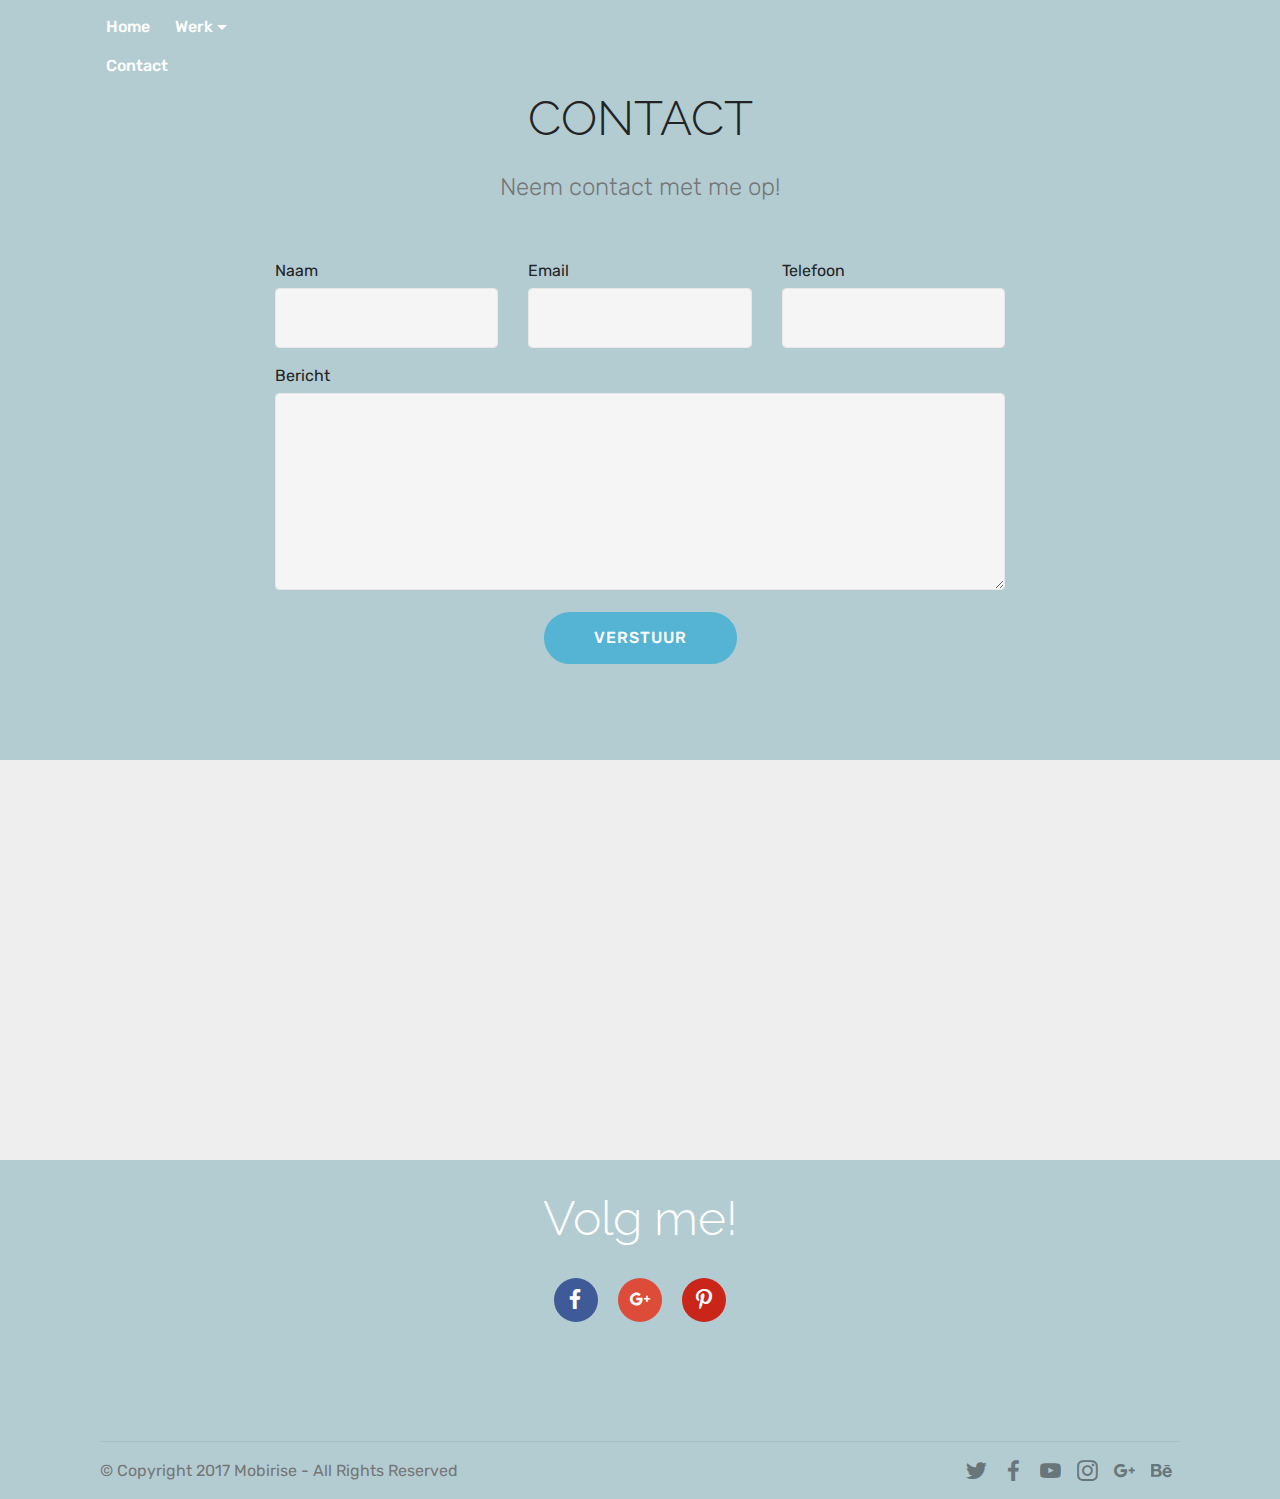
==== commit c555d228: "create github pages" ====
--- a/contact.html
+++ b/contact.html
@@ -49,7 +49,7 @@
     </nav>
 </section>
 
-<section class="engine"><a href="https://mobiri.se/u">bootstrap website templates</a></section><section class="mbr-section form1 cid-r5qst19aPq" id="form1-l">
+<section class="engine"><a href="https://mobiri.se/j">website templates</a></section><section class="mbr-section form1 cid-r5qst19aPq" id="form1-l">
 
     
 
@@ -71,7 +71,7 @@
                         Bedankt om het formulier in te vullen!
                     </div>
             
-                    <form class="mbr-form" action="https://mobirise.com/" method="post" data-form-title="Mobirise Form"><input type="hidden" name="email" data-form-email="true" value="0uigFnlvwMqeeqd3eS3gTCHgog7beIy6tvIyTIiM/n8xB2wmpdf59Fe43Vc4s1a/uFSb7QadY/ooTgdl2PN7B2rqt2kyOFt6nFO7I8NIsb00PZ0BCt5xfHdsXdjao5U=">
+                    <form class="mbr-form" action="https://mobirise.com/" method="post" data-form-title="Mobirise Form"><input type="hidden" name="email" data-form-email="true" value="JZnkCQkno40bB9RQKnsREmXegkWBd65Hg+9ekowRYNoUxg+SptyFPQ8rGG7A3v71ZWN4o7OjeKx1baeSvGJmewiXuUNytBeeULm2eqRfVk8gblUOdBI9HG/NwrAGHm/b">
                         <div class="row row-sm-offset">
                             <div class="col-md-4 multi-horizontal" data-for="name">
                                 <div class="form-group">
--- a/assets/mobirise/css/mbr-additional.css
+++ b/assets/mobirise/css/mbr-additional.css
@@ -1,3 +1,4 @@
+@import url(https://fonts.googleapis.com/css?family=Raleway:100,100i,200,200i,300,300i,400,400i,500,500i,600,600i,700,700i,800,800i,900,900i);
 @import url(https://fonts.googleapis.com/css?family=Rubik:300,300i,400,400i,500,500i,700,700i,900,900i);
 
 
@@ -20,14 +21,14 @@
   line-height: 1.6;
 }
 .display-1 {
-  font-family: 'Rubik', sans-serif;
+  font-family: 'Raleway', sans-serif;
   font-size: 4.25rem;
 }
 .display-1 > .mbr-iconfont {
   font-size: 6.8rem;
 }
 .display-2 {
-  font-family: 'Rubik', sans-serif;
+  font-family: 'Raleway', sans-serif;
   font-size: 3rem;
 }
 .display-2 > .mbr-iconfont {
@@ -3997,6 +3998,1864 @@
     -webkit-justify-content: center;
   }
 }
+.cid-r5qucTGYeS .navbar {
+  padding: .5rem 0;
+  background: #b2ccd2;
+  transition: none;
+  min-height: 77px;
+}
+.cid-r5qucTGYeS .navbar-dropdown.bg-color.transparent.opened {
+  background: #b2ccd2;
+}
+.cid-r5qucTGYeS a {
+  font-style: normal;
+}
+.cid-r5qucTGYeS .nav-item span {
+  padding-right: 0.4em;
+  line-height: 0.5em;
+  vertical-align: text-bottom;
+  position: relative;
+  text-decoration: none;
+}
+.cid-r5qucTGYeS .nav-item a {
+  display: -webkit-flex;
+  align-items: center;
+  justify-content: center;
+  padding: 0.7rem 0 !important;
+  margin: 0rem .65rem !important;
+  -webkit-align-items: center;
+  -webkit-justify-content: center;
+}
+.cid-r5qucTGYeS .nav-item:focus,
+.cid-r5qucTGYeS .nav-link:focus {
+  outline: none;
+}
+.cid-r5qucTGYeS .btn {
+  padding: 0.4rem 1.5rem;
+  display: -webkit-inline-flex;
+  align-items: center;
+  -webkit-align-items: center;
+}
+.cid-r5qucTGYeS .btn .mbr-iconfont {
+  font-size: 1.6rem;
+}
+.cid-r5qucTGYeS .menu-logo {
+  margin-right: auto;
+}
+.cid-r5qucTGYeS .menu-logo .navbar-brand {
+  display: -webkit-flex;
+  margin-left: 5rem;
+  padding: 0;
+  transition: padding .2s;
+  min-height: 3.8rem;
+  align-items: center;
+  -webkit-align-items: center;
+}
+.cid-r5qucTGYeS .menu-logo .navbar-brand .navbar-caption-wrap {
+  display: -webkit-flex;
+  -webkit-align-items: center;
+  align-items: center;
+  word-break: break-word;
+  min-width: 7rem;
+  margin: .3rem 0;
+}
+.cid-r5qucTGYeS .menu-logo .navbar-brand .navbar-caption-wrap .navbar-caption {
+  line-height: 1.2rem !important;
+  padding-right: 2rem;
+}
+.cid-r5qucTGYeS .menu-logo .navbar-brand .navbar-logo {
+  font-size: 4rem;
+  transition: font-size 0.25s;
+}
+.cid-r5qucTGYeS .menu-logo .navbar-brand .navbar-logo img {
+  display: -webkit-flex;
+}
+.cid-r5qucTGYeS .menu-logo .navbar-brand .navbar-logo .mbr-iconfont {
+  transition: font-size 0.25s;
+}
+.cid-r5qucTGYeS .navbar-toggleable-sm .navbar-collapse {
+  justify-content: flex-end;
+  -webkit-justify-content: flex-end;
+  padding-right: 5rem;
+  width: auto;
+}
+.cid-r5qucTGYeS .navbar-toggleable-sm .navbar-collapse .navbar-nav {
+  flex-wrap: wrap;
+  -webkit-flex-wrap: wrap;
+  padding-left: 0;
+}
+.cid-r5qucTGYeS .navbar-toggleable-sm .navbar-collapse .navbar-nav .nav-item {
+  -webkit-align-self: center;
+  align-self: center;
+}
+.cid-r5qucTGYeS .navbar-toggleable-sm .navbar-collapse .navbar-buttons {
+  padding-left: 0;
+  padding-bottom: 0;
+}
+.cid-r5qucTGYeS .dropdown .dropdown-menu {
+  background: #b2ccd2;
+  display: none;
+  position: absolute;
+  min-width: 5rem;
+  padding-top: 1.4rem;
+  padding-bottom: 1.4rem;
+  text-align: left;
+}
+.cid-r5qucTGYeS .dropdown .dropdown-menu .dropdown-item {
+  width: auto;
+  padding: 0.235em 1.5385em 0.235em 1.5385em !important;
+}
+.cid-r5qucTGYeS .dropdown .dropdown-menu .dropdown-item::after {
+  right: 0.5rem;
+}
+.cid-r5qucTGYeS .dropdown .dropdown-menu .dropdown-submenu {
+  margin: 0;
+}
+.cid-r5qucTGYeS .dropdown.open > .dropdown-menu {
+  display: block;
+}
+.cid-r5qucTGYeS .navbar-toggleable-sm.opened:after {
+  position: absolute;
+  width: 100vw;
+  height: 100vh;
+  content: '';
+  background-color: rgba(0, 0, 0, 0.1);
+  left: 0;
+  bottom: 0;
+  transform: translateY(100%);
+  -webkit-transform: translateY(100%);
+  z-index: 1000;
+}
+.cid-r5qucTGYeS .navbar.navbar-short {
+  min-height: 60px;
+  transition: all .2s;
+}
+.cid-r5qucTGYeS .navbar.navbar-short .navbar-toggler-right {
+  top: 20px;
+}
+.cid-r5qucTGYeS .navbar.navbar-short .navbar-logo a {
+  font-size: 2.5rem !important;
+  line-height: 2.5rem;
+  transition: font-size 0.25s;
+}
+.cid-r5qucTGYeS .navbar.navbar-short .navbar-logo a .mbr-iconfont {
+  font-size: 2.5rem !important;
+}
+.cid-r5qucTGYeS .navbar.navbar-short .navbar-logo a img {
+  height: 3rem !important;
+}
+.cid-r5qucTGYeS .navbar.navbar-short .navbar-brand {
+  min-height: 3rem;
+}
+.cid-r5qucTGYeS button.navbar-toggler {
+  width: 31px;
+  height: 18px;
+  cursor: pointer;
+  transition: all .2s;
+  top: 1.5rem;
+  right: 1rem;
+}
+.cid-r5qucTGYeS button.navbar-toggler:focus {
+  outline: none;
+}
+.cid-r5qucTGYeS button.navbar-toggler .hamburger span {
+  position: absolute;
+  right: 0;
+  width: 30px;
+  height: 2px;
+  border-right: 5px;
+  background-color: #ffffff;
+}
+.cid-r5qucTGYeS button.navbar-toggler .hamburger span:nth-child(1) {
+  top: 0;
+  transition: all .2s;
+}
+.cid-r5qucTGYeS button.navbar-toggler .hamburger span:nth-child(2) {
+  top: 8px;
+  transition: all .15s;
+}
+.cid-r5qucTGYeS button.navbar-toggler .hamburger span:nth-child(3) {
+  top: 8px;
+  transition: all .15s;
+}
+.cid-r5qucTGYeS button.navbar-toggler .hamburger span:nth-child(4) {
+  top: 16px;
+  transition: all .2s;
+}
+.cid-r5qucTGYeS nav.opened .hamburger span:nth-child(1) {
+  top: 8px;
+  width: 0;
+  opacity: 0;
+  right: 50%;
+  transition: all .2s;
+}
+.cid-r5qucTGYeS nav.opened .hamburger span:nth-child(2) {
+  -webkit-transform: rotate(45deg);
+  transform: rotate(45deg);
+  transition: all .25s;
+}
+.cid-r5qucTGYeS nav.opened .hamburger span:nth-child(3) {
+  -webkit-transform: rotate(-45deg);
+  transform: rotate(-45deg);
+  transition: all .25s;
+}
+.cid-r5qucTGYeS nav.opened .hamburger span:nth-child(4) {
+  top: 8px;
+  width: 0;
+  opacity: 0;
+  right: 50%;
+  transition: all .2s;
+}
+.cid-r5qucTGYeS .collapsed.navbar-expand {
+  flex-direction: column;
+  -webkit-flex-direction: column;
+}
+.cid-r5qucTGYeS .collapsed .btn {
+  display: -webkit-flex;
+}
+.cid-r5qucTGYeS .collapsed .navbar-collapse {
+  display: none !important;
+  padding-right: 0 !important;
+}
+.cid-r5qucTGYeS .collapsed .navbar-collapse.collapsing,
+.cid-r5qucTGYeS .collapsed .navbar-collapse.show {
+  display: block !important;
+}
+.cid-r5qucTGYeS .collapsed .navbar-collapse.collapsing .navbar-nav,
+.cid-r5qucTGYeS .collapsed .navbar-collapse.show .navbar-nav {
+  display: block;
+  text-align: center;
+}
+.cid-r5qucTGYeS .collapsed .navbar-collapse.collapsing .navbar-nav .nav-item,
+.cid-r5qucTGYeS .collapsed .navbar-collapse.show .navbar-nav .nav-item {
+  clear: both;
+}
+.cid-r5qucTGYeS .collapsed .navbar-collapse.collapsing .navbar-nav .nav-item:last-child,
+.cid-r5qucTGYeS .collapsed .navbar-collapse.show .navbar-nav .nav-item:last-child {
+  margin-bottom: 1rem;
+}
+.cid-r5qucTGYeS .collapsed .navbar-collapse.collapsing .navbar-buttons,
+.cid-r5qucTGYeS .collapsed .navbar-collapse.show .navbar-buttons {
+  text-align: center;
+}
+.cid-r5qucTGYeS .collapsed .navbar-collapse.collapsing .navbar-buttons:last-child,
+.cid-r5qucTGYeS .collapsed .navbar-collapse.show .navbar-buttons:last-child {
+  margin-bottom: 1rem;
+}
+.cid-r5qucTGYeS .collapsed button.navbar-toggler {
+  display: block;
+}
+.cid-r5qucTGYeS .collapsed .navbar-brand {
+  margin-left: 1rem !important;
+}
+.cid-r5qucTGYeS .collapsed .navbar-toggleable-sm {
+  flex-direction: column;
+  -webkit-flex-direction: column;
+}
+.cid-r5qucTGYeS .collapsed .dropdown .dropdown-menu {
+  width: 100%;
+  text-align: center;
+  position: relative;
+  opacity: 0;
+  display: block;
+  height: 0;
+  visibility: hidden;
+  padding: 0;
+  transition-duration: .5s;
+  transition-property: opacity,padding,height;
+}
+.cid-r5qucTGYeS .collapsed .dropdown.open > .dropdown-menu {
+  position: relative;
+  opacity: 1;
+  height: auto;
+  padding: 1.4rem 0;
+  visibility: visible;
+}
+.cid-r5qucTGYeS .collapsed .dropdown .dropdown-submenu {
+  left: 0;
+  text-align: center;
+  width: 100%;
+}
+.cid-r5qucTGYeS .collapsed .dropdown .dropdown-toggle[data-toggle="dropdown-submenu"]::after {
+  margin-top: 0;
+  position: inherit;
+  right: 0;
+  top: 50%;
+  display: inline-block;
+  width: 0;
+  height: 0;
+  margin-left: .3em;
+  vertical-align: middle;
+  content: "";
+  border-top: .30em solid;
+  border-right: .30em solid transparent;
+  border-left: .30em solid transparent;
+}
+@media (max-width: 991px) {
+  .cid-r5qucTGYeS .navbar-expand {
+    flex-direction: column;
+    -webkit-flex-direction: column;
+  }
+  .cid-r5qucTGYeS img {
+    height: 3.8rem !important;
+  }
+  .cid-r5qucTGYeS .btn {
+    display: -webkit-flex;
+  }
+  .cid-r5qucTGYeS button.navbar-toggler {
+    display: block;
+  }
+  .cid-r5qucTGYeS .navbar-brand {
+    margin-left: 1rem !important;
+  }
+  .cid-r5qucTGYeS .navbar-toggleable-sm {
+    flex-direction: column;
+    -webkit-flex-direction: column;
+  }
+  .cid-r5qucTGYeS .navbar-collapse {
+    display: none !important;
+    padding-right: 0 !important;
+  }
+  .cid-r5qucTGYeS .navbar-collapse.collapsing,
+  .cid-r5qucTGYeS .navbar-collapse.show {
+    display: block !important;
+  }
+  .cid-r5qucTGYeS .navbar-collapse.collapsing .navbar-nav,
+  .cid-r5qucTGYeS .navbar-collapse.show .navbar-nav {
+    display: block;
+    text-align: center;
+  }
+  .cid-r5qucTGYeS .navbar-collapse.collapsing .navbar-nav .nav-item,
+  .cid-r5qucTGYeS .navbar-collapse.show .navbar-nav .nav-item {
+    clear: both;
+  }
+  .cid-r5qucTGYeS .navbar-collapse.collapsing .navbar-nav .nav-item:last-child,
+  .cid-r5qucTGYeS .navbar-collapse.show .navbar-nav .nav-item:last-child {
+    margin-bottom: 1rem;
+  }
+  .cid-r5qucTGYeS .navbar-collapse.collapsing .navbar-buttons,
+  .cid-r5qucTGYeS .navbar-collapse.show .navbar-buttons {
+    text-align: center;
+  }
+  .cid-r5qucTGYeS .navbar-collapse.collapsing .navbar-buttons:last-child,
+  .cid-r5qucTGYeS .navbar-collapse.show .navbar-buttons:last-child {
+    margin-bottom: 1rem;
+  }
+  .cid-r5qucTGYeS .dropdown .dropdown-menu {
+    width: 100%;
+    text-align: center;
+    position: relative;
+    opacity: 0;
+    display: block;
+    height: 0;
+    visibility: hidden;
+    padding: 0;
+    transition-duration: .5s;
+    transition-property: opacity,padding,height;
+  }
+  .cid-r5qucTGYeS .dropdown.open > .dropdown-menu {
+    position: relative;
+    opacity: 1;
+    height: auto;
+    padding: 1.4rem 0;
+    visibility: visible;
+  }
+  .cid-r5qucTGYeS .dropdown .dropdown-submenu {
+    left: 0;
+    text-align: center;
+    width: 100%;
+  }
+  .cid-r5qucTGYeS .dropdown .dropdown-toggle[data-toggle="dropdown-submenu"]::after {
+    margin-top: 0;
+    position: inherit;
+    right: 0;
+    top: 50%;
+    display: inline-block;
+    width: 0;
+    height: 0;
+    margin-left: .3em;
+    vertical-align: middle;
+    content: "";
+    border-top: .30em solid;
+    border-right: .30em solid transparent;
+    border-left: .30em solid transparent;
+  }
+}
+@media (min-width: 767px) {
+  .cid-r5qucTGYeS .menu-logo {
+    flex-shrink: 0;
+    -webkit-flex-shrink: 0;
+  }
+}
+.cid-r5qucTGYeS .navbar-collapse {
+  flex-basis: auto;
+  -webkit-flex-basis: auto;
+}
+.cid-r5qucTGYeS .nav-link:hover,
+.cid-r5qucTGYeS .dropdown-item:hover {
+  color: #c1c1c1 !important;
+}
+.cid-r5quO9eExv {
+  padding-top: 120px;
+  padding-bottom: 60px;
+  background-color: #b2ccd2;
+}
+.cid-r6E41xdRvX {
+  padding-top: 15px;
+  padding-bottom: 15px;
+  background-color: #b2ccd2;
+}
+.cid-r6E41xdRvX h4 {
+  font-weight: 500;
+  margin-bottom: 0;
+  text-align: left;
+}
+.cid-r6E41xdRvX p {
+  color: #767676;
+  text-align: left;
+}
+.cid-r6E41xdRvX .card-box {
+  padding-top: 2rem;
+}
+.cid-r6E41xdRvX .card-wrapper {
+  height: 100%;
+}
+.cid-r6E4o22sZZ {
+  padding-top: 15px;
+  padding-bottom: 15px;
+  background-color: #b2ccd2;
+}
+.cid-r6E4o22sZZ h4 {
+  font-weight: 500;
+  margin-bottom: 0;
+  text-align: left;
+}
+.cid-r6E4o22sZZ p {
+  color: #767676;
+  text-align: left;
+}
+.cid-r6E4o22sZZ .card-box {
+  padding-top: 2rem;
+}
+.cid-r6E4o22sZZ .card-wrapper {
+  height: 100%;
+}
+.cid-r6E4orqjIG {
+  padding-top: 30px;
+  padding-bottom: 30px;
+  background-color: #b2ccd2;
+}
+.cid-r6E4orqjIG h4 {
+  font-weight: 500;
+  margin-bottom: 0;
+  text-align: left;
+}
+.cid-r6E4orqjIG p {
+  color: #767676;
+  text-align: left;
+}
+.cid-r6E4orqjIG .card-box {
+  padding-top: 2rem;
+}
+.cid-r6E4orqjIG .card-wrapper {
+  height: 100%;
+}
+.cid-r6E4MlMSHp {
+  padding-top: 15px;
+  padding-bottom: 15px;
+  background-color: #b2ccd2;
+}
+.cid-r6E4MlMSHp h4 {
+  font-weight: 500;
+  margin-bottom: 0;
+  text-align: left;
+}
+.cid-r6E4MlMSHp p {
+  color: #767676;
+  text-align: left;
+}
+.cid-r6E4MlMSHp .card-box {
+  padding-top: 2rem;
+}
+.cid-r6E4MlMSHp .card-wrapper {
+  height: 100%;
+}
+.cid-r5quXGEr6G {
+  padding-top: 30px;
+  padding-bottom: 0px;
+  background-color: #b2ccd2;
+}
+.cid-r5quXGEr6G .socicon-bg-facebook {
+  background: #3e5b98;
+  color: #ffffff;
+}
+.cid-r5quXGEr6G .socicon-bg-twitter {
+  background: #4da7de;
+  color: #ffffff;
+}
+.cid-r5quXGEr6G .socicon-bg-googleplus {
+  background: #dd4b39;
+  color: #ffffff;
+}
+.cid-r5quXGEr6G .socicon-bg-vkontakte {
+  background: #5a7fa6;
+  color: #ffffff;
+}
+.cid-r5quXGEr6G .socicon-bg-odnoklassniki {
+  background: #f48420;
+  color: #ffffff;
+}
+.cid-r5quXGEr6G .socicon-bg-pinterest {
+  background: #c92619;
+  color: #ffffff;
+}
+.cid-r5quXGEr6G .socicon-bg-mail {
+  background: #134785;
+  color: #ffffff;
+}
+.cid-r5quXGEr6G .btn-social {
+  border: none !important;
+}
+.cid-r5quXGEr6G [class^="socicon-"]:before,
+.cid-r5quXGEr6G [class*=" socicon-"]:before {
+  line-height: 44px;
+}
+@media (max-width: 767px) {
+  .cid-r5quXGEr6G .btn {
+    font-size: 20px !important;
+  }
+}
+.cid-r5quXGEr6G .mbr-section-title {
+  color: #ffffff;
+}
+.cid-r5qv6XkmCW {
+  padding-top: 0px;
+  padding-bottom: 0px;
+  background-color: #b2ccd2;
+}
+@media (max-width: 767px) {
+  .cid-r5qv6XkmCW .media-wrap {
+    margin-bottom: 1rem;
+    text-align: center;
+  }
+}
+.cid-r5qv6XkmCW .media-wrap .mbr-iconfont-logo {
+  font-size: 7rem;
+  color: #f36;
+}
+.cid-r5qv6XkmCW .media-wrap img {
+  height: 6rem;
+}
+.cid-r5qv6XkmCW .mbr-text {
+  color: #767676;
+}
+@media (max-width: 767px) {
+  .cid-r5qv6XkmCW .footer-lower .copyright {
+    margin-bottom: 1rem;
+    text-align: center;
+  }
+}
+.cid-r5qv6XkmCW .footer-lower hr {
+  margin: 1rem 0;
+  border-color: #000;
+  opacity: .05;
+}
+.cid-r5qv6XkmCW .footer-lower .social-list {
+  padding-left: 0;
+  margin-bottom: 0;
+  list-style: none;
+  display: -webkit-flex;
+  flex-wrap: wrap;
+  justify-content: flex-end;
+  -webkit-justify-content: flex-end;
+  -webkit-flex-wrap: wrap;
+}
+.cid-r5qv6XkmCW .footer-lower .social-list .mbr-iconfont-social {
+  font-size: 1.3rem;
+  color: #232323;
+}
+.cid-r5qv6XkmCW .footer-lower .social-list .soc-item {
+  margin: 0 .5rem;
+}
+.cid-r5qv6XkmCW .footer-lower .social-list a {
+  margin: 0;
+  opacity: .5;
+  -webkit-transition: .2s linear;
+  transition: .2s linear;
+}
+.cid-r5qv6XkmCW .footer-lower .social-list a:hover {
+  opacity: 1;
+}
+@media (max-width: 767px) {
+  .cid-r5qv6XkmCW .footer-lower .social-list {
+    justify-content: center;
+    -webkit-justify-content: center;
+  }
+}
+.cid-r5qucpWg4z .navbar {
+  padding: .5rem 0;
+  background: #b2ccd2;
+  transition: none;
+  min-height: 77px;
+}
+.cid-r5qucpWg4z .navbar-dropdown.bg-color.transparent.opened {
+  background: #b2ccd2;
+}
+.cid-r5qucpWg4z a {
+  font-style: normal;
+}
+.cid-r5qucpWg4z .nav-item span {
+  padding-right: 0.4em;
+  line-height: 0.5em;
+  vertical-align: text-bottom;
+  position: relative;
+  text-decoration: none;
+}
+.cid-r5qucpWg4z .nav-item a {
+  display: -webkit-flex;
+  align-items: center;
+  justify-content: center;
+  padding: 0.7rem 0 !important;
+  margin: 0rem .65rem !important;
+  -webkit-align-items: center;
+  -webkit-justify-content: center;
+}
+.cid-r5qucpWg4z .nav-item:focus,
+.cid-r5qucpWg4z .nav-link:focus {
+  outline: none;
+}
+.cid-r5qucpWg4z .btn {
+  padding: 0.4rem 1.5rem;
+  display: -webkit-inline-flex;
+  align-items: center;
+  -webkit-align-items: center;
+}
+.cid-r5qucpWg4z .btn .mbr-iconfont {
+  font-size: 1.6rem;
+}
+.cid-r5qucpWg4z .menu-logo {
+  margin-right: auto;
+}
+.cid-r5qucpWg4z .menu-logo .navbar-brand {
+  display: -webkit-flex;
+  margin-left: 5rem;
+  padding: 0;
+  transition: padding .2s;
+  min-height: 3.8rem;
+  align-items: center;
+  -webkit-align-items: center;
+}
+.cid-r5qucpWg4z .menu-logo .navbar-brand .navbar-caption-wrap {
+  display: -webkit-flex;
+  -webkit-align-items: center;
+  align-items: center;
+  word-break: break-word;
+  min-width: 7rem;
+  margin: .3rem 0;
+}
+.cid-r5qucpWg4z .menu-logo .navbar-brand .navbar-caption-wrap .navbar-caption {
+  line-height: 1.2rem !important;
+  padding-right: 2rem;
+}
+.cid-r5qucpWg4z .menu-logo .navbar-brand .navbar-logo {
+  font-size: 4rem;
+  transition: font-size 0.25s;
+}
+.cid-r5qucpWg4z .menu-logo .navbar-brand .navbar-logo img {
+  display: -webkit-flex;
+}
+.cid-r5qucpWg4z .menu-logo .navbar-brand .navbar-logo .mbr-iconfont {
+  transition: font-size 0.25s;
+}
+.cid-r5qucpWg4z .navbar-toggleable-sm .navbar-collapse {
+  justify-content: flex-end;
+  -webkit-justify-content: flex-end;
+  padding-right: 5rem;
+  width: auto;
+}
+.cid-r5qucpWg4z .navbar-toggleable-sm .navbar-collapse .navbar-nav {
+  flex-wrap: wrap;
+  -webkit-flex-wrap: wrap;
+  padding-left: 0;
+}
+.cid-r5qucpWg4z .navbar-toggleable-sm .navbar-collapse .navbar-nav .nav-item {
+  -webkit-align-self: center;
+  align-self: center;
+}
+.cid-r5qucpWg4z .navbar-toggleable-sm .navbar-collapse .navbar-buttons {
+  padding-left: 0;
+  padding-bottom: 0;
+}
+.cid-r5qucpWg4z .dropdown .dropdown-menu {
+  background: #b2ccd2;
+  display: none;
+  position: absolute;
+  min-width: 5rem;
+  padding-top: 1.4rem;
+  padding-bottom: 1.4rem;
+  text-align: left;
+}
+.cid-r5qucpWg4z .dropdown .dropdown-menu .dropdown-item {
+  width: auto;
+  padding: 0.235em 1.5385em 0.235em 1.5385em !important;
+}
+.cid-r5qucpWg4z .dropdown .dropdown-menu .dropdown-item::after {
+  right: 0.5rem;
+}
+.cid-r5qucpWg4z .dropdown .dropdown-menu .dropdown-submenu {
+  margin: 0;
+}
+.cid-r5qucpWg4z .dropdown.open > .dropdown-menu {
+  display: block;
+}
+.cid-r5qucpWg4z .navbar-toggleable-sm.opened:after {
+  position: absolute;
+  width: 100vw;
+  height: 100vh;
+  content: '';
+  background-color: rgba(0, 0, 0, 0.1);
+  left: 0;
+  bottom: 0;
+  transform: translateY(100%);
+  -webkit-transform: translateY(100%);
+  z-index: 1000;
+}
+.cid-r5qucpWg4z .navbar.navbar-short {
+  min-height: 60px;
+  transition: all .2s;
+}
+.cid-r5qucpWg4z .navbar.navbar-short .navbar-toggler-right {
+  top: 20px;
+}
+.cid-r5qucpWg4z .navbar.navbar-short .navbar-logo a {
+  font-size: 2.5rem !important;
+  line-height: 2.5rem;
+  transition: font-size 0.25s;
+}
+.cid-r5qucpWg4z .navbar.navbar-short .navbar-logo a .mbr-iconfont {
+  font-size: 2.5rem !important;
+}
+.cid-r5qucpWg4z .navbar.navbar-short .navbar-logo a img {
+  height: 3rem !important;
+}
+.cid-r5qucpWg4z .navbar.navbar-short .navbar-brand {
+  min-height: 3rem;
+}
+.cid-r5qucpWg4z button.navbar-toggler {
+  width: 31px;
+  height: 18px;
+  cursor: pointer;
+  transition: all .2s;
+  top: 1.5rem;
+  right: 1rem;
+}
+.cid-r5qucpWg4z button.navbar-toggler:focus {
+  outline: none;
+}
+.cid-r5qucpWg4z button.navbar-toggler .hamburger span {
+  position: absolute;
+  right: 0;
+  width: 30px;
+  height: 2px;
+  border-right: 5px;
+  background-color: #ffffff;
+}
+.cid-r5qucpWg4z button.navbar-toggler .hamburger span:nth-child(1) {
+  top: 0;
+  transition: all .2s;
+}
+.cid-r5qucpWg4z button.navbar-toggler .hamburger span:nth-child(2) {
+  top: 8px;
+  transition: all .15s;
+}
+.cid-r5qucpWg4z button.navbar-toggler .hamburger span:nth-child(3) {
+  top: 8px;
+  transition: all .15s;
+}
+.cid-r5qucpWg4z button.navbar-toggler .hamburger span:nth-child(4) {
+  top: 16px;
+  transition: all .2s;
+}
+.cid-r5qucpWg4z nav.opened .hamburger span:nth-child(1) {
+  top: 8px;
+  width: 0;
+  opacity: 0;
+  right: 50%;
+  transition: all .2s;
+}
+.cid-r5qucpWg4z nav.opened .hamburger span:nth-child(2) {
+  -webkit-transform: rotate(45deg);
+  transform: rotate(45deg);
+  transition: all .25s;
+}
+.cid-r5qucpWg4z nav.opened .hamburger span:nth-child(3) {
+  -webkit-transform: rotate(-45deg);
+  transform: rotate(-45deg);
+  transition: all .25s;
+}
+.cid-r5qucpWg4z nav.opened .hamburger span:nth-child(4) {
+  top: 8px;
+  width: 0;
+  opacity: 0;
+  right: 50%;
+  transition: all .2s;
+}
+.cid-r5qucpWg4z .collapsed.navbar-expand {
+  flex-direction: column;
+  -webkit-flex-direction: column;
+}
+.cid-r5qucpWg4z .collapsed .btn {
+  display: -webkit-flex;
+}
+.cid-r5qucpWg4z .collapsed .navbar-collapse {
+  display: none !important;
+  padding-right: 0 !important;
+}
+.cid-r5qucpWg4z .collapsed .navbar-collapse.collapsing,
+.cid-r5qucpWg4z .collapsed .navbar-collapse.show {
+  display: block !important;
+}
+.cid-r5qucpWg4z .collapsed .navbar-collapse.collapsing .navbar-nav,
+.cid-r5qucpWg4z .collapsed .navbar-collapse.show .navbar-nav {
+  display: block;
+  text-align: center;
+}
+.cid-r5qucpWg4z .collapsed .navbar-collapse.collapsing .navbar-nav .nav-item,
+.cid-r5qucpWg4z .collapsed .navbar-collapse.show .navbar-nav .nav-item {
+  clear: both;
+}
+.cid-r5qucpWg4z .collapsed .navbar-collapse.collapsing .navbar-nav .nav-item:last-child,
+.cid-r5qucpWg4z .collapsed .navbar-collapse.show .navbar-nav .nav-item:last-child {
+  margin-bottom: 1rem;
+}
+.cid-r5qucpWg4z .collapsed .navbar-collapse.collapsing .navbar-buttons,
+.cid-r5qucpWg4z .collapsed .navbar-collapse.show .navbar-buttons {
+  text-align: center;
+}
+.cid-r5qucpWg4z .collapsed .navbar-collapse.collapsing .navbar-buttons:last-child,
+.cid-r5qucpWg4z .collapsed .navbar-collapse.show .navbar-buttons:last-child {
+  margin-bottom: 1rem;
+}
+.cid-r5qucpWg4z .collapsed button.navbar-toggler {
+  display: block;
+}
+.cid-r5qucpWg4z .collapsed .navbar-brand {
+  margin-left: 1rem !important;
+}
+.cid-r5qucpWg4z .collapsed .navbar-toggleable-sm {
+  flex-direction: column;
+  -webkit-flex-direction: column;
+}
+.cid-r5qucpWg4z .collapsed .dropdown .dropdown-menu {
+  width: 100%;
+  text-align: center;
+  position: relative;
+  opacity: 0;
+  display: block;
+  height: 0;
+  visibility: hidden;
+  padding: 0;
+  transition-duration: .5s;
+  transition-property: opacity,padding,height;
+}
+.cid-r5qucpWg4z .collapsed .dropdown.open > .dropdown-menu {
+  position: relative;
+  opacity: 1;
+  height: auto;
+  padding: 1.4rem 0;
+  visibility: visible;
+}
+.cid-r5qucpWg4z .collapsed .dropdown .dropdown-submenu {
+  left: 0;
+  text-align: center;
+  width: 100%;
+}
+.cid-r5qucpWg4z .collapsed .dropdown .dropdown-toggle[data-toggle="dropdown-submenu"]::after {
+  margin-top: 0;
+  position: inherit;
+  right: 0;
+  top: 50%;
+  display: inline-block;
+  width: 0;
+  height: 0;
+  margin-left: .3em;
+  vertical-align: middle;
+  content: "";
+  border-top: .30em solid;
+  border-right: .30em solid transparent;
+  border-left: .30em solid transparent;
+}
+@media (max-width: 991px) {
+  .cid-r5qucpWg4z .navbar-expand {
+    flex-direction: column;
+    -webkit-flex-direction: column;
+  }
+  .cid-r5qucpWg4z img {
+    height: 3.8rem !important;
+  }
+  .cid-r5qucpWg4z .btn {
+    display: -webkit-flex;
+  }
+  .cid-r5qucpWg4z button.navbar-toggler {
+    display: block;
+  }
+  .cid-r5qucpWg4z .navbar-brand {
+    margin-left: 1rem !important;
+  }
+  .cid-r5qucpWg4z .navbar-toggleable-sm {
+    flex-direction: column;
+    -webkit-flex-direction: column;
+  }
+  .cid-r5qucpWg4z .navbar-collapse {
+    display: none !important;
+    padding-right: 0 !important;
+  }
+  .cid-r5qucpWg4z .navbar-collapse.collapsing,
+  .cid-r5qucpWg4z .navbar-collapse.show {
+    display: block !important;
+  }
+  .cid-r5qucpWg4z .navbar-collapse.collapsing .navbar-nav,
+  .cid-r5qucpWg4z .navbar-collapse.show .navbar-nav {
+    display: block;
+    text-align: center;
+  }
+  .cid-r5qucpWg4z .navbar-collapse.collapsing .navbar-nav .nav-item,
+  .cid-r5qucpWg4z .navbar-collapse.show .navbar-nav .nav-item {
+    clear: both;
+  }
+  .cid-r5qucpWg4z .navbar-collapse.collapsing .navbar-nav .nav-item:last-child,
+  .cid-r5qucpWg4z .navbar-collapse.show .navbar-nav .nav-item:last-child {
+    margin-bottom: 1rem;
+  }
+  .cid-r5qucpWg4z .navbar-collapse.collapsing .navbar-buttons,
+  .cid-r5qucpWg4z .navbar-collapse.show .navbar-buttons {
+    text-align: center;
+  }
+  .cid-r5qucpWg4z .navbar-collapse.collapsing .navbar-buttons:last-child,
+  .cid-r5qucpWg4z .navbar-collapse.show .navbar-buttons:last-child {
+    margin-bottom: 1rem;
+  }
+  .cid-r5qucpWg4z .dropdown .dropdown-menu {
+    width: 100%;
+    text-align: center;
+    position: relative;
+    opacity: 0;
+    display: block;
+    height: 0;
+    visibility: hidden;
+    padding: 0;
+    transition-duration: .5s;
+    transition-property: opacity,padding,height;
+  }
+  .cid-r5qucpWg4z .dropdown.open > .dropdown-menu {
+    position: relative;
+    opacity: 1;
+    height: auto;
+    padding: 1.4rem 0;
+    visibility: visible;
+  }
+  .cid-r5qucpWg4z .dropdown .dropdown-submenu {
+    left: 0;
+    text-align: center;
+    width: 100%;
+  }
+  .cid-r5qucpWg4z .dropdown .dropdown-toggle[data-toggle="dropdown-submenu"]::after {
+    margin-top: 0;
+    position: inherit;
+    right: 0;
+    top: 50%;
+    display: inline-block;
+    width: 0;
+    height: 0;
+    margin-left: .3em;
+    vertical-align: middle;
+    content: "";
+    border-top: .30em solid;
+    border-right: .30em solid transparent;
+    border-left: .30em solid transparent;
+  }
+}
+@media (min-width: 767px) {
+  .cid-r5qucpWg4z .menu-logo {
+    flex-shrink: 0;
+    -webkit-flex-shrink: 0;
+  }
+}
+.cid-r5qucpWg4z .navbar-collapse {
+  flex-basis: auto;
+  -webkit-flex-basis: auto;
+}
+.cid-r5qucpWg4z .nav-link:hover,
+.cid-r5qucpWg4z .dropdown-item:hover {
+  color: #c1c1c1 !important;
+}
+.cid-r5qxt7YpEc {
+  padding-top: 120px;
+  padding-bottom: 60px;
+  background-color: #b2ccd2;
+}
+.cid-r5qxubGthF .modal-body .close {
+  background: #1b1b1b;
+}
+.cid-r5qxubGthF .modal-body .close span {
+  font-style: normal;
+}
+.cid-r5qxubGthF .carousel-inner > .active,
+.cid-r5qxubGthF .carousel-inner > .next,
+.cid-r5qxubGthF .carousel-inner > .prev {
+  display: table;
+}
+.cid-r5qxubGthF .carousel-control .icon-next,
+.cid-r5qxubGthF .carousel-control .icon-prev {
+  margin-top: -18px;
+  font-size: 40px;
+  line-height: 27px;
+}
+.cid-r5qxubGthF .carousel-control:hover {
+  background: #1b1b1b;
+  color: #fff;
+  opacity: 1;
+}
+@media (max-width: 767px) {
+  .cid-r5qxubGthF .container .carousel-control {
+    margin-bottom: 0;
+  }
+}
+.cid-r5qxubGthF .boxed-slider {
+  position: relative;
+  padding: 93px 0;
+}
+.cid-r5qxubGthF .boxed-slider > div {
+  position: relative;
+}
+.cid-r5qxubGthF .container img {
+  width: 100%;
+}
+.cid-r5qxubGthF .container img + .row {
+  position: absolute;
+  top: 50%;
+  left: 0;
+  right: 0;
+  -webkit-transform: translateY(-50%);
+  -moz-transform: translateY(-50%);
+  transform: translateY(-50%);
+  z-index: 2;
+}
+.cid-r5qxubGthF .mbr-section {
+  padding: 0;
+  background-attachment: scroll;
+}
+.cid-r5qxubGthF .mbr-table-cell {
+  padding: 0;
+}
+.cid-r5qxubGthF .container .carousel-indicators {
+  margin-bottom: 3px;
+}
+.cid-r5qxubGthF .carousel-caption {
+  top: 50%;
+  right: 0;
+  bottom: auto;
+  left: 0;
+  display: -webkit-flex;
+  align-items: center;
+  -webkit-transform: translateY(-50%);
+  transform: translateY(-50%);
+  -webkit-align-items: center;
+}
+.cid-r5qxubGthF .mbr-overlay {
+  z-index: 1;
+}
+.cid-r5qxubGthF .container-slide.container {
+  min-width: 100%;
+  min-height: 100vh;
+  padding: 0;
+}
+.cid-r5qxubGthF .carousel-item {
+  background-position: 50% 50%;
+  background-repeat: no-repeat;
+  background-size: cover;
+  -o-transition: -o-transform 0.6s ease-in-out;
+  -webkit-transition: -webkit-transform 0.6s ease-in-out;
+  transition: transform 0.6s ease-in-out, -webkit-transform 0.6s ease-in-out, -o-transform 0.6s ease-in-out;
+  -webkit-backface-visibility: hidden;
+  backface-visibility: hidden;
+  -webkit-perspective: 1000px;
+  perspective: 1000px;
+}
+@media (max-width: 576px) {
+  .cid-r5qxubGthF .carousel-item .container {
+    width: 100%;
+  }
+}
+.cid-r5qxubGthF .carousel-item-next.carousel-item-left,
+.cid-r5qxubGthF .carousel-item-prev.carousel-item-right {
+  -webkit-transform: translate3d(0, 0, 0);
+  transform: translate3d(0, 0, 0);
+}
+.cid-r5qxubGthF .active.carousel-item-right,
+.cid-r5qxubGthF .carousel-item-next {
+  -webkit-transform: translate3d(100%, 0, 0);
+  transform: translate3d(100%, 0, 0);
+}
+.cid-r5qxubGthF .active.carousel-item-left,
+.cid-r5qxubGthF .carousel-item-prev {
+  -webkit-transform: translate3d(-100%, 0, 0);
+  transform: translate3d(-100%, 0, 0);
+}
+.cid-r5qxubGthF .mbr-slider .carousel-control {
+  top: 50%;
+  width: 70px;
+  height: 70px;
+  margin-top: -1.5rem;
+  font-size: 35px;
+  background-color: rgba(0, 0, 0, 0.5);
+  border: 2px solid #fff;
+  border-radius: 50%;
+  transition: all .3s;
+}
+.cid-r5qxubGthF .mbr-slider .carousel-control.carousel-control-prev {
+  left: 0;
+  margin-left: 2.5rem;
+}
+.cid-r5qxubGthF .mbr-slider .carousel-control.carousel-control-next {
+  right: 0;
+  margin-right: 2.5rem;
+}
+.cid-r5qxubGthF .mbr-slider .carousel-control .mbr-iconfont {
+  font-size: 2rem;
+}
+@media (max-width: 767px) {
+  .cid-r5qxubGthF .mbr-slider .carousel-control {
+    top: auto;
+    bottom: 1rem;
+  }
+}
+.cid-r5qxubGthF .mbr-slider .carousel-indicators {
+  position: absolute;
+  bottom: 0;
+  margin-bottom: 1.5rem !important;
+}
+.cid-r5qxubGthF .mbr-slider .carousel-indicators li {
+  max-width: 20px;
+  width: 20px;
+  height: 20px;
+  max-height: 20px;
+  margin: 3px;
+  background-color: rgba(0, 0, 0, 0.5);
+  border: 2px solid #fff;
+  border-radius: 50%;
+  opacity: .5;
+  transition: all .3s;
+}
+.cid-r5qxubGthF .mbr-slider .carousel-indicators li.active,
+.cid-r5qxubGthF .mbr-slider .carousel-indicators li:hover {
+  opacity: .9;
+}
+.cid-r5qxubGthF .mbr-slider .carousel-indicators li::after,
+.cid-r5qxubGthF .mbr-slider .carousel-indicators li::before {
+  content: none;
+}
+.cid-r5qxubGthF .mbr-slider .carousel-indicators.ie-fix {
+  left: 50%;
+  display: block;
+  width: 60%;
+  margin-left: -30%;
+  text-align: center;
+}
+@media (max-width: 576px) {
+  .cid-r5qxubGthF .mbr-slider .carousel-indicators {
+    display: none !important;
+  }
+}
+.cid-r5qxubGthF .mbr-slider > .container img {
+  width: 100%;
+}
+.cid-r5qxubGthF .mbr-slider > .container img + .row {
+  position: absolute;
+  top: 50%;
+  right: 0;
+  left: 0;
+  z-index: 2;
+  -moz-transform: translateY(-50%);
+  -webkit-transform: translateY(-50%);
+  transform: translateY(-50%);
+}
+.cid-r5qxubGthF .mbr-slider > .container .carousel-indicators {
+  margin-bottom: 3px;
+}
+@media (max-width: 576px) {
+  .cid-r5qxubGthF .mbr-slider > .container .carousel-control {
+    margin-bottom: 0;
+  }
+}
+.cid-r5qxubGthF .mbr-slider .mbr-section {
+  padding: 0;
+  background-attachment: scroll;
+}
+.cid-r5qxubGthF .mbr-slider .mbr-table-cell {
+  padding: 0;
+}
+.cid-r5qxubGthF .carousel-item .container.container-slide {
+  position: initial;
+  width: auto;
+  min-height: 0;
+}
+.cid-r5qxubGthF .full-screen .slider-fullscreen-image {
+  min-height: 100vh;
+  background-repeat: no-repeat;
+  background-position: 50% 50%;
+  background-size: cover;
+}
+.cid-r5qxubGthF .full-screen .slider-fullscreen-image.active {
+  display: -o-flex;
+}
+.cid-r5qxubGthF .full-screen .container {
+  width: auto;
+  padding-right: 0;
+  padding-left: 0;
+}
+.cid-r5qxubGthF .full-screen .carousel-item .container.container-slide {
+  width: 100%;
+  min-height: 100vh;
+  padding: 0;
+}
+.cid-r5qxubGthF .full-screen .carousel-item .container.container-slide img {
+  display: none;
+}
+.cid-r5qxubGthF .mbr-background-video-preview {
+  position: absolute;
+  top: 0;
+  right: 0;
+  bottom: 0;
+  left: 0;
+}
+.cid-r5qxubGthF .mbr-overlay ~ .container-slide {
+  z-index: auto;
+}
+.cid-r5qxBXjX8A {
+  padding-top: 30px;
+  padding-bottom: 0px;
+  background-color: #b2ccd2;
+}
+.cid-r5qxBXjX8A .socicon-bg-facebook {
+  background: #3e5b98;
+  color: #ffffff;
+}
+.cid-r5qxBXjX8A .socicon-bg-twitter {
+  background: #4da7de;
+  color: #ffffff;
+}
+.cid-r5qxBXjX8A .socicon-bg-googleplus {
+  background: #dd4b39;
+  color: #ffffff;
+}
+.cid-r5qxBXjX8A .socicon-bg-vkontakte {
+  background: #5a7fa6;
+  color: #ffffff;
+}
+.cid-r5qxBXjX8A .socicon-bg-odnoklassniki {
+  background: #f48420;
+  color: #ffffff;
+}
+.cid-r5qxBXjX8A .socicon-bg-pinterest {
+  background: #c92619;
+  color: #ffffff;
+}
+.cid-r5qxBXjX8A .socicon-bg-mail {
+  background: #134785;
+  color: #ffffff;
+}
+.cid-r5qxBXjX8A .btn-social {
+  border: none !important;
+}
+.cid-r5qxBXjX8A [class^="socicon-"]:before,
+.cid-r5qxBXjX8A [class*=" socicon-"]:before {
+  line-height: 44px;
+}
+@media (max-width: 767px) {
+  .cid-r5qxBXjX8A .btn {
+    font-size: 20px !important;
+  }
+}
+.cid-r5qxBXjX8A .mbr-section-title {
+  color: #ffffff;
+}
+.cid-r5qxDqKnnQ {
+  padding-top: 0px;
+  padding-bottom: 0px;
+  background-color: #b2ccd2;
+}
+@media (max-width: 767px) {
+  .cid-r5qxDqKnnQ .media-wrap {
+    margin-bottom: 1rem;
+    text-align: center;
+  }
+}
+.cid-r5qxDqKnnQ .media-wrap .mbr-iconfont-logo {
+  font-size: 7rem;
+  color: #f36;
+}
+.cid-r5qxDqKnnQ .media-wrap img {
+  height: 6rem;
+}
+.cid-r5qxDqKnnQ .mbr-text {
+  color: #767676;
+}
+@media (max-width: 767px) {
+  .cid-r5qxDqKnnQ .footer-lower .copyright {
+    margin-bottom: 1rem;
+    text-align: center;
+  }
+}
+.cid-r5qxDqKnnQ .footer-lower hr {
+  margin: 1rem 0;
+  border-color: #000;
+  opacity: .05;
+}
+.cid-r5qxDqKnnQ .footer-lower .social-list {
+  padding-left: 0;
+  margin-bottom: 0;
+  list-style: none;
+  display: -webkit-flex;
+  flex-wrap: wrap;
+  justify-content: flex-end;
+  -webkit-justify-content: flex-end;
+  -webkit-flex-wrap: wrap;
+}
+.cid-r5qxDqKnnQ .footer-lower .social-list .mbr-iconfont-social {
+  font-size: 1.3rem;
+  color: #232323;
+}
+.cid-r5qxDqKnnQ .footer-lower .social-list .soc-item {
+  margin: 0 .5rem;
+}
+.cid-r5qxDqKnnQ .footer-lower .social-list a {
+  margin: 0;
+  opacity: .5;
+  -webkit-transition: .2s linear;
+  transition: .2s linear;
+}
+.cid-r5qxDqKnnQ .footer-lower .social-list a:hover {
+  opacity: 1;
+}
+@media (max-width: 767px) {
+  .cid-r5qxDqKnnQ .footer-lower .social-list {
+    justify-content: center;
+    -webkit-justify-content: center;
+  }
+}
+.cid-r5x9e2rrDn .navbar {
+  padding: .5rem 0;
+  background: #b2ccd2;
+  transition: none;
+  min-height: 77px;
+}
+.cid-r5x9e2rrDn .navbar-dropdown.bg-color.transparent.opened {
+  background: #b2ccd2;
+}
+.cid-r5x9e2rrDn a {
+  font-style: normal;
+}
+.cid-r5x9e2rrDn .nav-item span {
+  padding-right: 0.4em;
+  line-height: 0.5em;
+  vertical-align: text-bottom;
+  position: relative;
+  text-decoration: none;
+}
+.cid-r5x9e2rrDn .nav-item a {
+  display: -webkit-flex;
+  align-items: center;
+  justify-content: center;
+  padding: 0.7rem 0 !important;
+  margin: 0rem .65rem !important;
+  -webkit-align-items: center;
+  -webkit-justify-content: center;
+}
+.cid-r5x9e2rrDn .nav-item:focus,
+.cid-r5x9e2rrDn .nav-link:focus {
+  outline: none;
+}
+.cid-r5x9e2rrDn .btn {
+  padding: 0.4rem 1.5rem;
+  display: -webkit-inline-flex;
+  align-items: center;
+  -webkit-align-items: center;
+}
+.cid-r5x9e2rrDn .btn .mbr-iconfont {
+  font-size: 1.6rem;
+}
+.cid-r5x9e2rrDn .menu-logo {
+  margin-right: auto;
+}
+.cid-r5x9e2rrDn .menu-logo .navbar-brand {
+  display: -webkit-flex;
+  margin-left: 5rem;
+  padding: 0;
+  transition: padding .2s;
+  min-height: 3.8rem;
+  align-items: center;
+  -webkit-align-items: center;
+}
+.cid-r5x9e2rrDn .menu-logo .navbar-brand .navbar-caption-wrap {
+  display: -webkit-flex;
+  -webkit-align-items: center;
+  align-items: center;
+  word-break: break-word;
+  min-width: 7rem;
+  margin: .3rem 0;
+}
+.cid-r5x9e2rrDn .menu-logo .navbar-brand .navbar-caption-wrap .navbar-caption {
+  line-height: 1.2rem !important;
+  padding-right: 2rem;
+}
+.cid-r5x9e2rrDn .menu-logo .navbar-brand .navbar-logo {
+  font-size: 4rem;
+  transition: font-size 0.25s;
+}
+.cid-r5x9e2rrDn .menu-logo .navbar-brand .navbar-logo img {
+  display: -webkit-flex;
+}
+.cid-r5x9e2rrDn .menu-logo .navbar-brand .navbar-logo .mbr-iconfont {
+  transition: font-size 0.25s;
+}
+.cid-r5x9e2rrDn .navbar-toggleable-sm .navbar-collapse {
+  justify-content: flex-end;
+  -webkit-justify-content: flex-end;
+  padding-right: 5rem;
+  width: auto;
+}
+.cid-r5x9e2rrDn .navbar-toggleable-sm .navbar-collapse .navbar-nav {
+  flex-wrap: wrap;
+  -webkit-flex-wrap: wrap;
+  padding-left: 0;
+}
+.cid-r5x9e2rrDn .navbar-toggleable-sm .navbar-collapse .navbar-nav .nav-item {
+  -webkit-align-self: center;
+  align-self: center;
+}
+.cid-r5x9e2rrDn .navbar-toggleable-sm .navbar-collapse .navbar-buttons {
+  padding-left: 0;
+  padding-bottom: 0;
+}
+.cid-r5x9e2rrDn .dropdown .dropdown-menu {
+  background: #b2ccd2;
+  display: none;
+  position: absolute;
+  min-width: 5rem;
+  padding-top: 1.4rem;
+  padding-bottom: 1.4rem;
+  text-align: left;
+}
+.cid-r5x9e2rrDn .dropdown .dropdown-menu .dropdown-item {
+  width: auto;
+  padding: 0.235em 1.5385em 0.235em 1.5385em !important;
+}
+.cid-r5x9e2rrDn .dropdown .dropdown-menu .dropdown-item::after {
+  right: 0.5rem;
+}
+.cid-r5x9e2rrDn .dropdown .dropdown-menu .dropdown-submenu {
+  margin: 0;
+}
+.cid-r5x9e2rrDn .dropdown.open > .dropdown-menu {
+  display: block;
+}
+.cid-r5x9e2rrDn .navbar-toggleable-sm.opened:after {
+  position: absolute;
+  width: 100vw;
+  height: 100vh;
+  content: '';
+  background-color: rgba(0, 0, 0, 0.1);
+  left: 0;
+  bottom: 0;
+  transform: translateY(100%);
+  -webkit-transform: translateY(100%);
+  z-index: 1000;
+}
+.cid-r5x9e2rrDn .navbar.navbar-short {
+  min-height: 60px;
+  transition: all .2s;
+}
+.cid-r5x9e2rrDn .navbar.navbar-short .navbar-toggler-right {
+  top: 20px;
+}
+.cid-r5x9e2rrDn .navbar.navbar-short .navbar-logo a {
+  font-size: 2.5rem !important;
+  line-height: 2.5rem;
+  transition: font-size 0.25s;
+}
+.cid-r5x9e2rrDn .navbar.navbar-short .navbar-logo a .mbr-iconfont {
+  font-size: 2.5rem !important;
+}
+.cid-r5x9e2rrDn .navbar.navbar-short .navbar-logo a img {
+  height: 3rem !important;
+}
+.cid-r5x9e2rrDn .navbar.navbar-short .navbar-brand {
+  min-height: 3rem;
+}
+.cid-r5x9e2rrDn button.navbar-toggler {
+  width: 31px;
+  height: 18px;
+  cursor: pointer;
+  transition: all .2s;
+  top: 1.5rem;
+  right: 1rem;
+}
+.cid-r5x9e2rrDn button.navbar-toggler:focus {
+  outline: none;
+}
+.cid-r5x9e2rrDn button.navbar-toggler .hamburger span {
+  position: absolute;
+  right: 0;
+  width: 30px;
+  height: 2px;
+  border-right: 5px;
+  background-color: #ffffff;
+}
+.cid-r5x9e2rrDn button.navbar-toggler .hamburger span:nth-child(1) {
+  top: 0;
+  transition: all .2s;
+}
+.cid-r5x9e2rrDn button.navbar-toggler .hamburger span:nth-child(2) {
+  top: 8px;
+  transition: all .15s;
+}
+.cid-r5x9e2rrDn button.navbar-toggler .hamburger span:nth-child(3) {
+  top: 8px;
+  transition: all .15s;
+}
+.cid-r5x9e2rrDn button.navbar-toggler .hamburger span:nth-child(4) {
+  top: 16px;
+  transition: all .2s;
+}
+.cid-r5x9e2rrDn nav.opened .hamburger span:nth-child(1) {
+  top: 8px;
+  width: 0;
+  opacity: 0;
+  right: 50%;
+  transition: all .2s;
+}
+.cid-r5x9e2rrDn nav.opened .hamburger span:nth-child(2) {
+  -webkit-transform: rotate(45deg);
+  transform: rotate(45deg);
+  transition: all .25s;
+}
+.cid-r5x9e2rrDn nav.opened .hamburger span:nth-child(3) {
+  -webkit-transform: rotate(-45deg);
+  transform: rotate(-45deg);
+  transition: all .25s;
+}
+.cid-r5x9e2rrDn nav.opened .hamburger span:nth-child(4) {
+  top: 8px;
+  width: 0;
+  opacity: 0;
+  right: 50%;
+  transition: all .2s;
+}
+.cid-r5x9e2rrDn .collapsed.navbar-expand {
+  flex-direction: column;
+  -webkit-flex-direction: column;
+}
+.cid-r5x9e2rrDn .collapsed .btn {
+  display: -webkit-flex;
+}
+.cid-r5x9e2rrDn .collapsed .navbar-collapse {
+  display: none !important;
+  padding-right: 0 !important;
+}
+.cid-r5x9e2rrDn .collapsed .navbar-collapse.collapsing,
+.cid-r5x9e2rrDn .collapsed .navbar-collapse.show {
+  display: block !important;
+}
+.cid-r5x9e2rrDn .collapsed .navbar-collapse.collapsing .navbar-nav,
+.cid-r5x9e2rrDn .collapsed .navbar-collapse.show .navbar-nav {
+  display: block;
+  text-align: center;
+}
+.cid-r5x9e2rrDn .collapsed .navbar-collapse.collapsing .navbar-nav .nav-item,
+.cid-r5x9e2rrDn .collapsed .navbar-collapse.show .navbar-nav .nav-item {
+  clear: both;
+}
+.cid-r5x9e2rrDn .collapsed .navbar-collapse.collapsing .navbar-nav .nav-item:last-child,
+.cid-r5x9e2rrDn .collapsed .navbar-collapse.show .navbar-nav .nav-item:last-child {
+  margin-bottom: 1rem;
+}
+.cid-r5x9e2rrDn .collapsed .navbar-collapse.collapsing .navbar-buttons,
+.cid-r5x9e2rrDn .collapsed .navbar-collapse.show .navbar-buttons {
+  text-align: center;
+}
+.cid-r5x9e2rrDn .collapsed .navbar-collapse.collapsing .navbar-buttons:last-child,
+.cid-r5x9e2rrDn .collapsed .navbar-collapse.show .navbar-buttons:last-child {
+  margin-bottom: 1rem;
+}
+.cid-r5x9e2rrDn .collapsed button.navbar-toggler {
+  display: block;
+}
+.cid-r5x9e2rrDn .collapsed .navbar-brand {
+  margin-left: 1rem !important;
+}
+.cid-r5x9e2rrDn .collapsed .navbar-toggleable-sm {
+  flex-direction: column;
+  -webkit-flex-direction: column;
+}
+.cid-r5x9e2rrDn .collapsed .dropdown .dropdown-menu {
+  width: 100%;
+  text-align: center;
+  position: relative;
+  opacity: 0;
+  display: block;
+  height: 0;
+  visibility: hidden;
+  padding: 0;
+  transition-duration: .5s;
+  transition-property: opacity,padding,height;
+}
+.cid-r5x9e2rrDn .collapsed .dropdown.open > .dropdown-menu {
+  position: relative;
+  opacity: 1;
+  height: auto;
+  padding: 1.4rem 0;
+  visibility: visible;
+}
+.cid-r5x9e2rrDn .collapsed .dropdown .dropdown-submenu {
+  left: 0;
+  text-align: center;
+  width: 100%;
+}
+.cid-r5x9e2rrDn .collapsed .dropdown .dropdown-toggle[data-toggle="dropdown-submenu"]::after {
+  margin-top: 0;
+  position: inherit;
+  right: 0;
+  top: 50%;
+  display: inline-block;
+  width: 0;
+  height: 0;
+  margin-left: .3em;
+  vertical-align: middle;
+  content: "";
+  border-top: .30em solid;
+  border-right: .30em solid transparent;
+  border-left: .30em solid transparent;
+}
+@media (max-width: 991px) {
+  .cid-r5x9e2rrDn .navbar-expand {
+    flex-direction: column;
+    -webkit-flex-direction: column;
+  }
+  .cid-r5x9e2rrDn img {
+    height: 3.8rem !important;
+  }
+  .cid-r5x9e2rrDn .btn {
+    display: -webkit-flex;
+  }
+  .cid-r5x9e2rrDn button.navbar-toggler {
+    display: block;
+  }
+  .cid-r5x9e2rrDn .navbar-brand {
+    margin-left: 1rem !important;
+  }
+  .cid-r5x9e2rrDn .navbar-toggleable-sm {
+    flex-direction: column;
+    -webkit-flex-direction: column;
+  }
+  .cid-r5x9e2rrDn .navbar-collapse {
+    display: none !important;
+    padding-right: 0 !important;
+  }
+  .cid-r5x9e2rrDn .navbar-collapse.collapsing,
+  .cid-r5x9e2rrDn .navbar-collapse.show {
+    display: block !important;
+  }
+  .cid-r5x9e2rrDn .navbar-collapse.collapsing .navbar-nav,
+  .cid-r5x9e2rrDn .navbar-collapse.show .navbar-nav {
+    display: block;
+    text-align: center;
+  }
+  .cid-r5x9e2rrDn .navbar-collapse.collapsing .navbar-nav .nav-item,
+  .cid-r5x9e2rrDn .navbar-collapse.show .navbar-nav .nav-item {
+    clear: both;
+  }
+  .cid-r5x9e2rrDn .navbar-collapse.collapsing .navbar-nav .nav-item:last-child,
+  .cid-r5x9e2rrDn .navbar-collapse.show .navbar-nav .nav-item:last-child {
+    margin-bottom: 1rem;
+  }
+  .cid-r5x9e2rrDn .navbar-collapse.collapsing .navbar-buttons,
+  .cid-r5x9e2rrDn .navbar-collapse.show .navbar-buttons {
+    text-align: center;
+  }
+  .cid-r5x9e2rrDn .navbar-collapse.collapsing .navbar-buttons:last-child,
+  .cid-r5x9e2rrDn .navbar-collapse.show .navbar-buttons:last-child {
+    margin-bottom: 1rem;
+  }
+  .cid-r5x9e2rrDn .dropdown .dropdown-menu {
+    width: 100%;
+    text-align: center;
+    position: relative;
+    opacity: 0;
+    display: block;
+    height: 0;
+    visibility: hidden;
+    padding: 0;
+    transition-duration: .5s;
+    transition-property: opacity,padding,height;
+  }
+  .cid-r5x9e2rrDn .dropdown.open > .dropdown-menu {
+    position: relative;
+    opacity: 1;
+    height: auto;
+    padding: 1.4rem 0;
+    visibility: visible;
+  }
+  .cid-r5x9e2rrDn .dropdown .dropdown-submenu {
+    left: 0;
+    text-align: center;
+    width: 100%;
+  }
+  .cid-r5x9e2rrDn .dropdown .dropdown-toggle[data-toggle="dropdown-submenu"]::after {
+    margin-top: 0;
+    position: inherit;
+    right: 0;
+    top: 50%;
+    display: inline-block;
+    width: 0;
+    height: 0;
+    margin-left: .3em;
+    vertical-align: middle;
+    content: "";
+    border-top: .30em solid;
+    border-right: .30em solid transparent;
+    border-left: .30em solid transparent;
+  }
+}
+@media (min-width: 767px) {
+  .cid-r5x9e2rrDn .menu-logo {
+    flex-shrink: 0;
+    -webkit-flex-shrink: 0;
+  }
+}
+.cid-r5x9e2rrDn .navbar-collapse {
+  flex-basis: auto;
+  -webkit-flex-basis: auto;
+}
+.cid-r5x9e2rrDn .nav-link:hover,
+.cid-r5x9e2rrDn .dropdown-item:hover {
+  color: #c1c1c1 !important;
+}
+.cid-r5x9e2NcuU {
+  background-image: url("../../../assets/images/dsc-338-2000x1333.jpg");
+}
+.cid-r5x9e35FJb {
+  padding-top: 30px;
+  padding-bottom: 0px;
+  background-color: #b2ccd2;
+}
+.cid-r5x9e35FJb .socicon-bg-facebook {
+  background: #3e5b98;
+  color: #ffffff;
+}
+.cid-r5x9e35FJb .socicon-bg-twitter {
+  background: #4da7de;
+  color: #ffffff;
+}
+.cid-r5x9e35FJb .socicon-bg-googleplus {
+  background: #dd4b39;
+  color: #ffffff;
+}
+.cid-r5x9e35FJb .socicon-bg-vkontakte {
+  background: #5a7fa6;
+  color: #ffffff;
+}
+.cid-r5x9e35FJb .socicon-bg-odnoklassniki {
+  background: #f48420;
+  color: #ffffff;
+}
+.cid-r5x9e35FJb .socicon-bg-pinterest {
+  background: #c92619;
+  color: #ffffff;
+}
+.cid-r5x9e35FJb .socicon-bg-mail {
+  background: #134785;
+  color: #ffffff;
+}
+.cid-r5x9e35FJb .btn-social {
+  border: none !important;
+}
+.cid-r5x9e35FJb [class^="socicon-"]:before,
+.cid-r5x9e35FJb [class*=" socicon-"]:before {
+  line-height: 44px;
+}
+@media (max-width: 767px) {
+  .cid-r5x9e35FJb .btn {
+    font-size: 20px !important;
+  }
+}
+.cid-r5x9e35FJb .mbr-section-title {
+  color: #ffffff;
+}
+.cid-r5x9e3sTWW {
+  padding-top: 0px;
+  padding-bottom: 0px;
+  background-color: #b2ccd2;
+}
+@media (max-width: 767px) {
+  .cid-r5x9e3sTWW .media-wrap {
+    margin-bottom: 1rem;
+    text-align: center;
+  }
+}
+.cid-r5x9e3sTWW .media-wrap .mbr-iconfont-logo {
+  font-size: 7rem;
+  color: #f36;
+}
+.cid-r5x9e3sTWW .media-wrap img {
+  height: 6rem;
+}
+.cid-r5x9e3sTWW .mbr-text {
+  color: #767676;
+}
+@media (max-width: 767px) {
+  .cid-r5x9e3sTWW .footer-lower .copyright {
+    margin-bottom: 1rem;
+    text-align: center;
+  }
+}
+.cid-r5x9e3sTWW .footer-lower hr {
+  margin: 1rem 0;
+  border-color: #000;
+  opacity: .05;
+}
+.cid-r5x9e3sTWW .footer-lower .social-list {
+  padding-left: 0;
+  margin-bottom: 0;
+  list-style: none;
+  display: -webkit-flex;
+  flex-wrap: wrap;
+  justify-content: flex-end;
+  -webkit-justify-content: flex-end;
+  -webkit-flex-wrap: wrap;
+}
+.cid-r5x9e3sTWW .footer-lower .social-list .mbr-iconfont-social {
+  font-size: 1.3rem;
+  color: #232323;
+}
+.cid-r5x9e3sTWW .footer-lower .social-list .soc-item {
+  margin: 0 .5rem;
+}
+.cid-r5x9e3sTWW .footer-lower .social-list a {
+  margin: 0;
+  opacity: .5;
+  -webkit-transition: .2s linear;
+  transition: .2s linear;
+}
+.cid-r5x9e3sTWW .footer-lower .social-list a:hover {
+  opacity: 1;
+}
+@media (max-width: 767px) {
+  .cid-r5x9e3sTWW .footer-lower .social-list {
+    justify-content: center;
+    -webkit-justify-content: center;
+  }
+}
 .cid-r5qubQFz4T .navbar {
   padding: .5rem 0;
   background: #b2ccd2;
@@ -4752,1861 +6611,3 @@
     -webkit-justify-content: center;
   }
 }
-.cid-r5qucTGYeS .navbar {
-  padding: .5rem 0;
-  background: #b2ccd2;
-  transition: none;
-  min-height: 77px;
-}
-.cid-r5qucTGYeS .navbar-dropdown.bg-color.transparent.opened {
-  background: #b2ccd2;
-}
-.cid-r5qucTGYeS a {
-  font-style: normal;
-}
-.cid-r5qucTGYeS .nav-item span {
-  padding-right: 0.4em;
-  line-height: 0.5em;
-  vertical-align: text-bottom;
-  position: relative;
-  text-decoration: none;
-}
-.cid-r5qucTGYeS .nav-item a {
-  display: -webkit-flex;
-  align-items: center;
-  justify-content: center;
-  padding: 0.7rem 0 !important;
-  margin: 0rem .65rem !important;
-  -webkit-align-items: center;
-  -webkit-justify-content: center;
-}
-.cid-r5qucTGYeS .nav-item:focus,
-.cid-r5qucTGYeS .nav-link:focus {
-  outline: none;
-}
-.cid-r5qucTGYeS .btn {
-  padding: 0.4rem 1.5rem;
-  display: -webkit-inline-flex;
-  align-items: center;
-  -webkit-align-items: center;
-}
-.cid-r5qucTGYeS .btn .mbr-iconfont {
-  font-size: 1.6rem;
-}
-.cid-r5qucTGYeS .menu-logo {
-  margin-right: auto;
-}
-.cid-r5qucTGYeS .menu-logo .navbar-brand {
-  display: -webkit-flex;
-  margin-left: 5rem;
-  padding: 0;
-  transition: padding .2s;
-  min-height: 3.8rem;
-  align-items: center;
-  -webkit-align-items: center;
-}
-.cid-r5qucTGYeS .menu-logo .navbar-brand .navbar-caption-wrap {
-  display: -webkit-flex;
-  -webkit-align-items: center;
-  align-items: center;
-  word-break: break-word;
-  min-width: 7rem;
-  margin: .3rem 0;
-}
-.cid-r5qucTGYeS .menu-logo .navbar-brand .navbar-caption-wrap .navbar-caption {
-  line-height: 1.2rem !important;
-  padding-right: 2rem;
-}
-.cid-r5qucTGYeS .menu-logo .navbar-brand .navbar-logo {
-  font-size: 4rem;
-  transition: font-size 0.25s;
-}
-.cid-r5qucTGYeS .menu-logo .navbar-brand .navbar-logo img {
-  display: -webkit-flex;
-}
-.cid-r5qucTGYeS .menu-logo .navbar-brand .navbar-logo .mbr-iconfont {
-  transition: font-size 0.25s;
-}
-.cid-r5qucTGYeS .navbar-toggleable-sm .navbar-collapse {
-  justify-content: flex-end;
-  -webkit-justify-content: flex-end;
-  padding-right: 5rem;
-  width: auto;
-}
-.cid-r5qucTGYeS .navbar-toggleable-sm .navbar-collapse .navbar-nav {
-  flex-wrap: wrap;
-  -webkit-flex-wrap: wrap;
-  padding-left: 0;
-}
-.cid-r5qucTGYeS .navbar-toggleable-sm .navbar-collapse .navbar-nav .nav-item {
-  -webkit-align-self: center;
-  align-self: center;
-}
-.cid-r5qucTGYeS .navbar-toggleable-sm .navbar-collapse .navbar-buttons {
-  padding-left: 0;
-  padding-bottom: 0;
-}
-.cid-r5qucTGYeS .dropdown .dropdown-menu {
-  background: #b2ccd2;
-  display: none;
-  position: absolute;
-  min-width: 5rem;
-  padding-top: 1.4rem;
-  padding-bottom: 1.4rem;
-  text-align: left;
-}
-.cid-r5qucTGYeS .dropdown .dropdown-menu .dropdown-item {
-  width: auto;
-  padding: 0.235em 1.5385em 0.235em 1.5385em !important;
-}
-.cid-r5qucTGYeS .dropdown .dropdown-menu .dropdown-item::after {
-  right: 0.5rem;
-}
-.cid-r5qucTGYeS .dropdown .dropdown-menu .dropdown-submenu {
-  margin: 0;
-}
-.cid-r5qucTGYeS .dropdown.open > .dropdown-menu {
-  display: block;
-}
-.cid-r5qucTGYeS .navbar-toggleable-sm.opened:after {
-  position: absolute;
-  width: 100vw;
-  height: 100vh;
-  content: '';
-  background-color: rgba(0, 0, 0, 0.1);
-  left: 0;
-  bottom: 0;
-  transform: translateY(100%);
-  -webkit-transform: translateY(100%);
-  z-index: 1000;
-}
-.cid-r5qucTGYeS .navbar.navbar-short {
-  min-height: 60px;
-  transition: all .2s;
-}
-.cid-r5qucTGYeS .navbar.navbar-short .navbar-toggler-right {
-  top: 20px;
-}
-.cid-r5qucTGYeS .navbar.navbar-short .navbar-logo a {
-  font-size: 2.5rem !important;
-  line-height: 2.5rem;
-  transition: font-size 0.25s;
-}
-.cid-r5qucTGYeS .navbar.navbar-short .navbar-logo a .mbr-iconfont {
-  font-size: 2.5rem !important;
-}
-.cid-r5qucTGYeS .navbar.navbar-short .navbar-logo a img {
-  height: 3rem !important;
-}
-.cid-r5qucTGYeS .navbar.navbar-short .navbar-brand {
-  min-height: 3rem;
-}
-.cid-r5qucTGYeS button.navbar-toggler {
-  width: 31px;
-  height: 18px;
-  cursor: pointer;
-  transition: all .2s;
-  top: 1.5rem;
-  right: 1rem;
-}
-.cid-r5qucTGYeS button.navbar-toggler:focus {
-  outline: none;
-}
-.cid-r5qucTGYeS button.navbar-toggler .hamburger span {
-  position: absolute;
-  right: 0;
-  width: 30px;
-  height: 2px;
-  border-right: 5px;
-  background-color: #ffffff;
-}
-.cid-r5qucTGYeS button.navbar-toggler .hamburger span:nth-child(1) {
-  top: 0;
-  transition: all .2s;
-}
-.cid-r5qucTGYeS button.navbar-toggler .hamburger span:nth-child(2) {
-  top: 8px;
-  transition: all .15s;
-}
-.cid-r5qucTGYeS button.navbar-toggler .hamburger span:nth-child(3) {
-  top: 8px;
-  transition: all .15s;
-}
-.cid-r5qucTGYeS button.navbar-toggler .hamburger span:nth-child(4) {
-  top: 16px;
-  transition: all .2s;
-}
-.cid-r5qucTGYeS nav.opened .hamburger span:nth-child(1) {
-  top: 8px;
-  width: 0;
-  opacity: 0;
-  right: 50%;
-  transition: all .2s;
-}
-.cid-r5qucTGYeS nav.opened .hamburger span:nth-child(2) {
-  -webkit-transform: rotate(45deg);
-  transform: rotate(45deg);
-  transition: all .25s;
-}
-.cid-r5qucTGYeS nav.opened .hamburger span:nth-child(3) {
-  -webkit-transform: rotate(-45deg);
-  transform: rotate(-45deg);
-  transition: all .25s;
-}
-.cid-r5qucTGYeS nav.opened .hamburger span:nth-child(4) {
-  top: 8px;
-  width: 0;
-  opacity: 0;
-  right: 50%;
-  transition: all .2s;
-}
-.cid-r5qucTGYeS .collapsed.navbar-expand {
-  flex-direction: column;
-  -webkit-flex-direction: column;
-}
-.cid-r5qucTGYeS .collapsed .btn {
-  display: -webkit-flex;
-}
-.cid-r5qucTGYeS .collapsed .navbar-collapse {
-  display: none !important;
-  padding-right: 0 !important;
-}
-.cid-r5qucTGYeS .collapsed .navbar-collapse.collapsing,
-.cid-r5qucTGYeS .collapsed .navbar-collapse.show {
-  display: block !important;
-}
-.cid-r5qucTGYeS .collapsed .navbar-collapse.collapsing .navbar-nav,
-.cid-r5qucTGYeS .collapsed .navbar-collapse.show .navbar-nav {
-  display: block;
-  text-align: center;
-}
-.cid-r5qucTGYeS .collapsed .navbar-collapse.collapsing .navbar-nav .nav-item,
-.cid-r5qucTGYeS .collapsed .navbar-collapse.show .navbar-nav .nav-item {
-  clear: both;
-}
-.cid-r5qucTGYeS .collapsed .navbar-collapse.collapsing .navbar-nav .nav-item:last-child,
-.cid-r5qucTGYeS .collapsed .navbar-collapse.show .navbar-nav .nav-item:last-child {
-  margin-bottom: 1rem;
-}
-.cid-r5qucTGYeS .collapsed .navbar-collapse.collapsing .navbar-buttons,
-.cid-r5qucTGYeS .collapsed .navbar-collapse.show .navbar-buttons {
-  text-align: center;
-}
-.cid-r5qucTGYeS .collapsed .navbar-collapse.collapsing .navbar-buttons:last-child,
-.cid-r5qucTGYeS .collapsed .navbar-collapse.show .navbar-buttons:last-child {
-  margin-bottom: 1rem;
-}
-.cid-r5qucTGYeS .collapsed button.navbar-toggler {
-  display: block;
-}
-.cid-r5qucTGYeS .collapsed .navbar-brand {
-  margin-left: 1rem !important;
-}
-.cid-r5qucTGYeS .collapsed .navbar-toggleable-sm {
-  flex-direction: column;
-  -webkit-flex-direction: column;
-}
-.cid-r5qucTGYeS .collapsed .dropdown .dropdown-menu {
-  width: 100%;
-  text-align: center;
-  position: relative;
-  opacity: 0;
-  display: block;
-  height: 0;
-  visibility: hidden;
-  padding: 0;
-  transition-duration: .5s;
-  transition-property: opacity,padding,height;
-}
-.cid-r5qucTGYeS .collapsed .dropdown.open > .dropdown-menu {
-  position: relative;
-  opacity: 1;
-  height: auto;
-  padding: 1.4rem 0;
-  visibility: visible;
-}
-.cid-r5qucTGYeS .collapsed .dropdown .dropdown-submenu {
-  left: 0;
-  text-align: center;
-  width: 100%;
-}
-.cid-r5qucTGYeS .collapsed .dropdown .dropdown-toggle[data-toggle="dropdown-submenu"]::after {
-  margin-top: 0;
-  position: inherit;
-  right: 0;
-  top: 50%;
-  display: inline-block;
-  width: 0;
-  height: 0;
-  margin-left: .3em;
-  vertical-align: middle;
-  content: "";
-  border-top: .30em solid;
-  border-right: .30em solid transparent;
-  border-left: .30em solid transparent;
-}
-@media (max-width: 991px) {
-  .cid-r5qucTGYeS .navbar-expand {
-    flex-direction: column;
-    -webkit-flex-direction: column;
-  }
-  .cid-r5qucTGYeS img {
-    height: 3.8rem !important;
-  }
-  .cid-r5qucTGYeS .btn {
-    display: -webkit-flex;
-  }
-  .cid-r5qucTGYeS button.navbar-toggler {
-    display: block;
-  }
-  .cid-r5qucTGYeS .navbar-brand {
-    margin-left: 1rem !important;
-  }
-  .cid-r5qucTGYeS .navbar-toggleable-sm {
-    flex-direction: column;
-    -webkit-flex-direction: column;
-  }
-  .cid-r5qucTGYeS .navbar-collapse {
-    display: none !important;
-    padding-right: 0 !important;
-  }
-  .cid-r5qucTGYeS .navbar-collapse.collapsing,
-  .cid-r5qucTGYeS .navbar-collapse.show {
-    display: block !important;
-  }
-  .cid-r5qucTGYeS .navbar-collapse.collapsing .navbar-nav,
-  .cid-r5qucTGYeS .navbar-collapse.show .navbar-nav {
-    display: block;
-    text-align: center;
-  }
-  .cid-r5qucTGYeS .navbar-collapse.collapsing .navbar-nav .nav-item,
-  .cid-r5qucTGYeS .navbar-collapse.show .navbar-nav .nav-item {
-    clear: both;
-  }
-  .cid-r5qucTGYeS .navbar-collapse.collapsing .navbar-nav .nav-item:last-child,
-  .cid-r5qucTGYeS .navbar-collapse.show .navbar-nav .nav-item:last-child {
-    margin-bottom: 1rem;
-  }
-  .cid-r5qucTGYeS .navbar-collapse.collapsing .navbar-buttons,
-  .cid-r5qucTGYeS .navbar-collapse.show .navbar-buttons {
-    text-align: center;
-  }
-  .cid-r5qucTGYeS .navbar-collapse.collapsing .navbar-buttons:last-child,
-  .cid-r5qucTGYeS .navbar-collapse.show .navbar-buttons:last-child {
-    margin-bottom: 1rem;
-  }
-  .cid-r5qucTGYeS .dropdown .dropdown-menu {
-    width: 100%;
-    text-align: center;
-    position: relative;
-    opacity: 0;
-    display: block;
-    height: 0;
-    visibility: hidden;
-    padding: 0;
-    transition-duration: .5s;
-    transition-property: opacity,padding,height;
-  }
-  .cid-r5qucTGYeS .dropdown.open > .dropdown-menu {
-    position: relative;
-    opacity: 1;
-    height: auto;
-    padding: 1.4rem 0;
-    visibility: visible;
-  }
-  .cid-r5qucTGYeS .dropdown .dropdown-submenu {
-    left: 0;
-    text-align: center;
-    width: 100%;
-  }
-  .cid-r5qucTGYeS .dropdown .dropdown-toggle[data-toggle="dropdown-submenu"]::after {
-    margin-top: 0;
-    position: inherit;
-    right: 0;
-    top: 50%;
-    display: inline-block;
-    width: 0;
-    height: 0;
-    margin-left: .3em;
-    vertical-align: middle;
-    content: "";
-    border-top: .30em solid;
-    border-right: .30em solid transparent;
-    border-left: .30em solid transparent;
-  }
-}
-@media (min-width: 767px) {
-  .cid-r5qucTGYeS .menu-logo {
-    flex-shrink: 0;
-    -webkit-flex-shrink: 0;
-  }
-}
-.cid-r5qucTGYeS .navbar-collapse {
-  flex-basis: auto;
-  -webkit-flex-basis: auto;
-}
-.cid-r5qucTGYeS .nav-link:hover,
-.cid-r5qucTGYeS .dropdown-item:hover {
-  color: #c1c1c1 !important;
-}
-.cid-r5quO9eExv {
-  padding-top: 120px;
-  padding-bottom: 60px;
-  background-color: #b2ccd2;
-}
-.cid-r6E41xdRvX {
-  padding-top: 15px;
-  padding-bottom: 15px;
-  background-color: #b2ccd2;
-}
-.cid-r6E41xdRvX h4 {
-  font-weight: 500;
-  margin-bottom: 0;
-  text-align: left;
-}
-.cid-r6E41xdRvX p {
-  color: #767676;
-  text-align: left;
-}
-.cid-r6E41xdRvX .card-box {
-  padding-top: 2rem;
-}
-.cid-r6E41xdRvX .card-wrapper {
-  height: 100%;
-}
-.cid-r6E4o22sZZ {
-  padding-top: 15px;
-  padding-bottom: 15px;
-  background-color: #b2ccd2;
-}
-.cid-r6E4o22sZZ h4 {
-  font-weight: 500;
-  margin-bottom: 0;
-  text-align: left;
-}
-.cid-r6E4o22sZZ p {
-  color: #767676;
-  text-align: left;
-}
-.cid-r6E4o22sZZ .card-box {
-  padding-top: 2rem;
-}
-.cid-r6E4o22sZZ .card-wrapper {
-  height: 100%;
-}
-.cid-r6E4orqjIG {
-  padding-top: 30px;
-  padding-bottom: 30px;
-  background-color: #b2ccd2;
-}
-.cid-r6E4orqjIG h4 {
-  font-weight: 500;
-  margin-bottom: 0;
-  text-align: left;
-}
-.cid-r6E4orqjIG p {
-  color: #767676;
-  text-align: left;
-}
-.cid-r6E4orqjIG .card-box {
-  padding-top: 2rem;
-}
-.cid-r6E4orqjIG .card-wrapper {
-  height: 100%;
-}
-.cid-r6E4MlMSHp {
-  padding-top: 15px;
-  padding-bottom: 15px;
-  background-color: #b2ccd2;
-}
-.cid-r6E4MlMSHp h4 {
-  font-weight: 500;
-  margin-bottom: 0;
-  text-align: left;
-}
-.cid-r6E4MlMSHp p {
-  color: #767676;
-  text-align: left;
-}
-.cid-r6E4MlMSHp .card-box {
-  padding-top: 2rem;
-}
-.cid-r6E4MlMSHp .card-wrapper {
-  height: 100%;
-}
-.cid-r5quXGEr6G {
-  padding-top: 30px;
-  padding-bottom: 0px;
-  background-color: #b2ccd2;
-}
-.cid-r5quXGEr6G .socicon-bg-facebook {
-  background: #3e5b98;
-  color: #ffffff;
-}
-.cid-r5quXGEr6G .socicon-bg-twitter {
-  background: #4da7de;
-  color: #ffffff;
-}
-.cid-r5quXGEr6G .socicon-bg-googleplus {
-  background: #dd4b39;
-  color: #ffffff;
-}
-.cid-r5quXGEr6G .socicon-bg-vkontakte {
-  background: #5a7fa6;
-  color: #ffffff;
-}
-.cid-r5quXGEr6G .socicon-bg-odnoklassniki {
-  background: #f48420;
-  color: #ffffff;
-}
-.cid-r5quXGEr6G .socicon-bg-pinterest {
-  background: #c92619;
-  color: #ffffff;
-}
-.cid-r5quXGEr6G .socicon-bg-mail {
-  background: #134785;
-  color: #ffffff;
-}
-.cid-r5quXGEr6G .btn-social {
-  border: none !important;
-}
-.cid-r5quXGEr6G [class^="socicon-"]:before,
-.cid-r5quXGEr6G [class*=" socicon-"]:before {
-  line-height: 44px;
-}
-@media (max-width: 767px) {
-  .cid-r5quXGEr6G .btn {
-    font-size: 20px !important;
-  }
-}
-.cid-r5quXGEr6G .mbr-section-title {
-  color: #ffffff;
-}
-.cid-r5qv6XkmCW {
-  padding-top: 0px;
-  padding-bottom: 0px;
-  background-color: #b2ccd2;
-}
-@media (max-width: 767px) {
-  .cid-r5qv6XkmCW .media-wrap {
-    margin-bottom: 1rem;
-    text-align: center;
-  }
-}
-.cid-r5qv6XkmCW .media-wrap .mbr-iconfont-logo {
-  font-size: 7rem;
-  color: #f36;
-}
-.cid-r5qv6XkmCW .media-wrap img {
-  height: 6rem;
-}
-.cid-r5qv6XkmCW .mbr-text {
-  color: #767676;
-}
-@media (max-width: 767px) {
-  .cid-r5qv6XkmCW .footer-lower .copyright {
-    margin-bottom: 1rem;
-    text-align: center;
-  }
-}
-.cid-r5qv6XkmCW .footer-lower hr {
-  margin: 1rem 0;
-  border-color: #000;
-  opacity: .05;
-}
-.cid-r5qv6XkmCW .footer-lower .social-list {
-  padding-left: 0;
-  margin-bottom: 0;
-  list-style: none;
-  display: -webkit-flex;
-  flex-wrap: wrap;
-  justify-content: flex-end;
-  -webkit-justify-content: flex-end;
-  -webkit-flex-wrap: wrap;
-}
-.cid-r5qv6XkmCW .footer-lower .social-list .mbr-iconfont-social {
-  font-size: 1.3rem;
-  color: #232323;
-}
-.cid-r5qv6XkmCW .footer-lower .social-list .soc-item {
-  margin: 0 .5rem;
-}
-.cid-r5qv6XkmCW .footer-lower .social-list a {
-  margin: 0;
-  opacity: .5;
-  -webkit-transition: .2s linear;
-  transition: .2s linear;
-}
-.cid-r5qv6XkmCW .footer-lower .social-list a:hover {
-  opacity: 1;
-}
-@media (max-width: 767px) {
-  .cid-r5qv6XkmCW .footer-lower .social-list {
-    justify-content: center;
-    -webkit-justify-content: center;
-  }
-}
-.cid-r5qucpWg4z .navbar {
-  padding: .5rem 0;
-  background: #b2ccd2;
-  transition: none;
-  min-height: 77px;
-}
-.cid-r5qucpWg4z .navbar-dropdown.bg-color.transparent.opened {
-  background: #b2ccd2;
-}
-.cid-r5qucpWg4z a {
-  font-style: normal;
-}
-.cid-r5qucpWg4z .nav-item span {
-  padding-right: 0.4em;
-  line-height: 0.5em;
-  vertical-align: text-bottom;
-  position: relative;
-  text-decoration: none;
-}
-.cid-r5qucpWg4z .nav-item a {
-  display: -webkit-flex;
-  align-items: center;
-  justify-content: center;
-  padding: 0.7rem 0 !important;
-  margin: 0rem .65rem !important;
-  -webkit-align-items: center;
-  -webkit-justify-content: center;
-}
-.cid-r5qucpWg4z .nav-item:focus,
-.cid-r5qucpWg4z .nav-link:focus {
-  outline: none;
-}
-.cid-r5qucpWg4z .btn {
-  padding: 0.4rem 1.5rem;
-  display: -webkit-inline-flex;
-  align-items: center;
-  -webkit-align-items: center;
-}
-.cid-r5qucpWg4z .btn .mbr-iconfont {
-  font-size: 1.6rem;
-}
-.cid-r5qucpWg4z .menu-logo {
-  margin-right: auto;
-}
-.cid-r5qucpWg4z .menu-logo .navbar-brand {
-  display: -webkit-flex;
-  margin-left: 5rem;
-  padding: 0;
-  transition: padding .2s;
-  min-height: 3.8rem;
-  align-items: center;
-  -webkit-align-items: center;
-}
-.cid-r5qucpWg4z .menu-logo .navbar-brand .navbar-caption-wrap {
-  display: -webkit-flex;
-  -webkit-align-items: center;
-  align-items: center;
-  word-break: break-word;
-  min-width: 7rem;
-  margin: .3rem 0;
-}
-.cid-r5qucpWg4z .menu-logo .navbar-brand .navbar-caption-wrap .navbar-caption {
-  line-height: 1.2rem !important;
-  padding-right: 2rem;
-}
-.cid-r5qucpWg4z .menu-logo .navbar-brand .navbar-logo {
-  font-size: 4rem;
-  transition: font-size 0.25s;
-}
-.cid-r5qucpWg4z .menu-logo .navbar-brand .navbar-logo img {
-  display: -webkit-flex;
-}
-.cid-r5qucpWg4z .menu-logo .navbar-brand .navbar-logo .mbr-iconfont {
-  transition: font-size 0.25s;
-}
-.cid-r5qucpWg4z .navbar-toggleable-sm .navbar-collapse {
-  justify-content: flex-end;
-  -webkit-justify-content: flex-end;
-  padding-right: 5rem;
-  width: auto;
-}
-.cid-r5qucpWg4z .navbar-toggleable-sm .navbar-collapse .navbar-nav {
-  flex-wrap: wrap;
-  -webkit-flex-wrap: wrap;
-  padding-left: 0;
-}
-.cid-r5qucpWg4z .navbar-toggleable-sm .navbar-collapse .navbar-nav .nav-item {
-  -webkit-align-self: center;
-  align-self: center;
-}
-.cid-r5qucpWg4z .navbar-toggleable-sm .navbar-collapse .navbar-buttons {
-  padding-left: 0;
-  padding-bottom: 0;
-}
-.cid-r5qucpWg4z .dropdown .dropdown-menu {
-  background: #b2ccd2;
-  display: none;
-  position: absolute;
-  min-width: 5rem;
-  padding-top: 1.4rem;
-  padding-bottom: 1.4rem;
-  text-align: left;
-}
-.cid-r5qucpWg4z .dropdown .dropdown-menu .dropdown-item {
-  width: auto;
-  padding: 0.235em 1.5385em 0.235em 1.5385em !important;
-}
-.cid-r5qucpWg4z .dropdown .dropdown-menu .dropdown-item::after {
-  right: 0.5rem;
-}
-.cid-r5qucpWg4z .dropdown .dropdown-menu .dropdown-submenu {
-  margin: 0;
-}
-.cid-r5qucpWg4z .dropdown.open > .dropdown-menu {
-  display: block;
-}
-.cid-r5qucpWg4z .navbar-toggleable-sm.opened:after {
-  position: absolute;
-  width: 100vw;
-  height: 100vh;
-  content: '';
-  background-color: rgba(0, 0, 0, 0.1);
-  left: 0;
-  bottom: 0;
-  transform: translateY(100%);
-  -webkit-transform: translateY(100%);
-  z-index: 1000;
-}
-.cid-r5qucpWg4z .navbar.navbar-short {
-  min-height: 60px;
-  transition: all .2s;
-}
-.cid-r5qucpWg4z .navbar.navbar-short .navbar-toggler-right {
-  top: 20px;
-}
-.cid-r5qucpWg4z .navbar.navbar-short .navbar-logo a {
-  font-size: 2.5rem !important;
-  line-height: 2.5rem;
-  transition: font-size 0.25s;
-}
-.cid-r5qucpWg4z .navbar.navbar-short .navbar-logo a .mbr-iconfont {
-  font-size: 2.5rem !important;
-}
-.cid-r5qucpWg4z .navbar.navbar-short .navbar-logo a img {
-  height: 3rem !important;
-}
-.cid-r5qucpWg4z .navbar.navbar-short .navbar-brand {
-  min-height: 3rem;
-}
-.cid-r5qucpWg4z button.navbar-toggler {
-  width: 31px;
-  height: 18px;
-  cursor: pointer;
-  transition: all .2s;
-  top: 1.5rem;
-  right: 1rem;
-}
-.cid-r5qucpWg4z button.navbar-toggler:focus {
-  outline: none;
-}
-.cid-r5qucpWg4z button.navbar-toggler .hamburger span {
-  position: absolute;
-  right: 0;
-  width: 30px;
-  height: 2px;
-  border-right: 5px;
-  background-color: #ffffff;
-}
-.cid-r5qucpWg4z button.navbar-toggler .hamburger span:nth-child(1) {
-  top: 0;
-  transition: all .2s;
-}
-.cid-r5qucpWg4z button.navbar-toggler .hamburger span:nth-child(2) {
-  top: 8px;
-  transition: all .15s;
-}
-.cid-r5qucpWg4z button.navbar-toggler .hamburger span:nth-child(3) {
-  top: 8px;
-  transition: all .15s;
-}
-.cid-r5qucpWg4z button.navbar-toggler .hamburger span:nth-child(4) {
-  top: 16px;
-  transition: all .2s;
-}
-.cid-r5qucpWg4z nav.opened .hamburger span:nth-child(1) {
-  top: 8px;
-  width: 0;
-  opacity: 0;
-  right: 50%;
-  transition: all .2s;
-}
-.cid-r5qucpWg4z nav.opened .hamburger span:nth-child(2) {
-  -webkit-transform: rotate(45deg);
-  transform: rotate(45deg);
-  transition: all .25s;
-}
-.cid-r5qucpWg4z nav.opened .hamburger span:nth-child(3) {
-  -webkit-transform: rotate(-45deg);
-  transform: rotate(-45deg);
-  transition: all .25s;
-}
-.cid-r5qucpWg4z nav.opened .hamburger span:nth-child(4) {
-  top: 8px;
-  width: 0;
-  opacity: 0;
-  right: 50%;
-  transition: all .2s;
-}
-.cid-r5qucpWg4z .collapsed.navbar-expand {
-  flex-direction: column;
-  -webkit-flex-direction: column;
-}
-.cid-r5qucpWg4z .collapsed .btn {
-  display: -webkit-flex;
-}
-.cid-r5qucpWg4z .collapsed .navbar-collapse {
-  display: none !important;
-  padding-right: 0 !important;
-}
-.cid-r5qucpWg4z .collapsed .navbar-collapse.collapsing,
-.cid-r5qucpWg4z .collapsed .navbar-collapse.show {
-  display: block !important;
-}
-.cid-r5qucpWg4z .collapsed .navbar-collapse.collapsing .navbar-nav,
-.cid-r5qucpWg4z .collapsed .navbar-collapse.show .navbar-nav {
-  display: block;
-  text-align: center;
-}
-.cid-r5qucpWg4z .collapsed .navbar-collapse.collapsing .navbar-nav .nav-item,
-.cid-r5qucpWg4z .collapsed .navbar-collapse.show .navbar-nav .nav-item {
-  clear: both;
-}
-.cid-r5qucpWg4z .collapsed .navbar-collapse.collapsing .navbar-nav .nav-item:last-child,
-.cid-r5qucpWg4z .collapsed .navbar-collapse.show .navbar-nav .nav-item:last-child {
-  margin-bottom: 1rem;
-}
-.cid-r5qucpWg4z .collapsed .navbar-collapse.collapsing .navbar-buttons,
-.cid-r5qucpWg4z .collapsed .navbar-collapse.show .navbar-buttons {
-  text-align: center;
-}
-.cid-r5qucpWg4z .collapsed .navbar-collapse.collapsing .navbar-buttons:last-child,
-.cid-r5qucpWg4z .collapsed .navbar-collapse.show .navbar-buttons:last-child {
-  margin-bottom: 1rem;
-}
-.cid-r5qucpWg4z .collapsed button.navbar-toggler {
-  display: block;
-}
-.cid-r5qucpWg4z .collapsed .navbar-brand {
-  margin-left: 1rem !important;
-}
-.cid-r5qucpWg4z .collapsed .navbar-toggleable-sm {
-  flex-direction: column;
-  -webkit-flex-direction: column;
-}
-.cid-r5qucpWg4z .collapsed .dropdown .dropdown-menu {
-  width: 100%;
-  text-align: center;
-  position: relative;
-  opacity: 0;
-  display: block;
-  height: 0;
-  visibility: hidden;
-  padding: 0;
-  transition-duration: .5s;
-  transition-property: opacity,padding,height;
-}
-.cid-r5qucpWg4z .collapsed .dropdown.open > .dropdown-menu {
-  position: relative;
-  opacity: 1;
-  height: auto;
-  padding: 1.4rem 0;
-  visibility: visible;
-}
-.cid-r5qucpWg4z .collapsed .dropdown .dropdown-submenu {
-  left: 0;
-  text-align: center;
-  width: 100%;
-}
-.cid-r5qucpWg4z .collapsed .dropdown .dropdown-toggle[data-toggle="dropdown-submenu"]::after {
-  margin-top: 0;
-  position: inherit;
-  right: 0;
-  top: 50%;
-  display: inline-block;
-  width: 0;
-  height: 0;
-  margin-left: .3em;
-  vertical-align: middle;
-  content: "";
-  border-top: .30em solid;
-  border-right: .30em solid transparent;
-  border-left: .30em solid transparent;
-}
-@media (max-width: 991px) {
-  .cid-r5qucpWg4z .navbar-expand {
-    flex-direction: column;
-    -webkit-flex-direction: column;
-  }
-  .cid-r5qucpWg4z img {
-    height: 3.8rem !important;
-  }
-  .cid-r5qucpWg4z .btn {
-    display: -webkit-flex;
-  }
-  .cid-r5qucpWg4z button.navbar-toggler {
-    display: block;
-  }
-  .cid-r5qucpWg4z .navbar-brand {
-    margin-left: 1rem !important;
-  }
-  .cid-r5qucpWg4z .navbar-toggleable-sm {
-    flex-direction: column;
-    -webkit-flex-direction: column;
-  }
-  .cid-r5qucpWg4z .navbar-collapse {
-    display: none !important;
-    padding-right: 0 !important;
-  }
-  .cid-r5qucpWg4z .navbar-collapse.collapsing,
-  .cid-r5qucpWg4z .navbar-collapse.show {
-    display: block !important;
-  }
-  .cid-r5qucpWg4z .navbar-collapse.collapsing .navbar-nav,
-  .cid-r5qucpWg4z .navbar-collapse.show .navbar-nav {
-    display: block;
-    text-align: center;
-  }
-  .cid-r5qucpWg4z .navbar-collapse.collapsing .navbar-nav .nav-item,
-  .cid-r5qucpWg4z .navbar-collapse.show .navbar-nav .nav-item {
-    clear: both;
-  }
-  .cid-r5qucpWg4z .navbar-collapse.collapsing .navbar-nav .nav-item:last-child,
-  .cid-r5qucpWg4z .navbar-collapse.show .navbar-nav .nav-item:last-child {
-    margin-bottom: 1rem;
-  }
-  .cid-r5qucpWg4z .navbar-collapse.collapsing .navbar-buttons,
-  .cid-r5qucpWg4z .navbar-collapse.show .navbar-buttons {
-    text-align: center;
-  }
-  .cid-r5qucpWg4z .navbar-collapse.collapsing .navbar-buttons:last-child,
-  .cid-r5qucpWg4z .navbar-collapse.show .navbar-buttons:last-child {
-    margin-bottom: 1rem;
-  }
-  .cid-r5qucpWg4z .dropdown .dropdown-menu {
-    width: 100%;
-    text-align: center;
-    position: relative;
-    opacity: 0;
-    display: block;
-    height: 0;
-    visibility: hidden;
-    padding: 0;
-    transition-duration: .5s;
-    transition-property: opacity,padding,height;
-  }
-  .cid-r5qucpWg4z .dropdown.open > .dropdown-menu {
-    position: relative;
-    opacity: 1;
-    height: auto;
-    padding: 1.4rem 0;
-    visibility: visible;
-  }
-  .cid-r5qucpWg4z .dropdown .dropdown-submenu {
-    left: 0;
-    text-align: center;
-    width: 100%;
-  }
-  .cid-r5qucpWg4z .dropdown .dropdown-toggle[data-toggle="dropdown-submenu"]::after {
-    margin-top: 0;
-    position: inherit;
-    right: 0;
-    top: 50%;
-    display: inline-block;
-    width: 0;
-    height: 0;
-    margin-left: .3em;
-    vertical-align: middle;
-    content: "";
-    border-top: .30em solid;
-    border-right: .30em solid transparent;
-    border-left: .30em solid transparent;
-  }
-}
-@media (min-width: 767px) {
-  .cid-r5qucpWg4z .menu-logo {
-    flex-shrink: 0;
-    -webkit-flex-shrink: 0;
-  }
-}
-.cid-r5qucpWg4z .navbar-collapse {
-  flex-basis: auto;
-  -webkit-flex-basis: auto;
-}
-.cid-r5qucpWg4z .nav-link:hover,
-.cid-r5qucpWg4z .dropdown-item:hover {
-  color: #c1c1c1 !important;
-}
-.cid-r5qxt7YpEc {
-  padding-top: 120px;
-  padding-bottom: 60px;
-  background-color: #b2ccd2;
-}
-.cid-r5qxubGthF .modal-body .close {
-  background: #1b1b1b;
-}
-.cid-r5qxubGthF .modal-body .close span {
-  font-style: normal;
-}
-.cid-r5qxubGthF .carousel-inner > .active,
-.cid-r5qxubGthF .carousel-inner > .next,
-.cid-r5qxubGthF .carousel-inner > .prev {
-  display: table;
-}
-.cid-r5qxubGthF .carousel-control .icon-next,
-.cid-r5qxubGthF .carousel-control .icon-prev {
-  margin-top: -18px;
-  font-size: 40px;
-  line-height: 27px;
-}
-.cid-r5qxubGthF .carousel-control:hover {
-  background: #1b1b1b;
-  color: #fff;
-  opacity: 1;
-}
-@media (max-width: 767px) {
-  .cid-r5qxubGthF .container .carousel-control {
-    margin-bottom: 0;
-  }
-}
-.cid-r5qxubGthF .boxed-slider {
-  position: relative;
-  padding: 93px 0;
-}
-.cid-r5qxubGthF .boxed-slider > div {
-  position: relative;
-}
-.cid-r5qxubGthF .container img {
-  width: 100%;
-}
-.cid-r5qxubGthF .container img + .row {
-  position: absolute;
-  top: 50%;
-  left: 0;
-  right: 0;
-  -webkit-transform: translateY(-50%);
-  -moz-transform: translateY(-50%);
-  transform: translateY(-50%);
-  z-index: 2;
-}
-.cid-r5qxubGthF .mbr-section {
-  padding: 0;
-  background-attachment: scroll;
-}
-.cid-r5qxubGthF .mbr-table-cell {
-  padding: 0;
-}
-.cid-r5qxubGthF .container .carousel-indicators {
-  margin-bottom: 3px;
-}
-.cid-r5qxubGthF .carousel-caption {
-  top: 50%;
-  right: 0;
-  bottom: auto;
-  left: 0;
-  display: -webkit-flex;
-  align-items: center;
-  -webkit-transform: translateY(-50%);
-  transform: translateY(-50%);
-  -webkit-align-items: center;
-}
-.cid-r5qxubGthF .mbr-overlay {
-  z-index: 1;
-}
-.cid-r5qxubGthF .container-slide.container {
-  min-width: 100%;
-  min-height: 100vh;
-  padding: 0;
-}
-.cid-r5qxubGthF .carousel-item {
-  background-position: 50% 50%;
-  background-repeat: no-repeat;
-  background-size: cover;
-  -o-transition: -o-transform 0.6s ease-in-out;
-  -webkit-transition: -webkit-transform 0.6s ease-in-out;
-  transition: transform 0.6s ease-in-out, -webkit-transform 0.6s ease-in-out, -o-transform 0.6s ease-in-out;
-  -webkit-backface-visibility: hidden;
-  backface-visibility: hidden;
-  -webkit-perspective: 1000px;
-  perspective: 1000px;
-}
-@media (max-width: 576px) {
-  .cid-r5qxubGthF .carousel-item .container {
-    width: 100%;
-  }
-}
-.cid-r5qxubGthF .carousel-item-next.carousel-item-left,
-.cid-r5qxubGthF .carousel-item-prev.carousel-item-right {
-  -webkit-transform: translate3d(0, 0, 0);
-  transform: translate3d(0, 0, 0);
-}
-.cid-r5qxubGthF .active.carousel-item-right,
-.cid-r5qxubGthF .carousel-item-next {
-  -webkit-transform: translate3d(100%, 0, 0);
-  transform: translate3d(100%, 0, 0);
-}
-.cid-r5qxubGthF .active.carousel-item-left,
-.cid-r5qxubGthF .carousel-item-prev {
-  -webkit-transform: translate3d(-100%, 0, 0);
-  transform: translate3d(-100%, 0, 0);
-}
-.cid-r5qxubGthF .mbr-slider .carousel-control {
-  top: 50%;
-  width: 70px;
-  height: 70px;
-  margin-top: -1.5rem;
-  font-size: 35px;
-  background-color: rgba(0, 0, 0, 0.5);
-  border: 2px solid #fff;
-  border-radius: 50%;
-  transition: all .3s;
-}
-.cid-r5qxubGthF .mbr-slider .carousel-control.carousel-control-prev {
-  left: 0;
-  margin-left: 2.5rem;
-}
-.cid-r5qxubGthF .mbr-slider .carousel-control.carousel-control-next {
-  right: 0;
-  margin-right: 2.5rem;
-}
-.cid-r5qxubGthF .mbr-slider .carousel-control .mbr-iconfont {
-  font-size: 2rem;
-}
-@media (max-width: 767px) {
-  .cid-r5qxubGthF .mbr-slider .carousel-control {
-    top: auto;
-    bottom: 1rem;
-  }
-}
-.cid-r5qxubGthF .mbr-slider .carousel-indicators {
-  position: absolute;
-  bottom: 0;
-  margin-bottom: 1.5rem !important;
-}
-.cid-r5qxubGthF .mbr-slider .carousel-indicators li {
-  max-width: 20px;
-  width: 20px;
-  height: 20px;
-  max-height: 20px;
-  margin: 3px;
-  background-color: rgba(0, 0, 0, 0.5);
-  border: 2px solid #fff;
-  border-radius: 50%;
-  opacity: .5;
-  transition: all .3s;
-}
-.cid-r5qxubGthF .mbr-slider .carousel-indicators li.active,
-.cid-r5qxubGthF .mbr-slider .carousel-indicators li:hover {
-  opacity: .9;
-}
-.cid-r5qxubGthF .mbr-slider .carousel-indicators li::after,
-.cid-r5qxubGthF .mbr-slider .carousel-indicators li::before {
-  content: none;
-}
-.cid-r5qxubGthF .mbr-slider .carousel-indicators.ie-fix {
-  left: 50%;
-  display: block;
-  width: 60%;
-  margin-left: -30%;
-  text-align: center;
-}
-@media (max-width: 576px) {
-  .cid-r5qxubGthF .mbr-slider .carousel-indicators {
-    display: none !important;
-  }
-}
-.cid-r5qxubGthF .mbr-slider > .container img {
-  width: 100%;
-}
-.cid-r5qxubGthF .mbr-slider > .container img + .row {
-  position: absolute;
-  top: 50%;
-  right: 0;
-  left: 0;
-  z-index: 2;
-  -moz-transform: translateY(-50%);
-  -webkit-transform: translateY(-50%);
-  transform: translateY(-50%);
-}
-.cid-r5qxubGthF .mbr-slider > .container .carousel-indicators {
-  margin-bottom: 3px;
-}
-@media (max-width: 576px) {
-  .cid-r5qxubGthF .mbr-slider > .container .carousel-control {
-    margin-bottom: 0;
-  }
-}
-.cid-r5qxubGthF .mbr-slider .mbr-section {
-  padding: 0;
-  background-attachment: scroll;
-}
-.cid-r5qxubGthF .mbr-slider .mbr-table-cell {
-  padding: 0;
-}
-.cid-r5qxubGthF .carousel-item .container.container-slide {
-  position: initial;
-  width: auto;
-  min-height: 0;
-}
-.cid-r5qxubGthF .full-screen .slider-fullscreen-image {
-  min-height: 100vh;
-  background-repeat: no-repeat;
-  background-position: 50% 50%;
-  background-size: cover;
-}
-.cid-r5qxubGthF .full-screen .slider-fullscreen-image.active {
-  display: -o-flex;
-}
-.cid-r5qxubGthF .full-screen .container {
-  width: auto;
-  padding-right: 0;
-  padding-left: 0;
-}
-.cid-r5qxubGthF .full-screen .carousel-item .container.container-slide {
-  width: 100%;
-  min-height: 100vh;
-  padding: 0;
-}
-.cid-r5qxubGthF .full-screen .carousel-item .container.container-slide img {
-  display: none;
-}
-.cid-r5qxubGthF .mbr-background-video-preview {
-  position: absolute;
-  top: 0;
-  right: 0;
-  bottom: 0;
-  left: 0;
-}
-.cid-r5qxubGthF .mbr-overlay ~ .container-slide {
-  z-index: auto;
-}
-.cid-r5qxBXjX8A {
-  padding-top: 30px;
-  padding-bottom: 0px;
-  background-color: #b2ccd2;
-}
-.cid-r5qxBXjX8A .socicon-bg-facebook {
-  background: #3e5b98;
-  color: #ffffff;
-}
-.cid-r5qxBXjX8A .socicon-bg-twitter {
-  background: #4da7de;
-  color: #ffffff;
-}
-.cid-r5qxBXjX8A .socicon-bg-googleplus {
-  background: #dd4b39;
-  color: #ffffff;
-}
-.cid-r5qxBXjX8A .socicon-bg-vkontakte {
-  background: #5a7fa6;
-  color: #ffffff;
-}
-.cid-r5qxBXjX8A .socicon-bg-odnoklassniki {
-  background: #f48420;
-  color: #ffffff;
-}
-.cid-r5qxBXjX8A .socicon-bg-pinterest {
-  background: #c92619;
-  color: #ffffff;
-}
-.cid-r5qxBXjX8A .socicon-bg-mail {
-  background: #134785;
-  color: #ffffff;
-}
-.cid-r5qxBXjX8A .btn-social {
-  border: none !important;
-}
-.cid-r5qxBXjX8A [class^="socicon-"]:before,
-.cid-r5qxBXjX8A [class*=" socicon-"]:before {
-  line-height: 44px;
-}
-@media (max-width: 767px) {
-  .cid-r5qxBXjX8A .btn {
-    font-size: 20px !important;
-  }
-}
-.cid-r5qxBXjX8A .mbr-section-title {
-  color: #ffffff;
-}
-.cid-r5qxDqKnnQ {
-  padding-top: 0px;
-  padding-bottom: 0px;
-  background-color: #b2ccd2;
-}
-@media (max-width: 767px) {
-  .cid-r5qxDqKnnQ .media-wrap {
-    margin-bottom: 1rem;
-    text-align: center;
-  }
-}
-.cid-r5qxDqKnnQ .media-wrap .mbr-iconfont-logo {
-  font-size: 7rem;
-  color: #f36;
-}
-.cid-r5qxDqKnnQ .media-wrap img {
-  height: 6rem;
-}
-.cid-r5qxDqKnnQ .mbr-text {
-  color: #767676;
-}
-@media (max-width: 767px) {
-  .cid-r5qxDqKnnQ .footer-lower .copyright {
-    margin-bottom: 1rem;
-    text-align: center;
-  }
-}
-.cid-r5qxDqKnnQ .footer-lower hr {
-  margin: 1rem 0;
-  border-color: #000;
-  opacity: .05;
-}
-.cid-r5qxDqKnnQ .footer-lower .social-list {
-  padding-left: 0;
-  margin-bottom: 0;
-  list-style: none;
-  display: -webkit-flex;
-  flex-wrap: wrap;
-  justify-content: flex-end;
-  -webkit-justify-content: flex-end;
-  -webkit-flex-wrap: wrap;
-}
-.cid-r5qxDqKnnQ .footer-lower .social-list .mbr-iconfont-social {
-  font-size: 1.3rem;
-  color: #232323;
-}
-.cid-r5qxDqKnnQ .footer-lower .social-list .soc-item {
-  margin: 0 .5rem;
-}
-.cid-r5qxDqKnnQ .footer-lower .social-list a {
-  margin: 0;
-  opacity: .5;
-  -webkit-transition: .2s linear;
-  transition: .2s linear;
-}
-.cid-r5qxDqKnnQ .footer-lower .social-list a:hover {
-  opacity: 1;
-}
-@media (max-width: 767px) {
-  .cid-r5qxDqKnnQ .footer-lower .social-list {
-    justify-content: center;
-    -webkit-justify-content: center;
-  }
-}
-.cid-r5x9e2rrDn .navbar {
-  padding: .5rem 0;
-  background: #b2ccd2;
-  transition: none;
-  min-height: 77px;
-}
-.cid-r5x9e2rrDn .navbar-dropdown.bg-color.transparent.opened {
-  background: #b2ccd2;
-}
-.cid-r5x9e2rrDn a {
-  font-style: normal;
-}
-.cid-r5x9e2rrDn .nav-item span {
-  padding-right: 0.4em;
-  line-height: 0.5em;
-  vertical-align: text-bottom;
-  position: relative;
-  text-decoration: none;
-}
-.cid-r5x9e2rrDn .nav-item a {
-  display: -webkit-flex;
-  align-items: center;
-  justify-content: center;
-  padding: 0.7rem 0 !important;
-  margin: 0rem .65rem !important;
-  -webkit-align-items: center;
-  -webkit-justify-content: center;
-}
-.cid-r5x9e2rrDn .nav-item:focus,
-.cid-r5x9e2rrDn .nav-link:focus {
-  outline: none;
-}
-.cid-r5x9e2rrDn .btn {
-  padding: 0.4rem 1.5rem;
-  display: -webkit-inline-flex;
-  align-items: center;
-  -webkit-align-items: center;
-}
-.cid-r5x9e2rrDn .btn .mbr-iconfont {
-  font-size: 1.6rem;
-}
-.cid-r5x9e2rrDn .menu-logo {
-  margin-right: auto;
-}
-.cid-r5x9e2rrDn .menu-logo .navbar-brand {
-  display: -webkit-flex;
-  margin-left: 5rem;
-  padding: 0;
-  transition: padding .2s;
-  min-height: 3.8rem;
-  align-items: center;
-  -webkit-align-items: center;
-}
-.cid-r5x9e2rrDn .menu-logo .navbar-brand .navbar-caption-wrap {
-  display: -webkit-flex;
-  -webkit-align-items: center;
-  align-items: center;
-  word-break: break-word;
-  min-width: 7rem;
-  margin: .3rem 0;
-}
-.cid-r5x9e2rrDn .menu-logo .navbar-brand .navbar-caption-wrap .navbar-caption {
-  line-height: 1.2rem !important;
-  padding-right: 2rem;
-}
-.cid-r5x9e2rrDn .menu-logo .navbar-brand .navbar-logo {
-  font-size: 4rem;
-  transition: font-size 0.25s;
-}
-.cid-r5x9e2rrDn .menu-logo .navbar-brand .navbar-logo img {
-  display: -webkit-flex;
-}
-.cid-r5x9e2rrDn .menu-logo .navbar-brand .navbar-logo .mbr-iconfont {
-  transition: font-size 0.25s;
-}
-.cid-r5x9e2rrDn .navbar-toggleable-sm .navbar-collapse {
-  justify-content: flex-end;
-  -webkit-justify-content: flex-end;
-  padding-right: 5rem;
-  width: auto;
-}
-.cid-r5x9e2rrDn .navbar-toggleable-sm .navbar-collapse .navbar-nav {
-  flex-wrap: wrap;
-  -webkit-flex-wrap: wrap;
-  padding-left: 0;
-}
-.cid-r5x9e2rrDn .navbar-toggleable-sm .navbar-collapse .navbar-nav .nav-item {
-  -webkit-align-self: center;
-  align-self: center;
-}
-.cid-r5x9e2rrDn .navbar-toggleable-sm .navbar-collapse .navbar-buttons {
-  padding-left: 0;
-  padding-bottom: 0;
-}
-.cid-r5x9e2rrDn .dropdown .dropdown-menu {
-  background: #b2ccd2;
-  display: none;
-  position: absolute;
-  min-width: 5rem;
-  padding-top: 1.4rem;
-  padding-bottom: 1.4rem;
-  text-align: left;
-}
-.cid-r5x9e2rrDn .dropdown .dropdown-menu .dropdown-item {
-  width: auto;
-  padding: 0.235em 1.5385em 0.235em 1.5385em !important;
-}
-.cid-r5x9e2rrDn .dropdown .dropdown-menu .dropdown-item::after {
-  right: 0.5rem;
-}
-.cid-r5x9e2rrDn .dropdown .dropdown-menu .dropdown-submenu {
-  margin: 0;
-}
-.cid-r5x9e2rrDn .dropdown.open > .dropdown-menu {
-  display: block;
-}
-.cid-r5x9e2rrDn .navbar-toggleable-sm.opened:after {
-  position: absolute;
-  width: 100vw;
-  height: 100vh;
-  content: '';
-  background-color: rgba(0, 0, 0, 0.1);
-  left: 0;
-  bottom: 0;
-  transform: translateY(100%);
-  -webkit-transform: translateY(100%);
-  z-index: 1000;
-}
-.cid-r5x9e2rrDn .navbar.navbar-short {
-  min-height: 60px;
-  transition: all .2s;
-}
-.cid-r5x9e2rrDn .navbar.navbar-short .navbar-toggler-right {
-  top: 20px;
-}
-.cid-r5x9e2rrDn .navbar.navbar-short .navbar-logo a {
-  font-size: 2.5rem !important;
-  line-height: 2.5rem;
-  transition: font-size 0.25s;
-}
-.cid-r5x9e2rrDn .navbar.navbar-short .navbar-logo a .mbr-iconfont {
-  font-size: 2.5rem !important;
-}
-.cid-r5x9e2rrDn .navbar.navbar-short .navbar-logo a img {
-  height: 3rem !important;
-}
-.cid-r5x9e2rrDn .navbar.navbar-short .navbar-brand {
-  min-height: 3rem;
-}
-.cid-r5x9e2rrDn button.navbar-toggler {
-  width: 31px;
-  height: 18px;
-  cursor: pointer;
-  transition: all .2s;
-  top: 1.5rem;
-  right: 1rem;
-}
-.cid-r5x9e2rrDn button.navbar-toggler:focus {
-  outline: none;
-}
-.cid-r5x9e2rrDn button.navbar-toggler .hamburger span {
-  position: absolute;
-  right: 0;
-  width: 30px;
-  height: 2px;
-  border-right: 5px;
-  background-color: #ffffff;
-}
-.cid-r5x9e2rrDn button.navbar-toggler .hamburger span:nth-child(1) {
-  top: 0;
-  transition: all .2s;
-}
-.cid-r5x9e2rrDn button.navbar-toggler .hamburger span:nth-child(2) {
-  top: 8px;
-  transition: all .15s;
-}
-.cid-r5x9e2rrDn button.navbar-toggler .hamburger span:nth-child(3) {
-  top: 8px;
-  transition: all .15s;
-}
-.cid-r5x9e2rrDn button.navbar-toggler .hamburger span:nth-child(4) {
-  top: 16px;
-  transition: all .2s;
-}
-.cid-r5x9e2rrDn nav.opened .hamburger span:nth-child(1) {
-  top: 8px;
-  width: 0;
-  opacity: 0;
-  right: 50%;
-  transition: all .2s;
-}
-.cid-r5x9e2rrDn nav.opened .hamburger span:nth-child(2) {
-  -webkit-transform: rotate(45deg);
-  transform: rotate(45deg);
-  transition: all .25s;
-}
-.cid-r5x9e2rrDn nav.opened .hamburger span:nth-child(3) {
-  -webkit-transform: rotate(-45deg);
-  transform: rotate(-45deg);
-  transition: all .25s;
-}
-.cid-r5x9e2rrDn nav.opened .hamburger span:nth-child(4) {
-  top: 8px;
-  width: 0;
-  opacity: 0;
-  right: 50%;
-  transition: all .2s;
-}
-.cid-r5x9e2rrDn .collapsed.navbar-expand {
-  flex-direction: column;
-  -webkit-flex-direction: column;
-}
-.cid-r5x9e2rrDn .collapsed .btn {
-  display: -webkit-flex;
-}
-.cid-r5x9e2rrDn .collapsed .navbar-collapse {
-  display: none !important;
-  padding-right: 0 !important;
-}
-.cid-r5x9e2rrDn .collapsed .navbar-collapse.collapsing,
-.cid-r5x9e2rrDn .collapsed .navbar-collapse.show {
-  display: block !important;
-}
-.cid-r5x9e2rrDn .collapsed .navbar-collapse.collapsing .navbar-nav,
-.cid-r5x9e2rrDn .collapsed .navbar-collapse.show .navbar-nav {
-  display: block;
-  text-align: center;
-}
-.cid-r5x9e2rrDn .collapsed .navbar-collapse.collapsing .navbar-nav .nav-item,
-.cid-r5x9e2rrDn .collapsed .navbar-collapse.show .navbar-nav .nav-item {
-  clear: both;
-}
-.cid-r5x9e2rrDn .collapsed .navbar-collapse.collapsing .navbar-nav .nav-item:last-child,
-.cid-r5x9e2rrDn .collapsed .navbar-collapse.show .navbar-nav .nav-item:last-child {
-  margin-bottom: 1rem;
-}
-.cid-r5x9e2rrDn .collapsed .navbar-collapse.collapsing .navbar-buttons,
-.cid-r5x9e2rrDn .collapsed .navbar-collapse.show .navbar-buttons {
-  text-align: center;
-}
-.cid-r5x9e2rrDn .collapsed .navbar-collapse.collapsing .navbar-buttons:last-child,
-.cid-r5x9e2rrDn .collapsed .navbar-collapse.show .navbar-buttons:last-child {
-  margin-bottom: 1rem;
-}
-.cid-r5x9e2rrDn .collapsed button.navbar-toggler {
-  display: block;
-}
-.cid-r5x9e2rrDn .collapsed .navbar-brand {
-  margin-left: 1rem !important;
-}
-.cid-r5x9e2rrDn .collapsed .navbar-toggleable-sm {
-  flex-direction: column;
-  -webkit-flex-direction: column;
-}
-.cid-r5x9e2rrDn .collapsed .dropdown .dropdown-menu {
-  width: 100%;
-  text-align: center;
-  position: relative;
-  opacity: 0;
-  display: block;
-  height: 0;
-  visibility: hidden;
-  padding: 0;
-  transition-duration: .5s;
-  transition-property: opacity,padding,height;
-}
-.cid-r5x9e2rrDn .collapsed .dropdown.open > .dropdown-menu {
-  position: relative;
-  opacity: 1;
-  height: auto;
-  padding: 1.4rem 0;
-  visibility: visible;
-}
-.cid-r5x9e2rrDn .collapsed .dropdown .dropdown-submenu {
-  left: 0;
-  text-align: center;
-  width: 100%;
-}
-.cid-r5x9e2rrDn .collapsed .dropdown .dropdown-toggle[data-toggle="dropdown-submenu"]::after {
-  margin-top: 0;
-  position: inherit;
-  right: 0;
-  top: 50%;
-  display: inline-block;
-  width: 0;
-  height: 0;
-  margin-left: .3em;
-  vertical-align: middle;
-  content: "";
-  border-top: .30em solid;
-  border-right: .30em solid transparent;
-  border-left: .30em solid transparent;
-}
-@media (max-width: 991px) {
-  .cid-r5x9e2rrDn .navbar-expand {
-    flex-direction: column;
-    -webkit-flex-direction: column;
-  }
-  .cid-r5x9e2rrDn img {
-    height: 3.8rem !important;
-  }
-  .cid-r5x9e2rrDn .btn {
-    display: -webkit-flex;
-  }
-  .cid-r5x9e2rrDn button.navbar-toggler {
-    display: block;
-  }
-  .cid-r5x9e2rrDn .navbar-brand {
-    margin-left: 1rem !important;
-  }
-  .cid-r5x9e2rrDn .navbar-toggleable-sm {
-    flex-direction: column;
-    -webkit-flex-direction: column;
-  }
-  .cid-r5x9e2rrDn .navbar-collapse {
-    display: none !important;
-    padding-right: 0 !important;
-  }
-  .cid-r5x9e2rrDn .navbar-collapse.collapsing,
-  .cid-r5x9e2rrDn .navbar-collapse.show {
-    display: block !important;
-  }
-  .cid-r5x9e2rrDn .navbar-collapse.collapsing .navbar-nav,
-  .cid-r5x9e2rrDn .navbar-collapse.show .navbar-nav {
-    display: block;
-    text-align: center;
-  }
-  .cid-r5x9e2rrDn .navbar-collapse.collapsing .navbar-nav .nav-item,
-  .cid-r5x9e2rrDn .navbar-collapse.show .navbar-nav .nav-item {
-    clear: both;
-  }
-  .cid-r5x9e2rrDn .navbar-collapse.collapsing .navbar-nav .nav-item:last-child,
-  .cid-r5x9e2rrDn .navbar-collapse.show .navbar-nav .nav-item:last-child {
-    margin-bottom: 1rem;
-  }
-  .cid-r5x9e2rrDn .navbar-collapse.collapsing .navbar-buttons,
-  .cid-r5x9e2rrDn .navbar-collapse.show .navbar-buttons {
-    text-align: center;
-  }
-  .cid-r5x9e2rrDn .navbar-collapse.collapsing .navbar-buttons:last-child,
-  .cid-r5x9e2rrDn .navbar-collapse.show .navbar-buttons:last-child {
-    margin-bottom: 1rem;
-  }
-  .cid-r5x9e2rrDn .dropdown .dropdown-menu {
-    width: 100%;
-    text-align: center;
-    position: relative;
-    opacity: 0;
-    display: block;
-    height: 0;
-    visibility: hidden;
-    padding: 0;
-    transition-duration: .5s;
-    transition-property: opacity,padding,height;
-  }
-  .cid-r5x9e2rrDn .dropdown.open > .dropdown-menu {
-    position: relative;
-    opacity: 1;
-    height: auto;
-    padding: 1.4rem 0;
-    visibility: visible;
-  }
-  .cid-r5x9e2rrDn .dropdown .dropdown-submenu {
-    left: 0;
-    text-align: center;
-    width: 100%;
-  }
-  .cid-r5x9e2rrDn .dropdown .dropdown-toggle[data-toggle="dropdown-submenu"]::after {
-    margin-top: 0;
-    position: inherit;
-    right: 0;
-    top: 50%;
-    display: inline-block;
-    width: 0;
-    height: 0;
-    margin-left: .3em;
-    vertical-align: middle;
-    content: "";
-    border-top: .30em solid;
-    border-right: .30em solid transparent;
-    border-left: .30em solid transparent;
-  }
-}
-@media (min-width: 767px) {
-  .cid-r5x9e2rrDn .menu-logo {
-    flex-shrink: 0;
-    -webkit-flex-shrink: 0;
-  }
-}
-.cid-r5x9e2rrDn .navbar-collapse {
-  flex-basis: auto;
-  -webkit-flex-basis: auto;
-}
-.cid-r5x9e2rrDn .nav-link:hover,
-.cid-r5x9e2rrDn .dropdown-item:hover {
-  color: #c1c1c1 !important;
-}
-.cid-r5x9e2NcuU {
-  background-image: url("../../../assets/images/dsc-338-2000x1333.jpg");
-}
-.cid-r5x9e35FJb {
-  padding-top: 30px;
-  padding-bottom: 0px;
-  background-color: #b2ccd2;
-}
-.cid-r5x9e35FJb .socicon-bg-facebook {
-  background: #3e5b98;
-  color: #ffffff;
-}
-.cid-r5x9e35FJb .socicon-bg-twitter {
-  background: #4da7de;
-  color: #ffffff;
-}
-.cid-r5x9e35FJb .socicon-bg-googleplus {
-  background: #dd4b39;
-  color: #ffffff;
-}
-.cid-r5x9e35FJb .socicon-bg-vkontakte {
-  background: #5a7fa6;
-  color: #ffffff;
-}
-.cid-r5x9e35FJb .socicon-bg-odnoklassniki {
-  background: #f48420;
-  color: #ffffff;
-}
-.cid-r5x9e35FJb .socicon-bg-pinterest {
-  background: #c92619;
-  color: #ffffff;
-}
-.cid-r5x9e35FJb .socicon-bg-mail {
-  background: #134785;
-  color: #ffffff;
-}
-.cid-r5x9e35FJb .btn-social {
-  border: none !important;
-}
-.cid-r5x9e35FJb [class^="socicon-"]:before,
-.cid-r5x9e35FJb [class*=" socicon-"]:before {
-  line-height: 44px;
-}
-@media (max-width: 767px) {
-  .cid-r5x9e35FJb .btn {
-    font-size: 20px !important;
-  }
-}
-.cid-r5x9e35FJb .mbr-section-title {
-  color: #ffffff;
-}
-.cid-r5x9e3sTWW {
-  padding-top: 0px;
-  padding-bottom: 0px;
-  background-color: #b2ccd2;
-}
-@media (max-width: 767px) {
-  .cid-r5x9e3sTWW .media-wrap {
-    margin-bottom: 1rem;
-    text-align: center;
-  }
-}
-.cid-r5x9e3sTWW .media-wrap .mbr-iconfont-logo {
-  font-size: 7rem;
-  color: #f36;
-}
-.cid-r5x9e3sTWW .media-wrap img {
-  height: 6rem;
-}
-.cid-r5x9e3sTWW .mbr-text {
-  color: #767676;
-}
-@media (max-width: 767px) {
-  .cid-r5x9e3sTWW .footer-lower .copyright {
-    margin-bottom: 1rem;
-    text-align: center;
-  }
-}
-.cid-r5x9e3sTWW .footer-lower hr {
-  margin: 1rem 0;
-  border-color: #000;
-  opacity: .05;
-}
-.cid-r5x9e3sTWW .footer-lower .social-list {
-  padding-left: 0;
-  margin-bottom: 0;
-  list-style: none;
-  display: -webkit-flex;
-  flex-wrap: wrap;
-  justify-content: flex-end;
-  -webkit-justify-content: flex-end;
-  -webkit-flex-wrap: wrap;
-}
-.cid-r5x9e3sTWW .footer-lower .social-list .mbr-iconfont-social {
-  font-size: 1.3rem;
-  color: #232323;
-}
-.cid-r5x9e3sTWW .footer-lower .social-list .soc-item {
-  margin: 0 .5rem;
-}
-.cid-r5x9e3sTWW .footer-lower .social-list a {
-  margin: 0;
-  opacity: .5;
-  -webkit-transition: .2s linear;
-  transition: .2s linear;
-}
-.cid-r5x9e3sTWW .footer-lower .social-list a:hover {
-  opacity: 1;
-}
-@media (max-width: 767px) {
-  .cid-r5x9e3sTWW .footer-lower .social-list {
-    justify-content: center;
-    -webkit-justify-content: center;
-  }
-}
